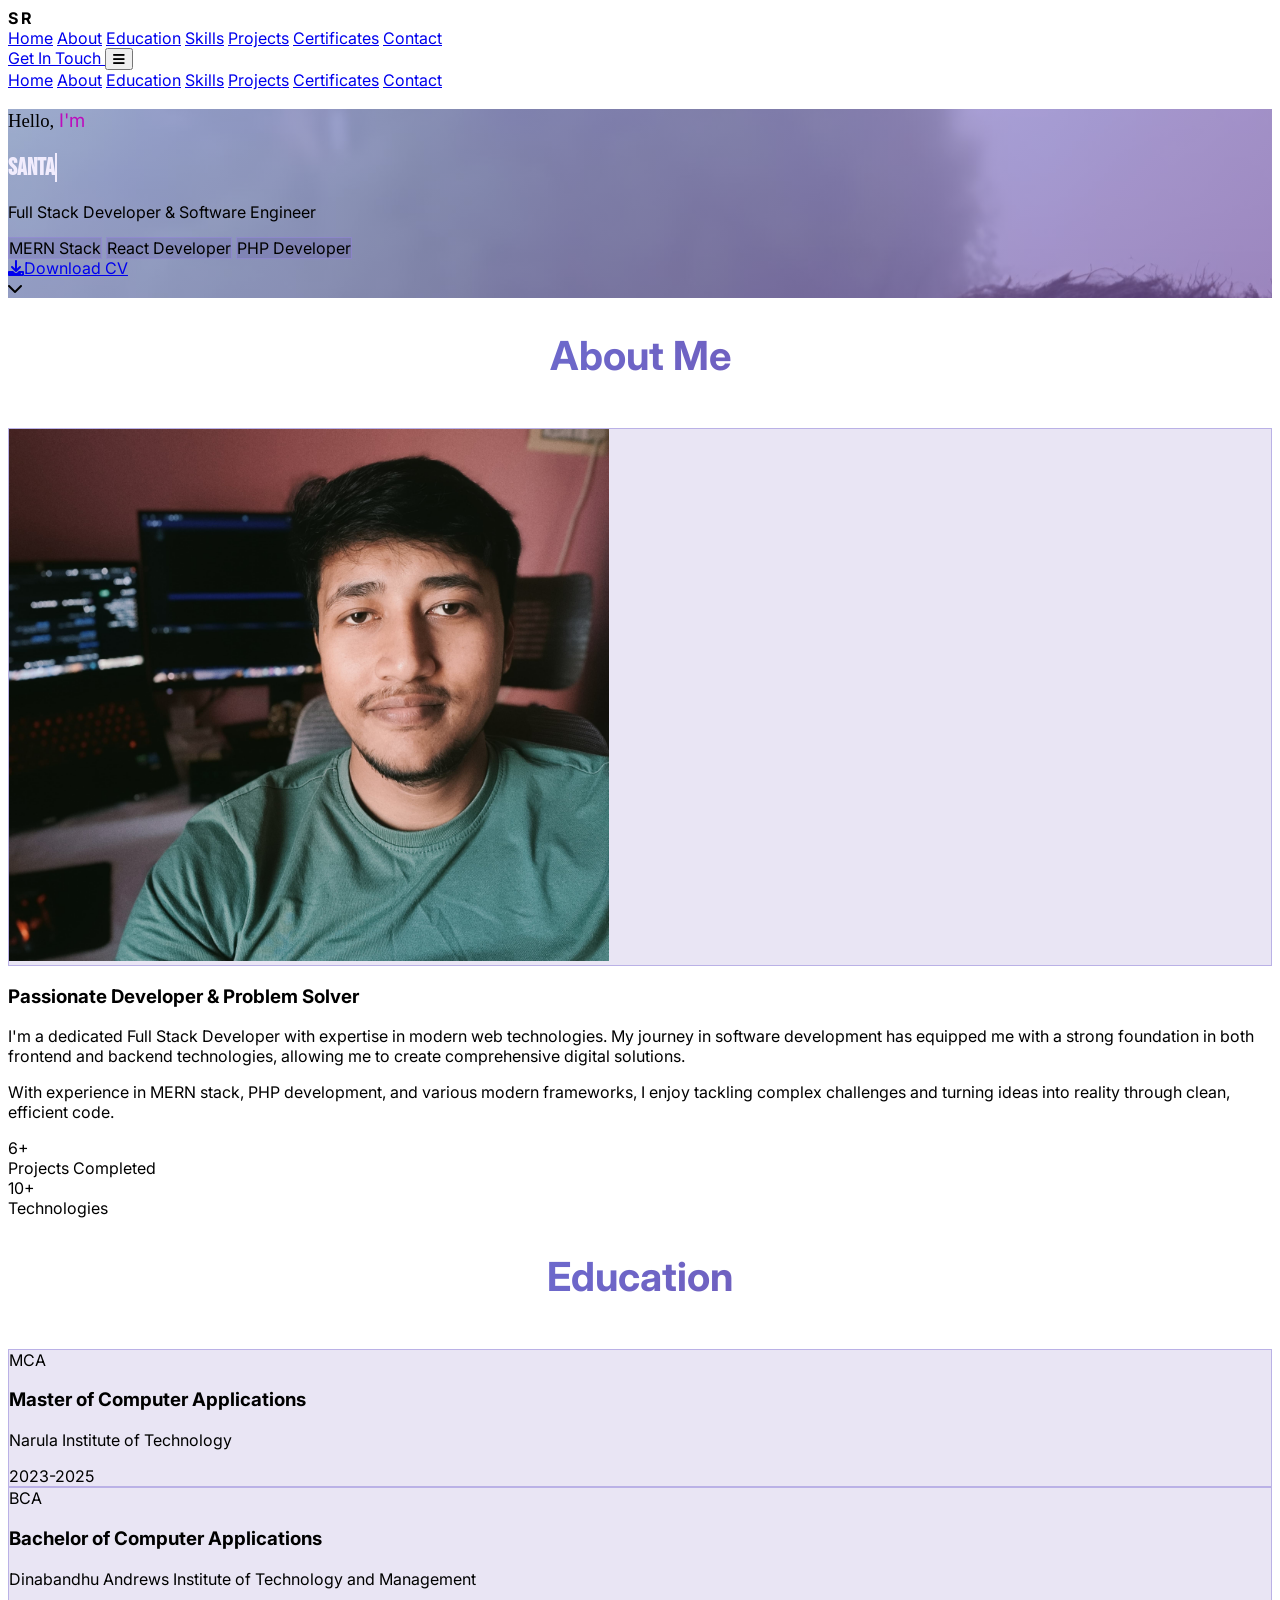
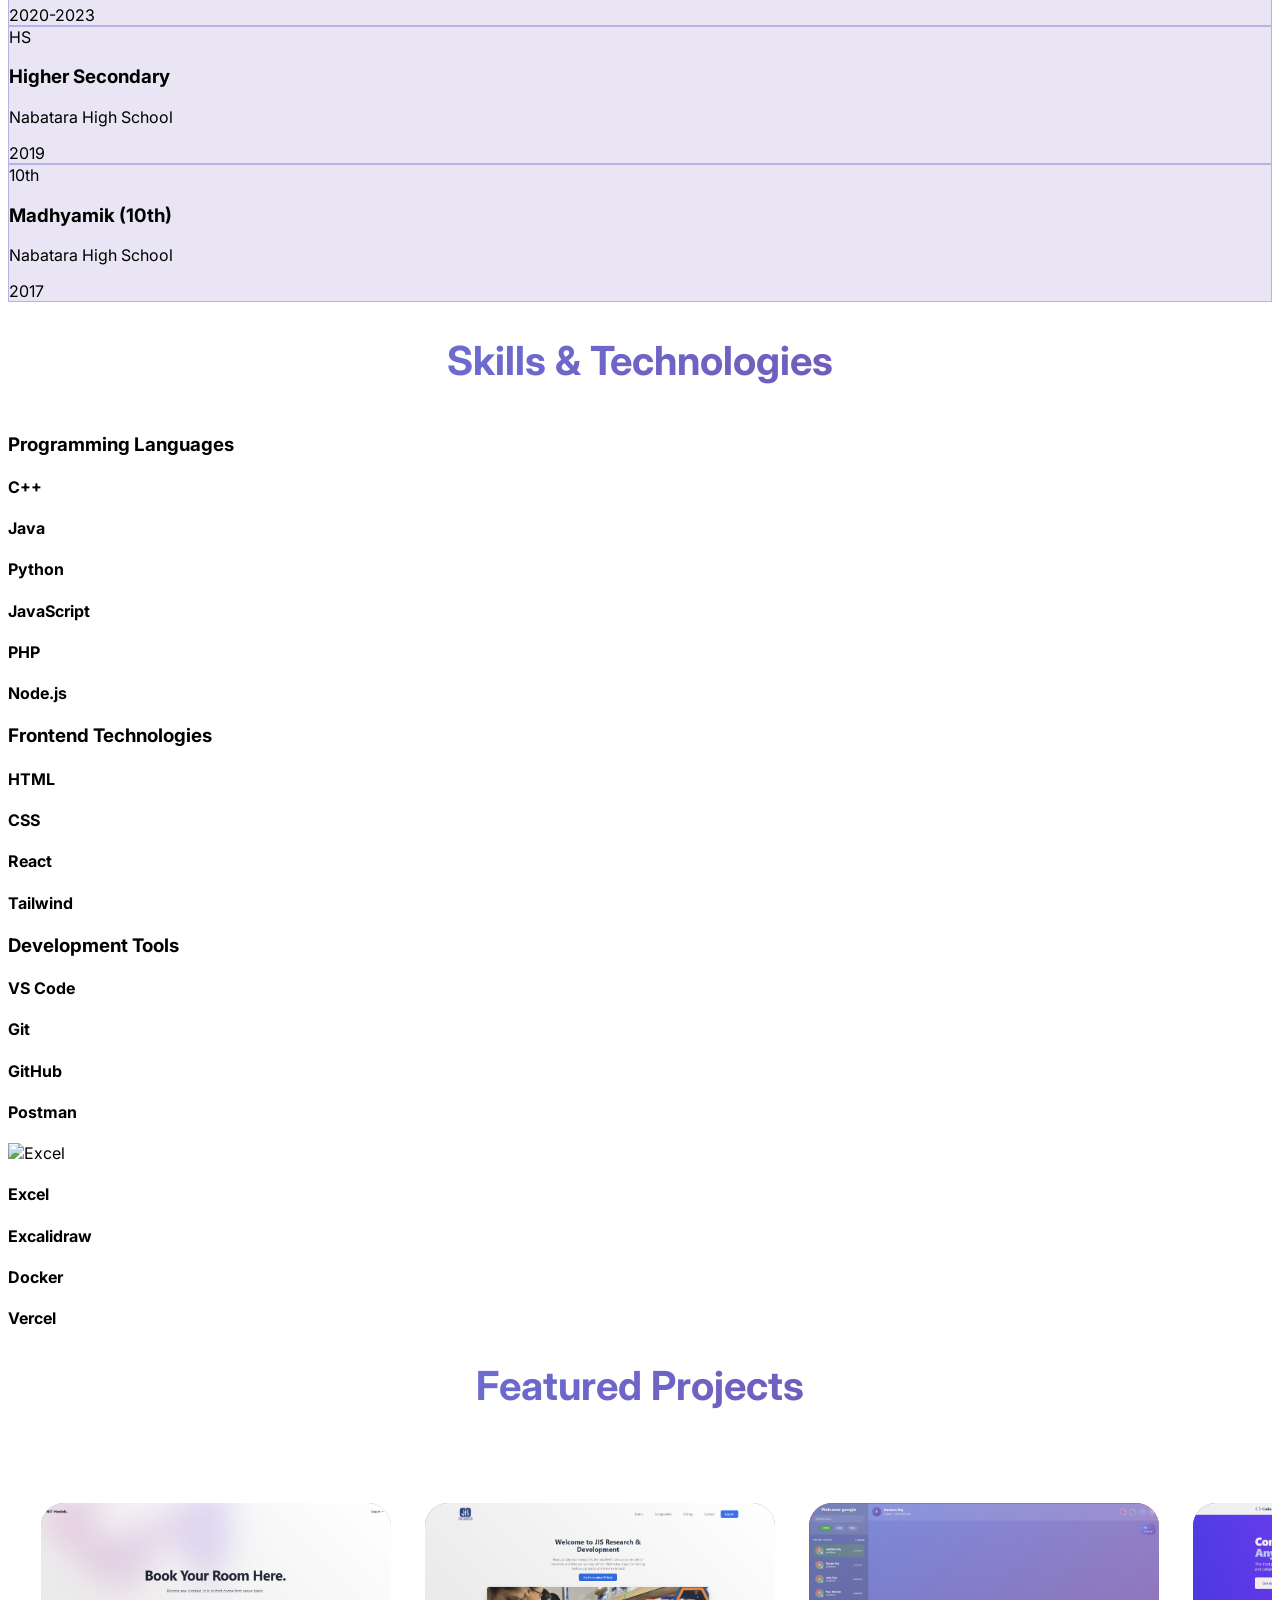
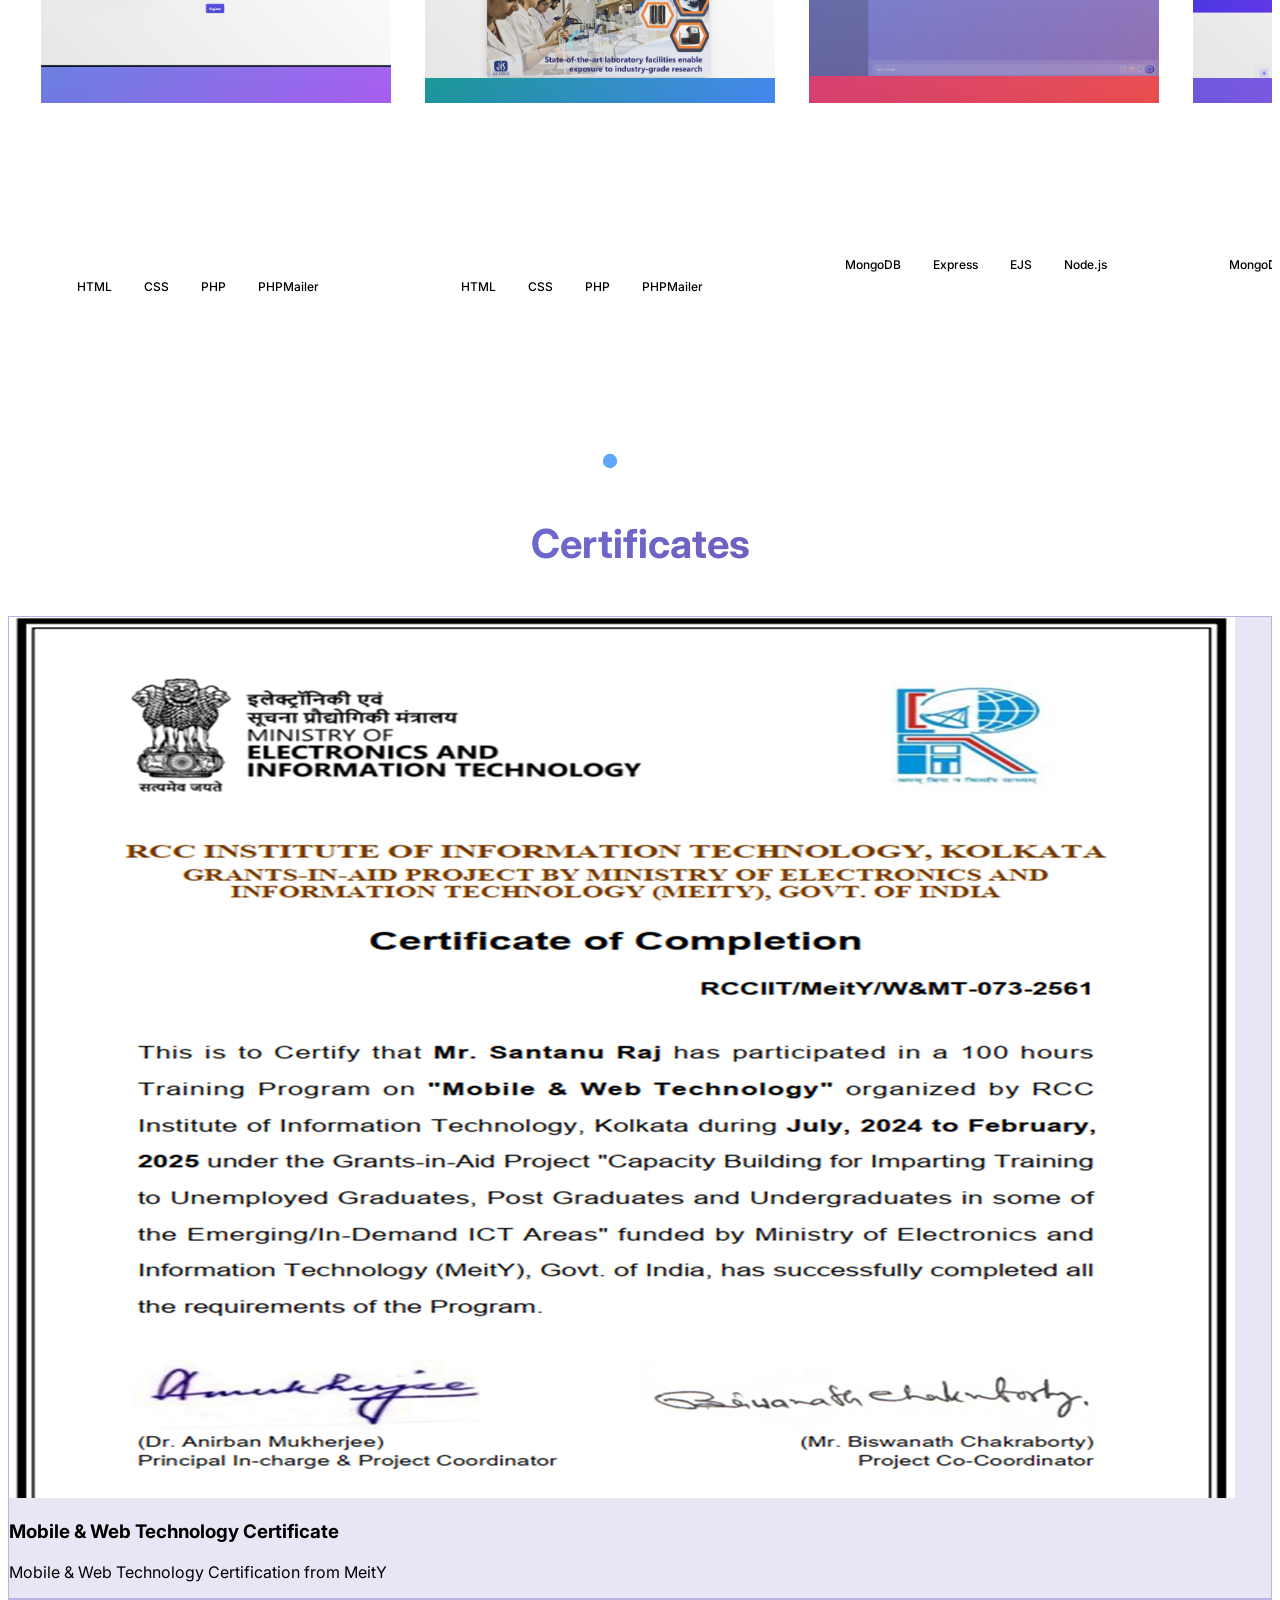
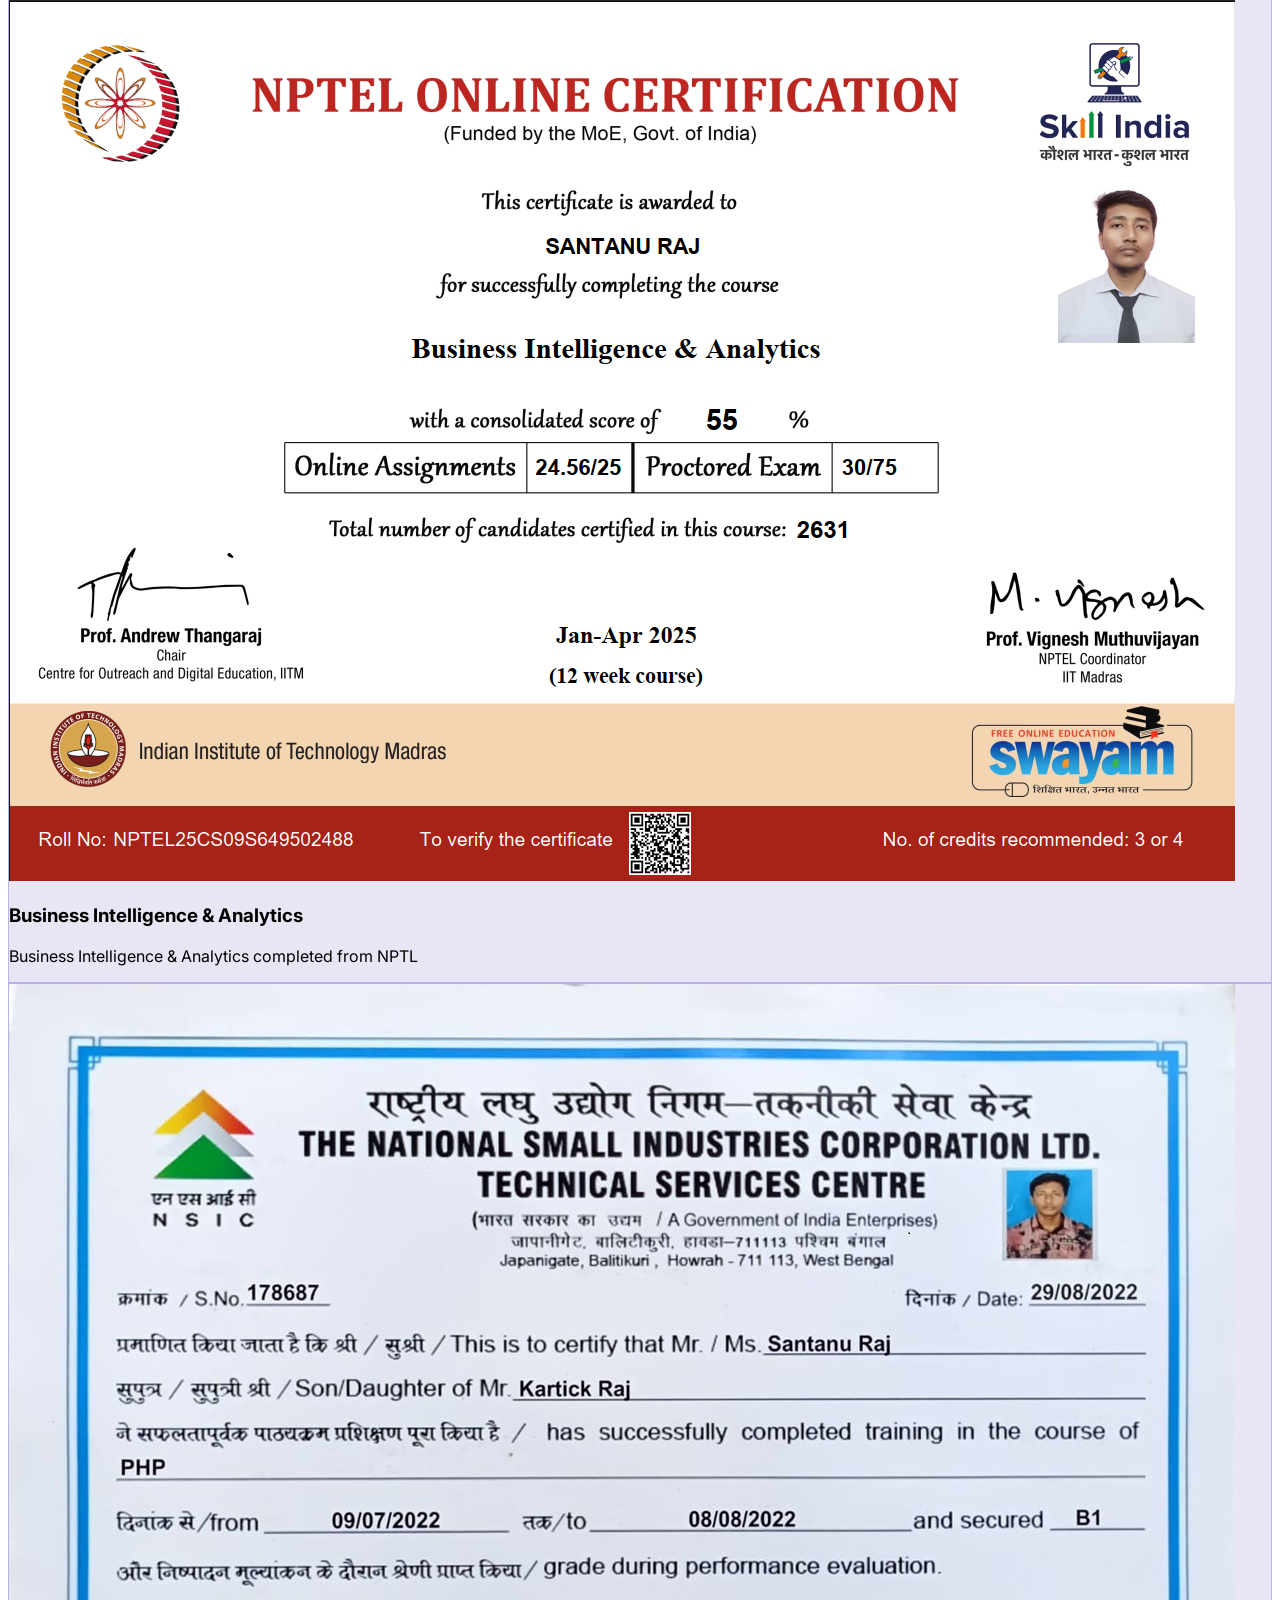
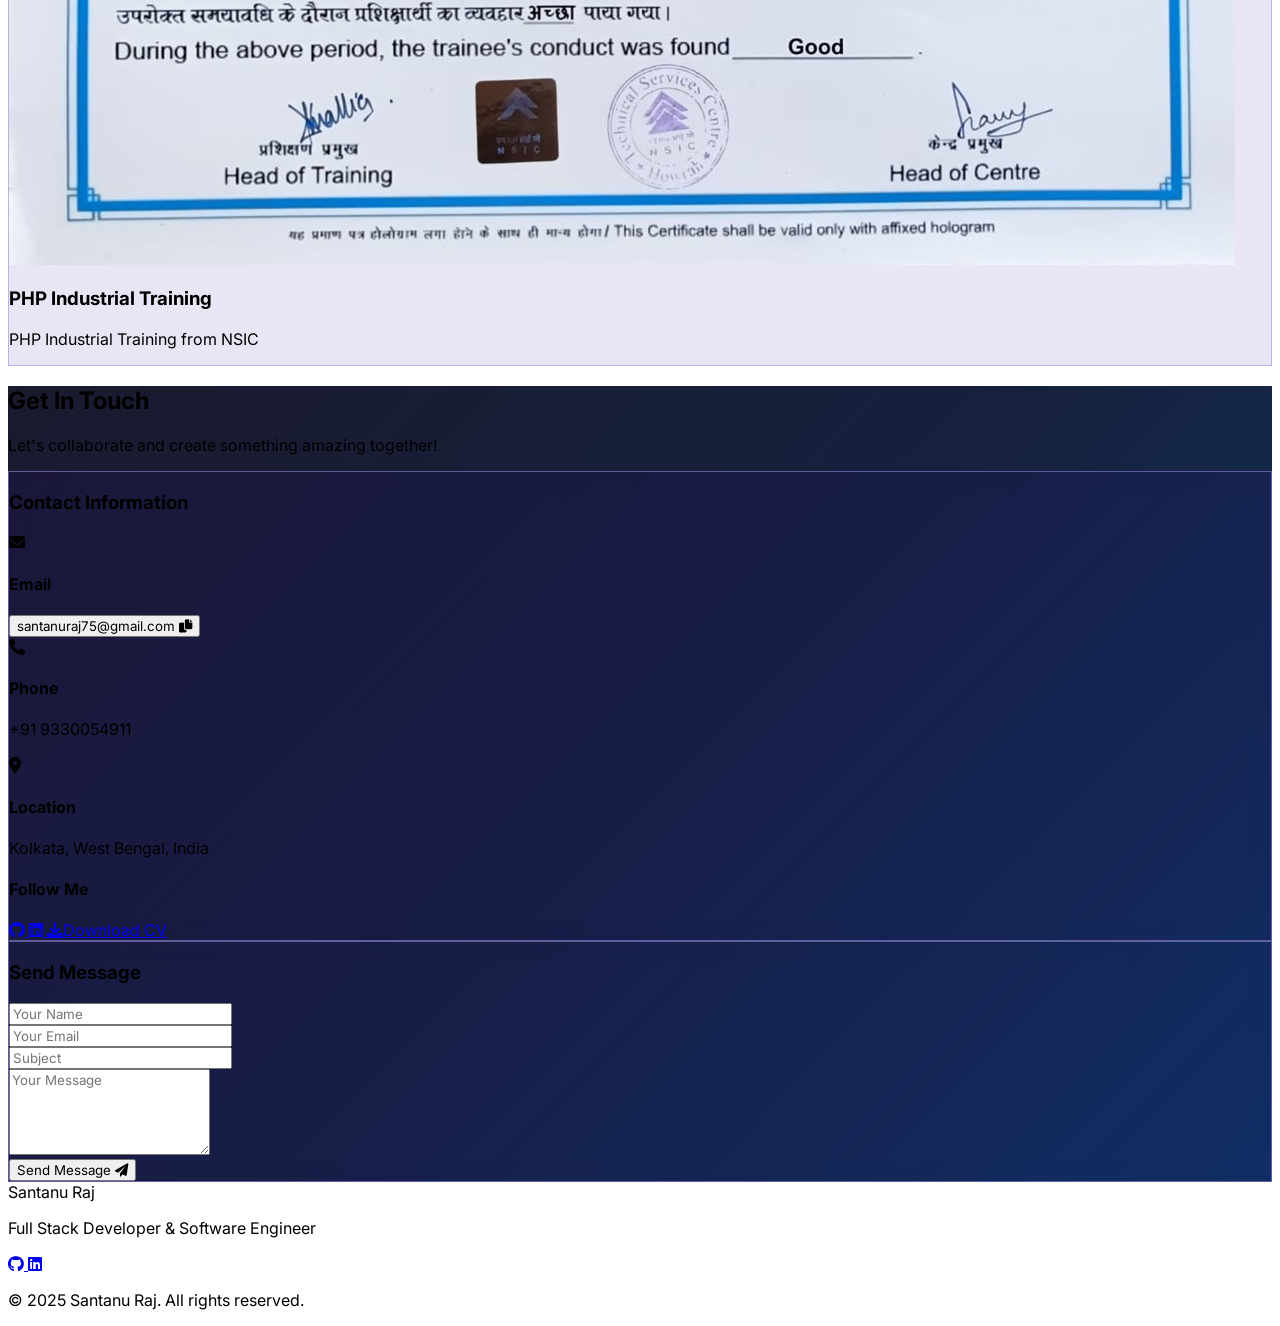
==== index.html @ 1b74f4d1 ".." ====
<!DOCTYPE html>
<html lang="en">
  <head>
    <meta charset="UTF-8" />
    <meta name="viewport" content="width=device-width, initial-scale=1.0" />
    <title>Santanu Raj - Portfolio</title>
    <script src="https://cdn.tailwindcss.com"></script>
    <link
      href="https://cdnjs.cloudflare.com/ajax/libs/font-awesome/6.0.0/css/all.min.css"
      rel="stylesheet" />
    <script src="https://code.iconify.design/iconify-icon/1.0.7/iconify-icon.min.js"></script>
    <link rel="preconnect" href="https://fonts.googleapis.com" />
    <link rel="preconnect" href="https://fonts.gstatic.com" crossorigin />
    <link
      href="https://fonts.googleapis.com/css2?family=Bebas+Neue&family=Jacquarda+Bastarda+9&family=Orbitron:wght@400..900&display=swap"
      rel="stylesheet" />
    <style>
      @import url("https://fonts.googleapis.com/css2?family=Inter:wght@300;400;500;600;700&display=swap");

      * {
        font-family: "Inter", sans-serif;
      }

      /*.gradient-bg {
        background: linear-gradient(135deg, #667eea 0%, #764ba2 100%);
      }*/

      .gradient-bg {
        background: linear-gradient(
          135deg,
          #1a1a2e 0%,
          #16213e 50%,
          #0f3460 100%
        );
      }

      .glass-effect {
        backdrop-filter: blur(10px);
        background: rgba(38, 7, 150, 0.1);
        border: 1px solid rgba(152, 140, 221, 0.575);
      }

      /*.dark .glass-effect {
        background: rgba(172, 17, 192, 0.3);
        border: 1px solid rgba(154, 164, 247, 0.1);
      }*/

      .floating {
        animation: floating 3s ease-in-out infinite;
      }

      @keyframes floating {
        0%,
        100% {
          transform: translateY(0px);
        }
        50% {
          transform: translateY(-10px);
        }
      }

      .fade-in {
        animation: fadeIn 0.8s ease-out;
      }

      @keyframes fadeIn {
        from {
          opacity: 0;
          transform: translateY(30px);
        }
        to {
          opacity: 1;
          transform: translateY(0);
        }
      }

      .slide-in-left {
        animation: slideInLeft 0.8s ease-out;
      }

      @keyframes slideInLeft {
        from {
          opacity: 0;
          transform: translateX(-50px);
        }
        to {
          opacity: 1;
          transform: translateX(0);
        }
      }

      .slide-in-right {
        animation: slideInRight 0.8s ease-out;
      }

      @keyframes slideInRight {
        from {
          opacity: 0;
          transform: translateX(50px);
        }
        to {
          opacity: 1;
          transform: translateX(0);
        }
      }

      .hover-scale {
        transition: transform 0.3s ease;
      }

      .hover-scale:hover {
        transform: scale(1.05);
      }

      .skill-card {
        transition: all 0.3s ease;
      }

      .skill-card:hover {
        transform: translateY(-5px);
        box-shadow: 0 20px 40px rgba(0, 0, 0, 0.2);
      }

      .dark .skill-card:hover {
        box-shadow: 0 20px 40px rgba(255, 255, 255, 0.1);
      }

      .project-card {
        transition: all 0.3s ease;
        overflow: hidden;
      }

      .project-card:hover {
        transform: translateY(-8px);
      }

      .project-card::before {
        content: "";
        position: absolute;
        top: 0;
        left: -100%;
        width: 100%;
        height: 100%;
        background: linear-gradient(
          90deg,
          transparent,
          rgba(255, 255, 255, 0.2),
          transparent
        );
        transition: left 0.5s;
      }

      .project-card:hover::before {
        left: 100%;
      }

      .typing-animation {
        overflow: hidden;
        border-right: 2px solid;
        white-space: nowrap;
        animation: typing 3s steps(40, end), blink-caret 0.75s step-end infinite;
      }
      .active {
        color: #2563eb; /* Tailwind's blue-600 */
        font-weight: 600;
      }

      @keyframes typing {
        from {
          width: 0;
        }
        to {
          width: 100%;
        }
      }

      @keyframes blink-caret {
        from,
        to {
          border-color: transparent;
        }
        50% {
          border-color: currentColor;
        }
      }

      .tech-icon {
        transition: all 0.3s ease;
      }

      .tech-icon:hover {
        transform: rotate(360deg) scale(1.2);
      }

      .navbar {
        transition: all 0.3s ease;
      }

      
      .navbar.scrolled {
        background: rgba(0, 0, 0, 0.9);
      }

      .copy-notification {
        position: fixed;
        top: 20px;
        right: 20px;
        background: #10b981;
        color: white;
        padding: 12px 24px;
        border-radius: 8px;
        transform: translateX(400px);
        transition: transform 0.3s ease;
        z-index: 1000;
      }

      .copy-notification.show {
        transform: translateX(0);
      }

      .scroll-indicator {
        position: fixed;
        top: 0;
        left: 0;
        width: 0%;
        height: 4px;
        background: linear-gradient(90deg, #667eea, #764ba2);
        z-index: 1000;
        transition: width 0.3s ease;
      }

      .carousel-container {
        perspective: 1000px;
        overflow: hidden;
      }

      .carousel-track {
        display: flex;
        transition: transform 0.6s cubic-bezier(0.4, 0, 0.2, 1);
        gap: 2rem;
        padding: 0 2rem;
      }

      .project-card {
        min-width: 350px;
        height: 500px;
        background: rgba(255, 255, 255, 0.1);
        backdrop-filter: blur(20px);
        border: 1px solid rgba(255, 255, 255, 0.2);
        border-radius: 24px;
        overflow: hidden;
        transition: all 0.4s cubic-bezier(0.4, 0, 0.2, 1);
        position: relative;
      }

      @media (max-width: 768px) {
        .project-card {
          min-width: 280px;
          height: 450px;
        }
      }

      @media (max-width: 480px) {
        .project-card {
          min-width: calc(100vw - 4rem);
          height: 420px;
        }
      }

      .project-card:hover {
        transform: translateY(-10px) scale(1.02);
        box-shadow: 0 25px 50px rgba(0, 0, 0, 0.3);
      }

      .project-image {
        height: 200px;
        position: relative;
        overflow: hidden;
      }

      @media (max-width: 480px) {
        .project-image {
          height: 180px;
        }
      }

      .project-image::before {
        content: "";
        position: absolute;
        top: 0;
        left: 0;
        right: 0;
        bottom: 0;
        background: linear-gradient(
          45deg,
          rgba(0, 0, 0, 0.1),
          rgba(255, 255, 255, 0.1)
        );
        z-index: 1;
      }

      .project-image img {
        width: 100%;
        height: 100%;
        object-fit: cover;
        transition: transform 0.4s ease;
      }

      .project-card:hover .project-image img {
        transform: scale(1.1);
      }

      .project-content {
        padding: 1.5rem;
        height: calc(100% - 200px);
        display: flex;
        flex-direction: column;
        justify-content: space-between;
      }

      @media (max-width: 480px) {
        .project-content {
          padding: 1rem;
          height: calc(100% - 180px);
        }
      }

      .project-title {
        font-size: 1.5rem;
        font-weight: bold;
        color: white;
        margin-bottom: 0.75rem;
      }

      .project-description {
        color: rgba(255, 255, 255, 0.8);
        font-size: 0.9rem;
        line-height: 1.5;
        margin-bottom: 1rem;
      }

      .tech-tags {
        display: flex;
        flex-wrap: wrap;
        gap: 0.5rem;
        margin-bottom: 1.5rem;
      }

      .tech-tag {
        padding: 0.25rem 0.75rem;
        border-radius: 12px;
        font-size: 0.75rem;
        font-weight: 500;
        backdrop-filter: blur(10px);
      }

      .project-links {
        display: flex;
        gap: 1rem;
      }

      .project-link {
        color: rgba(255, 255, 255, 0.8);
        text-decoration: none;
        font-size: 0.9rem;
        transition: color 0.3s ease;
        display: flex;
        align-items: center;
        gap: 0.5rem;
      }

      .project-link:hover {
        color: #60a5fa;
      }

      .carousel-controls {
        display: flex;
        justify-content: center;
        align-items: center;
        gap: 1rem;
        margin-top: 2rem;
        padding: 0 1rem;
      }

      @media (max-width: 480px) {
        .carousel-controls {
          gap: 0.5rem;
          margin-top: 1.5rem;
        }
      }

      .carousel-btn {
        width: 50px;
        height: 50px;
        border-radius: 50%;
        background: rgba(255, 255, 255, 0.1);
        backdrop-filter: blur(20px);
        border: 1px solid rgba(255, 255, 255, 0.2);
        color: white;
        cursor: pointer;
        transition: all 0.3s ease;
        display: flex;
        align-items: center;
        justify-content: center;
      }

      .carousel-btn:hover {
        background: rgba(255, 255, 255, 0.2);
        transform: scale(1.1);
      }

      .carousel-indicators {
        display: flex;
        gap: 0.5rem;
      }

      .indicator {
        width: 12px;
        height: 12px;
        border-radius: 50%;
        background: rgba(255, 255, 255, 0.3);
        cursor: pointer;
        transition: all 0.3s ease;
      }

      .indicator.active {
        background: #60a5fa;
        transform: scale(1.2);
      }

      .carousel-header {
        text-align: center;
        margin-bottom: 3rem;
      }

      .carousel-title {
        font-size: 3rem;
        font-weight: bold;
        color: white;
        margin-bottom: 1rem;
        background: linear-gradient(135deg, #60a5fa, #eedffc);
        -webkit-background-clip: text;
        -webkit-text-fill-color: transparent;
        background-clip: text;
      }

      @media (max-width: 768px) {
        .carousel-title {
          font-size: 2.5rem;
        }
      }

      @media (max-width: 480px) {
        .carousel-title {
          font-size: 2rem;
        }
      }

      .carousel-subtitle {
        color: rgba(255, 255, 255, 0.7);
        font-size: 1.2rem;
      }

      @media (max-width: 480px) {
        .carousel-subtitle {
          font-size: 1rem;
        }
      }

      .latest-badge {
        display: inline-flex;
        align-items: center;
        gap: 0.5rem;
        background: rgba(96, 165, 250, 0.2);
        border: 1px solid rgba(96, 165, 250, 0.3);
        color: #60a5fa;
        padding: 0.5rem 1rem;
        border-radius: 20px;
        font-size: 0.9rem;
        margin-bottom: 2rem;
      }

      /*certificat*/
      .hover-scale {
        transition: transform 0.3s ease, box-shadow 0.3s ease;
        cursor: pointer;
      }

      .hover-scale:hover {
        transform: translateY(-5px) scale(1.02);
        box-shadow: 0 20px 40px rgba(0, 0, 0, 0.2);
      }

      .carousel-header {
        text-align: center;
        margin-bottom: 3rem;
      }

      .carousel-title {
        font-size: 2.5rem;
        font-weight: 700;
        margin-bottom: 1rem;
        background: linear-gradient(135deg, #667eea 0%, #764ba2 100%);
        -webkit-background-clip: text;
        -webkit-text-fill-color: transparent;
        background-clip: text;
      }

      /* Modal styles */
      .modal {
        display: none;
        position: fixed;
        z-index: 1000;
        left: 0;
        top: 0;
        width: 100%;
        height: 100%;
        background-color: rgba(0, 0, 0, 0.8);
        opacity: 0;
        transition: opacity 0.3s ease;
      }

      .modal.show {
        display: flex;
        opacity: 1;
        align-items: center;
        justify-content: center;
      }

      .modal-content {
        position: relative;
        max-width: 90%;
        max-height: 90%;
        background: white;
        border-radius: 15px;
        padding: 20px;
        box-shadow: 0 25px 50px rgba(0, 0, 0, 0.5);
        transform: scale(0.7);
        transition: transform 0.3s ease;
      }

      .modal.show .modal-content {
        transform: scale(1);
      }

      .modal-image {
        width: 100%;
        height: auto;
        max-height: 70vh;
        object-fit: contain;
        border-radius: 10px;
      }

      .close {
        position: absolute;
        top: 10px;
        right: 15px;
        color: #aaa;
        font-size: 28px;
        font-weight: bold;
        cursor: pointer;
        z-index: 1001;
        background: rgba(0, 0, 0, 0.5);
        color: white;
        width: 35px;
        height: 35px;
        border-radius: 50%;
        display: flex;
        align-items: center;
        justify-content: center;
        transition: background-color 0.3s ease;
      }

      .close:hover {
        background-color: rgba(255, 0, 0, 0.7);
      }

      .modal-title {
        text-align: center;
        margin-bottom: 15px;
        font-size: 1.5rem;
        font-weight: 600;
        color: #333;
      }
    </style>
  </head>
  <body
    class="bg-gray-900 text-white transition-colors duration-300 custom-scrollbar">
    <div class="scroll-indicator" id="scrollIndicator"></div>
    <div class="copy-notification" id="copyNotification">
      <i class="fas fa-check mr-2"></i>Email copied to clipboard!
    </div>

    <!-- Navigation -->
    <!-- <nav class="navbar fixed top-0 w-full z-50 px-6 py-4"> -->
    <nav
      class="navbar fixed top-0 w-full z-50 px-6 py-4 bg-gray-900 backdrop-blur-md shadow-sm">
      <div class="max-w-7xl mx-auto flex justify-between items-center">
        <div class="text-4xl font-bold gradient-text">
          <span
            class="text-transparent bg-clip-text bg-gradient-to-r from-blue-600 to-purple-600"
            style="
              font-weight: 700;
              font-style: normal;
              letter-spacing: 3px;
            "
            >SR</span
          >
        </div>

        <div class="hidden md:flex space-x-8">
          <a href="#hero" class="hover:text-blue-600 transition-colors">Home</a>
          <a href="#about" class="hover:text-blue-600 transition-colors"
            >About</a
          >
          <a href="#education" class="hover:text-blue-600 transition-colors"
            >Education</a
          >
          <a href="#skills" class="hover:text-blue-600 transition-colors"
            >Skills</a
          >
          <a href="#projects" class="hover:text-blue-600 transition-colors"
            >Projects</a
          >
          <a href="#certificates" class="hover:text-blue-600 transition-colors"
            >Certificates</a
          >
          <a href="#contact" class="hover:text-blue-600 transition-colors"
            >Contact</a
          >
        </div>

        <div class="flex items-center space-x-4">
          <!-- <button
            id="darkModeToggle"
            class="p-2 rounded-lg bg-gray-200 dark:bg-gray-700 hover:bg-gray-300 dark:hover:bg-gray-600 transition-colors">
            <i class="fas fa-moon dark:hidden"></i>
            <i class="fas fa-sun hidden dark:block"></i>
          </button> -->
          <a
            href="#contact"
            class="bg-white text-gray-800 px-3 py-3 rounded-full font-semibold hover:bg-gray-100 transition-all transform hover:scale-105 shadow-lg">
            Get In Touch
          </a>

          <button id="mobileMenuToggle" class="md:hidden p-2">
            <i class="fas fa-bars"></i>
          </button>
        </div>
      </div>

      <!-- Mobile Menu -->
      <div id="mobileMenu" class="md:hidden hidden mt-4 pb-4">
        <div class="flex flex-col space-y-2">
          <a href="#hero" class="hover:text-blue-600 transition-colors py-2"
            >Home</a
          >
          <a href="#about" class="hover:text-blue-600 transition-colors py-2"
            >About</a
          >
          <a
            href="#education"
            class="hover:text-blue-600 transition-colors py-2"
            >Education</a
          >
          <a href="#skills" class="hover:text-blue-600 transition-colors py-2"
            >Skills</a
          >
          <a href="#projects" class="hover:text-blue-600 transition-colors py-2"
            >Projects</a
          >
          <a
            href="#certificates"
            class="hover:text-blue-600 transition-colors py-2"
            >Certificates</a
          >
          <a href="#contact" class="hover:text-blue-600 transition-colors py-2"
            >Contact</a
          >
        </div>
      </div>
    </nav>

    <!-- Hero Section -->
    <section
      id="hero"
      class="min-h-screen bg-cover bg-center bg-no-repeat flex items-center justify-start relative overflow-hidden"
      style="
        background-image: linear-gradient(
            135deg,
            rgba(166, 181, 247, 0.6) 0%,
            rgba(118, 75, 162, 0.6) 100%
          ),
          url('./ss/photo_PhotoGrid.png');
      ">
      <!-- Floating Blur Elements (Optional) -->
      <!-- <div class="absolute inset-0 opacity-20">
        <div
          class="floating absolute top-20 left-20 w-72 h-72 bg-white rounded-full blur-xl"></div>
        <div
          class="floating absolute top-40 right-32 w-96 h-96 bg-purple-300 rounded-full blur-xl"
          style="animation-delay: -2s"></div>
        <div
          class="floating absolute bottom-20 left-1/3 w-80 h-80 bg-blue-300 rounded-full blur-xl"
          style="animation-delay: -1s"></div>
      </div> -->

      <div class="max-w-5xl px-6 md:px-24 py-24 text-left relative z-10">
        <div class="fade-in">
          <h3
            class="text-6xl md:text-6xl font-bold md-4"
            style="
              font-family: 'Kaushan Script';
              font-style: normal;
              font-weight: 400;
              font-display: swap;
              src: url(https://fonts.gstatic.com/s/kaushanscript/v18/vm8vdRfvXFLG3OLnsO15WYS5DG72wNJHMw.woff2)
                format('woff2');
              unicode-range: U+0100-02BA, U+02BD-02C5, U+02C7-02CC, U+02CE-02D7,
                U+02DD-02FF, U+0304, U+0308, U+0329, U+1D00-1DBF, U+1E00-1E9F,
                U+1EF2-1EFF, U+2020, U+20A0-20AB, U+20AD-20C0, U+2113,
                U+2C60-2C7F, U+A720-A7FF;
            ">
            Hello,<span style="color: #bd0bbd"> I'm</span>
          </h3>
          <!-- <h1
            class="text-5xl md:text-8xl font-bold mb-6 text-transparent bg-clip-text bg-gradient-to-r from-blue-400 to-purple-100"> -->
          <h1
            class="text-6xl md:text-8xl font-bold mb-2 text-transparent bg-clip-text bg-gradient-to-r text-yellow-400">
            <span
              class="typing-animation tracking-widest"
              style="
                font-family: 'Bebas Neue', sans-serif;
                font-weight: 700;
                font-style: normal;
                color: #f1ecfd;
              ">
              Santanu Raj
            </span>
          </h1>

          <p class="text-xl md:text-2xl text-white mb-8 opacity-90">
            Full Stack Developer & Software Engineer
          </p>

          <div class="flex flex-wrap justify-left gap-4 mb-12">
            <span class="glass-effect px-6 py-3 rounded-full text-white text-sm"
              >MERN Stack</span
            >
            <span class="glass-effect px-6 py-3 rounded-full text-white text-sm"
              >React Developer</span
            >
            <span class="glass-effect px-6 py-3 rounded-full text-white text-sm"
              >PHP Developer</span
            >
          </div>

          <div class="flex flex-wrap justify-left gap-4">
            <!-- <a
              href="#projects"
              class="bg-blue-400 text-white px-4 py-4 rounded-full font-semibold hover:bg-white hover:text-gray-800 transition-all transform hover:scale-105">
              View Projects
            </a> -->
            <a
              href="./Santanu_CV.pdf"
              target="_blank"
              class="bg-blue-500 text-white px-4 py-4 rounded-2xl font-semibold hover:bg-white hover:text-gray-800 transition-all transform hover:scale-105">
              <i class="fas fa-download mr-2"></i>Download CV
            </a>
          </div>
        </div>
      </div>

      <div
        class="absolute bottom-10 left-1/2 transform -translate-x-1/2 animate-bounce">
        <i class="fas fa-chevron-down text-white text-2xl"></i>
      </div>
    </section>

    <!-- About Section -->
    <section id="about" class="py-20 bg-gray-50 dark:bg-gray-800">
      <div class="max-w-7xl mx-auto px-6">
        <div class="carousel-header">
          <h2 class="carousel-title">About Me</h2>
          <div
            class="w-24 h-1 bg-gradient-to-r from-blue-600 to-purple-600 mx-auto mb-8"></div>
        </div>

        <div class="grid md:grid-cols-2 gap-12 items-center">
          <div class="slide-in-left">
            <div class="glass-effect p-8 rounded-2xl">
              <img
                src="./ss/myPhoto.jpg"
                alt=""
                width="600"
                class="h-69 rounded-xl flex items-center justify-center" />
            </div>
          </div>

          <div class="slide-in-right">
            <h3 class="text-2xl font-bold mb-6">
              Passionate Developer & Problem Solver
            </h3>
            <p
              class="text-lg text-gray-600 dark:text-gray-300 mb-6 leading-relaxed">
              I'm a dedicated Full Stack Developer with expertise in modern web
              technologies. My journey in software development has equipped me
              with a strong foundation in both frontend and backend
              technologies, allowing me to create comprehensive digital
              solutions.
            </p>
            <p
              class="text-lg text-gray-600 dark:text-gray-300 mb-8 leading-relaxed">
              With experience in MERN stack, PHP development, and various modern
              frameworks, I enjoy tackling complex challenges and turning ideas
              into reality through clean, efficient code.
            </p>

            <div class="grid grid-cols-2 gap-6">
              <div
                class="text-center p-4 bg-white dark:bg-gray-700 rounded-lg shadow-lg">
                <div class="text-3xl font-bold text-blue-600 mb-2">6+</div>
                <div class="text-sm text-gray-600 dark:text-gray-300">
                  Projects Completed
                </div>
              </div>
              <div
                class="text-center p-4 bg-white dark:bg-gray-700 rounded-lg shadow-lg">
                <div class="text-3xl font-bold text-purple-600 mb-2">10+</div>
                <div class="text-sm text-gray-600 dark:text-gray-300">
                  Technologies
                </div>
              </div>
            </div>
          </div>
        </div>
      </div>
    </section>

    <!-- Education Section -->
    <section id="education" class="py-20">
      <div class="max-w-7xl mx-auto px-6">
        <div class="carousel-header">
          <h2 class="carousel-title">Education</h2>
          <div
            class="w-24 h-1 bg-gradient-to-r from-blue-600 to-purple-600 mx-auto mb-8"></div>
        </div>

        <div class="space-y-8">
          <div class="glass-effect p-8 rounded-2xl hover-scale fade-in">
            <div class="flex items-center justify-between mb-4">
              <div class="flex items-center">
                <div
                  class="w-12 h-12 bg-gradient-to-br from-blue-500 to-purple-600 rounded-full flex items-center justify-center text-white font-bold mr-4">
                  MCA
                </div>
                <div>
                  <h3 class="text-xl font-bold">
                    Master of Computer Applications
                  </h3>
                  <p class="text-gray-600 dark:text-gray-300">
                    Narula Institute of Technology
                  </p>
                </div>
              </div>
              <div class="text-right">
                <span
                  class="bg-blue-100 dark:bg-blue-900 text-blue-800 dark:text-blue-200 px-3 py-1 rounded-full text-sm font-semibold">
                  2023-2025
                </span>
              </div>
            </div>
          </div>

          <div class="glass-effect p-8 rounded-2xl hover-scale fade-in">
            <div class="flex items-center justify-between mb-4">
              <div class="flex items-center">
                <div
                  class="w-12 h-12 bg-gradient-to-br from-green-500 to-blue-600 rounded-full flex items-center justify-center text-white font-bold mr-4">
                  BCA
                </div>
                <div>
                  <h3 class="text-xl font-bold">
                    Bachelor of Computer Applications
                  </h3>
                  <p class="text-gray-600 dark:text-gray-300">
                    Dinabandhu Andrews Institute of Technology and Management
                  </p>
                </div>
              </div>
              <div class="text-right">
                <span
                  class="bg-green-100 dark:bg-green-900 text-green-800 dark:text-green-200 px-3 py-1 rounded-full text-sm font-semibold">
                  2020-2023
                </span>
              </div>
            </div>
          </div>

          <div class="glass-effect p-8 rounded-2xl hover-scale fade-in">
            <div class="flex items-center justify-between mb-4">
              <div class="flex items-center">
                <div
                  class="w-12 h-12 bg-gradient-to-br from-purple-500 to-pink-600 rounded-full flex items-center justify-center text-white font-bold mr-4">
                  HS
                </div>
                <div>
                  <h3 class="text-xl font-bold">Higher Secondary</h3>
                  <p class="text-gray-600 dark:text-gray-300">
                    Nabatara High School
                  </p>
                </div>
              </div>
              <div class="text-right">
                <span
                  class="bg-purple-100 dark:bg-purple-900 text-purple-800 dark:text-purple-200 px-3 py-1 rounded-full text-sm font-semibold">
                  2019
                </span>
              </div>
            </div>
          </div>

          <div class="glass-effect p-8 rounded-2xl hover-scale fade-in">
            <div class="flex items-center justify-between mb-4">
              <div class="flex items-center">
                <div
                  class="w-12 h-12 bg-gradient-to-br from-orange-500 to-red-600 rounded-full flex items-center justify-center text-white font-bold mr-4">
                  10th
                </div>
                <div>
                  <h3 class="text-xl font-bold">Madhyamik (10th)</h3>
                  <p class="text-gray-600 dark:text-gray-300">
                    Nabatara High School
                  </p>
                </div>
              </div>
              <div class="text-right">
                <span
                  class="bg-orange-100 dark:bg-orange-900 text-orange-800 dark:text-orange-200 px-3 py-1 rounded-full text-sm font-semibold">
                  2017
                </span>
              </div>
            </div>
          </div>
        </div>
      </div>
    </section>

    <!-- Skills Section -->
    <section id="skills" class="py-20 bg-gray-50 dark:bg-gray-800">
      <div class="max-w-7xl mx-auto px-6">
        <div class="carousel-header">
          <h2 class="carousel-title">Skills & Technologies</h2>
          <div
            class="w-24 h-1 bg-gradient-to-r from-blue-600 to-purple-600 mx-auto mb-8"></div>
        </div>

        <div class="grid md:grid-cols-2 gap-12">
          <!-- Programming Languages -->
          <div class="slide-in-left">
            <h3 class="text-2xl font-bold mb-8 text-center">
              Programming Languages
            </h3>
            <div class="grid grid-cols-3 gap-6">
              <div
                class="skill-card bg-white dark:bg-gray-700 p-6 rounded-xl shadow-lg text-center">
                <iconify-icon
                  icon="devicon:cplusplus"
                  width="50"
                  height="50"
                  class="tech-icon"></iconify-icon>
                <h4 class="font-semibold">C++</h4>
              </div>
              <div
                class="skill-card bg-white dark:bg-gray-700 p-6 rounded-xl shadow-lg text-center">
                <iconify-icon
                  icon="logos:java"
                  width="50"
                  height="50"
                  class="tech-icon"></iconify-icon>
                <h4 class="font-semibold">Java</h4>
              </div>
              <div
                class="skill-card bg-white dark:bg-gray-700 p-6 rounded-xl shadow-lg text-center">
                <iconify-icon
                  icon="logos:python"
                  width="50"
                  height="50"
                  class="tech-icon"></iconify-icon>
                <h4 class="font-semibold">Python</h4>
              </div>
              <div
                class="skill-card bg-white dark:bg-gray-700 p-6 rounded-xl shadow-lg text-center">
                <iconify-icon
                  icon="logos:javascript"
                  width="50"
                  height="50"
                  class="tech-icon"></iconify-icon>
                <h4 class="font-semibold">JavaScript</h4>
              </div>
              <div
                class="skill-card bg-white dark:bg-gray-700 p-6 rounded-xl shadow-lg text-center">
                <iconify-icon
                  icon="logos:php"
                  width="50"
                  height="50"
                  class="tech-icon"></iconify-icon>
                <h4 class="font-semibold">PHP</h4>
              </div>
              <div
                class="skill-card bg-white dark:bg-gray-700 p-6 rounded-xl shadow-lg text-center">
                <iconify-icon
                  icon="logos:nodejs-icon"
                  width="50"
                  height="50"
                  class="tech-icon"></iconify-icon>
                <h4 class="font-semibold">Node.js</h4>
              </div>
            </div>
          </div>

          <!-- Frontend Technologies -->
          <div class="slide-in-right">
            <h3 class="text-2xl font-bold mb-8 text-center">
              Frontend Technologies
            </h3>
            <div class="grid grid-cols-3 gap-6">
              <div
                class="skill-card bg-white dark:bg-gray-700 p-6 rounded-xl shadow-lg text-center">
                <iconify-icon
                  icon="logos:html-5"
                  width="50"
                  height="50"
                  class="tech-icon"></iconify-icon>
                <h4 class="font-semibold">HTML</h4>
              </div>
              <div
                class="skill-card bg-white dark:bg-gray-700 p-6 rounded-xl shadow-lg text-center">
                <iconify-icon
                  icon="logos:css-3"
                  width="50"
                  height="50"
                  class="tech-icon"></iconify-icon>
                <h4 class="font-semibold">CSS</h4>
              </div>
              <div
                class="skill-card bg-white dark:bg-gray-700 p-6 rounded-xl shadow-lg text-center">
                <iconify-icon
                  icon="logos:react"
                  width="50"
                  height="50"
                  class="tech-icon"></iconify-icon>
                <h4 class="font-semibold">React</h4>
              </div>
              <div
                class="skill-card bg-white dark:bg-gray-700 p-6 rounded-xl shadow-lg text-center">
                <iconify-icon
                  icon="logos:tailwindcss-icon"
                  width="50"
                  height="50"
                  class="tech-icon"></iconify-icon>
                <h4 class="font-semibold">Tailwind</h4>
              </div>
            </div>
          </div>
        </div>

        <!-- Tools -->
        <div class="mt-16 fade-in">
          <h3 class="text-2xl font-bold mb-8 text-center">Development Tools</h3>
          <div class="grid grid-cols-2 md:grid-cols-4 lg:grid-cols-8 gap-6">
            <div
              class="skill-card bg-white dark:bg-gray-700 p-4 rounded-xl shadow-lg text-center">
              <iconify-icon
                icon="devicon:vscode"
                width="36"
                height="36"
                class="tech-icon mb-2"></iconify-icon>
              <h4 class="text-sm font-semibold">VS Code</h4>
            </div>
            <div
              class="skill-card bg-white dark:bg-gray-700 p-4 rounded-xl shadow-lg text-center">
              <iconify-icon
                icon="logos:git-icon"
                width="36"
                height="36"
                class="tech-icon mb-2"></iconify-icon>
              <h4 class="text-sm font-semibold">Git</h4>
            </div>
            <div
              class="skill-card bg-white dark:bg-gray-700 p-4 rounded-xl shadow-lg text-center">
              <iconify-icon
                icon="logos:github-icon"
                width="36"
                height="36"
                class="tech-icon mb-2"></iconify-icon>
              <h4 class="text-sm font-semibold">GitHub</h4>
            </div>
            <div
              class="skill-card bg-white dark:bg-gray-700 p-4 rounded-xl shadow-lg text-center">
              <iconify-icon
                icon="logos:postman-icon"
                width="36"
                height="36"
                class="tech-icon mb-2"></iconify-icon>
              <h4 class="text-sm font-semibold">Postman</h4>
            </div>
            <div
              class="skill-card bg-white dark:bg-gray-700 p-4 rounded-xl shadow-lg flex jutify-center items-center flex-col text-center">
              <img
                src="https://cdn3.iconfinder.com/data/icons/logos-brands-3/24/logo_brand_brands_logos_excel-256.png"
                alt="Excel"
                class="tech-icon mb-2"
                width="40"
                height="40" />
              <h4 class="text-sm font-semibold">Excel</h4>
            </div>
            <div
              class="skill-card bg-white dark:bg-gray-700 p-4 rounded-xl shadow-lg text-center">
              <iconify-icon
                icon="ph:pencil-duotone"
                width="36"
                height="36"
                class="tech-icon mb-2"></iconify-icon>
              <h4 class="text-sm font-semibold">Excalidraw</h4>
            </div>
            <div
              class="skill-card bg-white dark:bg-gray-700 p-4 rounded-xl shadow-lg text-center">
              <iconify-icon
                icon="logos:docker-icon"
                width="36"
                height="36"
                class="tech-icon mb-2"></iconify-icon>
              <h4 class="text-sm font-semibold">Docker</h4>
            </div>
            <div
              class="skill-card bg-white dark:bg-gray-700 p-4 rounded-xl shadow-lg text-center">
              <iconify-icon
                icon="logos:vercel-icon"
                width="36"
                height="36"
                class="tech-icon mb-2"></iconify-icon>
              <h4 class="text-sm font-semibold">Vercel</h4>
            </div>
          </div>
        </div>
      </div>
    </section>

    <!-- Projects Section -->
    <!-- <section id="projects" class="py-20">
      <div class="max-w-7xl mx-auto px-6">
        <div class="text-center mb-16 fade-in">
          <h2 class="text-4xl md:text-5xl font-bold mb-6">Featured Projects</h2>
          <div
            class="w-24 h-1 bg-gradient-to-r from-blue-600 to-purple-600 mx-auto mb-8"></div>
        </div>

        <div class="grid md:grid-cols-2 lg:grid-cols-3 gap-8">
          Hostel Management
          <div
            class="project-card relative bg-white dark:bg-gray-700 rounded-2xl shadow-xl overflow-hidden">
            <div
              class="h-48 bg-gradient-to-br from-blue-400 to-purple-500 flex items-center justify-center">
              
              <img src="./ss/hms.png" alt="" srcset="" />
            </div>
            <div class="p-6">
              <h3 class="text-xl font-bold mb-3">Hostel Management</h3>
              <p class="text-gray-600 dark:text-gray-300 mb-4">
                Complete hostel management system with booking, room allocation,
                and payment tracking.
              </p>
              <div class="flex flex-wrap gap-2 mb-4">
                <span
                  class="bg-blue-100 text-blue-800 text-xs px-2 py-1 rounded"
                  >HTML</span
                >
                <span
                  class="bg-green-100 text-green-800 text-xs px-2 py-1 rounded"
                  >CSS</span
                >
                <span
                  class="bg-purple-100 text-purple-800 text-xs px-2 py-1 rounded"
                  >PHP</span
                >
                <span
                  class="bg-yellow-100 text-yellow-800 text-xs px-2 py-1 rounded"
                  >PHPMailer</span
                >
              </div>
              <div class="flex space-x-4">
                <a
                  href="#"
                  class="text-blue-600 hover:text-blue-800 transition-colors">
                  <i class="fas fa-external-link-alt mr-1"></i>Live Demo
                </a>
                <a
                  href="#"
                  class="text-gray-600 hover:text-gray-800 dark:text-gray-300 dark:hover:text-white transition-colors">
                  <i class="fab fa-github mr-1"></i>Code
                </a>
              </div>
            </div>
          </div>

          R&D Website
          <div
            class="project-card relative bg-white dark:bg-gray-700 rounded-2xl shadow-xl overflow-hidden">
            <div
              class="h-48 bg-gradient-to-br from-green-400 to-blue-500 flex items-center justify-center">
              
              <img src="./ss/RandDwebsite.png" alt="" srcset="" />
            </div>
            <div class="p-6">
              <h3 class="text-xl font-bold mb-3">R&D Website</h3>
              <p class="text-gray-600 dark:text-gray-300 mb-4">
                Research and development portal with project showcases and team
                collaboration features.
              </p>
              <div class="flex flex-wrap gap-2 mb-4">
                <span
                  class="bg-blue-100 text-blue-800 text-xs px-2 py-1 rounded"
                  >HTML</span
                >
                <span
                  class="bg-green-100 text-green-800 text-xs px-2 py-1 rounded"
                  >CSS</span
                >
                <span
                  class="bg-purple-100 text-purple-800 text-xs px-2 py-1 rounded"
                  >PHP</span
                >
                <span
                  class="bg-yellow-100 text-yellow-800 text-xs px-2 py-1 rounded"
                  >PHPMailer</span
                >
              </div>
              <div class="flex space-x-4">
                <a
                  href="#"
                  class="text-blue-600 hover:text-blue-800 transition-colors">
                  <i class="fas fa-external-link-alt mr-1"></i>Live Demo
                </a>
                <a
                  href="#"
                  class="text-gray-600 hover:text-gray-800 dark:text-gray-300 dark:hover:text-white transition-colors">
                  <i class="fab fa-github mr-1"></i>Code
                </a>
              </div>
            </div>
          </div>

          Mini Chat App
          <div
            class="project-card relative bg-white dark:bg-gray-700 rounded-2xl shadow-xl overflow-hidden">
            <div
              class="h-48 bg-gradient-to-br from-pink-400 to-red-500 flex items-center justify-center">
              
              <img src="./ss/chatWebApp.png" alt="" />
            </div>
            <div class="p-6">
              <h3 class="text-xl font-bold mb-3">Mini Chat App</h3>
              <p class="text-gray-600 dark:text-gray-300 mb-9">
                Real-time chat application with user authentication and message
                history.
              </p>
              <div class="flex flex-wrap gap-2 mb-4">
                <span
                  class="bg-blue-100 text-blue-800 text-xs px-2 py-1 rounded"
                  >MongoDB</span
                >
                <span
                  class="bg-green-100 text-green-800 text-xs px-2 py-1 rounded"
                  >Express</span
                >
                <span
                  class="bg-purple-100 text-purple-800 text-xs px-2 py-1 rounded"
                  >ejs</span
                >
                <span
                  class="bg-yellow-100 text-yellow-800 text-xs px-2 py-1 rounded"
                  >Node.js</span
                >
              </div>
              <div class="flex space-x-4">
                <a
                  href="#"
                  class="text-blue-600 hover:text-blue-800 transition-colors">
                  <i class="fas fa-external-link-alt mr-1"></i>Live Demo
                </a>
                <a
                  href="#"
                  class="text-gray-600 hover:text-gray-800 dark:text-gray-300 dark:hover:text-white transition-colors">
                  <i class="fab fa-github mr-1"></i>Code
                </a>
              </div>
            </div>
          </div>

          Code Craft
          <div
            class="project-card relative bg-white dark:bg-gray-700 rounded-2xl shadow-xl overflow-hidden">
            <div
              class="h-48 bg-gradient-to-br from-indigo-400 to-purple-500 flex items-center justify-center">
             
              <img src="./ss/code-craft.png" alt="" />
            </div>
            <div class="p-6">
              <h3 class="text-xl font-bold mb-3">Code Craft</h3>
              <p class="text-gray-600 dark:text-gray-300 mb-4">
                Online code editor and compiler with syntax highlighting and
                multiple language support.
              </p>
              <div class="flex flex-wrap gap-2 mb-4">
                <span
                  class="bg-blue-100 text-blue-800 text-xs px-2 py-1 rounded"
                  >MongoDB</span
                >
                <span
                  class="bg-green-100 text-green-800 text-xs px-2 py-1 rounded"
                  >Express</span
                >
                <span
                  class="bg-purple-100 text-purple-800 text-xs px-2 py-1 rounded"
                  >React</span
                >
                <span
                  class="bg-yellow-100 text-yellow-800 text-xs px-2 py-1 rounded"
                  >Node.js</span
                >
              </div>
              <div class="flex space-x-4">
                <a
                  href="#"
                  class="text-blue-600 hover:text-blue-800 transition-colors">
                  <i class="fas fa-external-link-alt mr-1"></i>Live Demo
                </a>
                <a
                  href="#"
                  class="text-gray-600 hover:text-gray-800 dark:text-gray-300 dark:hover:text-white transition-colors">
                  <i class="fab fa-github mr-1"></i>Code
                </a>
              </div>
            </div>
          </div>

          Todo App
          <div
            class="project-card relative bg-white dark:bg-gray-700 rounded-2xl shadow-xl overflow-hidden">
            <div
              class="h-48 bg-gradient-to-br from-teal-400 to-green-500 flex items-center justify-center">
              <i class="fas fa-tasks text-white text-6xl"></i>
            </div>
            <div class="p-6">
              <h3 class="text-xl font-bold mb-3">Todo Application</h3>
              <p class="text-gray-600 dark:text-gray-300 mb-4">
                Task management app with categories, priorities, and progress
                tracking.
              </p>
              <div class="flex flex-wrap gap-2 mb-4">
                <span
                  class="bg-blue-100 text-blue-800 text-xs px-2 py-1 rounded"
                  >React</span
                >
                <span
                  class="bg-green-100 text-green-800 text-xs px-2 py-1 rounded"
                  >JavaScript</span
                >
                <span
                  class="bg-purple-100 text-purple-800 text-xs px-2 py-1 rounded"
                  >CSS</span
                >
              </div>
              <div class="flex space-x-4">
                <a
                  href="#"
                  class="text-blue-600 hover:text-blue-800 transition-colors">
                  <i class="fas fa-external-link-alt mr-1"></i>Live Demo
                </a>
                <a
                  href="#"
                  class="text-gray-600 hover:text-gray-800 dark:text-gray-300 dark:hover:text-white transition-colors">
                  <i class="fab fa-github mr-1"></i>Code
                </a>
              </div>
            </div>
          </div>

          Currency Converter
          <div
            class="project-card relative bg-white dark:bg-gray-700 rounded-2xl shadow-xl overflow-hidden">
            <div
              class="h-48 bg-gradient-to-br from-orange-400 to-red-500 flex items-center justify-center">
              
              <img src="./ss/currency.png" alt="" />
            </div>
            <div class="p-6">
              <h3 class="text-xl font-bold mb-3">Currency Converter</h3>
              <p class="text-gray-600 dark:text-gray-300 mb-4">
                Real-time currency converter with exchange rates and historical
                data.
              </p>
              <div class="flex flex-wrap gap-2 mb-4">
                <span
                  class="bg-blue-100 text-blue-800 text-xs px-2 py-1 rounded"
                  >React</span
                >
                <span
                  class="bg-green-100 text-green-800 text-xs px-2 py-1 rounded"
                  >API</span
                >
                <span
                  class="bg-purple-100 text-purple-800 text-xs px-2 py-1 rounded"
                  >JavaScript</span
                >
              </div>
              <div class="flex space-x-4">
                <a
                  href="#"
                  class="text-blue-600 hover:text-blue-800 transition-colors">
                  <i class="fas fa-external-link-alt mr-1"></i>Live Demo
                </a>
                <a
                  href="#"
                  class="text-gray-600 hover:text-gray-800 dark:text-gray-300 dark:hover:text-white transition-colors">
                  <i class="fab fa-github mr-1"></i>Code
                </a>
              </div>
            </div>
          </div>
        </div>
      </div>
    </section> -->

    <section id="projects" class="py-20">
      <div class="max-w-7xl mx-auto pt-5">
        <div class="carousel-header">
          <h1 class="carousel-title">Featured Projects</h1>
          <div
            class="w-24 h-1 bg-gradient-to-r from-blue-600 to-purple-600 mx-auto mb-8"></div>
          <p class="carousel-subtitle">
            Seamless project showcase with smooth animations
          </p>
        </div>

        <div class="carousel-container">
          <div class="carousel-track" id="carouselTrack">
            <!-- Hostel Management -->
            <div class="project-card ">
              <div
                class="project-image"
                style="background: linear-gradient(135deg, #60a5fa, #a855f7)">
                <div class="flex items-center justify-center h-full">
                  <img src="./ss/hms.png" alt="" srcset="" />
                </div>
              </div>
              <div class="project-content">
                <div>
                  <h3 class="project-title">Hostel Management</h3>
                  <p class="project-description">
                    Complete hostel management system with booking, room
                    allocation, and payment tracking.
                  </p>
                  <div class="tech-tags">
                    <span class="tech-tag bg-blue-500/20 text-blue-300"
                      >HTML</span
                    >
                    <span class="tech-tag bg-green-500/20 text-green-300"
                      >CSS</span
                    >
                    <span class="tech-tag bg-purple-500/20 text-purple-300"
                      >PHP</span
                    >
                    <span class="tech-tag bg-yellow-500/20 text-yellow-300"
                      >PHPMailer</span
                    >
                  </div>
                </div>
                <div class="project-links">
                  <a href="https://hostel-management-sys.page.gd/" target="_blank" class="project-link">
                    <i class="fas fa-external-link-alt"></i>Live Demo
                  </a>
                  <a href="https://github.com/santanu0101/hostel-management-system" target="_blank" class="project-link">
                    <i class="fab fa-github"></i>Code
                  </a>
                </div>
              </div>
            </div>

            <!-- R&D Website -->
            <div class="project-card">
              <div
                class="project-image"
                style="background: linear-gradient(135deg, #10b981, #3b82f6)">
                <div class="flex items-center justify-center h-full">
                  <img src="./ss/RandDwebsite.png" alt="" srcset="" />
                </div>
              </div>
              <div class="project-content">
                <div>
                  <h3 class="project-title">R&D Website</h3>
                  <p class="project-description">
                    Research and development portal with project showcases and
                    team collaboration features.
                  </p>
                  <div class="tech-tags">
                    <span class="tech-tag bg-blue-500/20 text-blue-300"
                      >HTML</span
                    >
                    <span class="tech-tag bg-green-500/20 text-green-300"
                      >CSS</span
                    >
                    <span class="tech-tag bg-purple-500/20 text-purple-300"
                      >PHP</span
                    >
                    <span class="tech-tag bg-yellow-500/20 text-yellow-300"
                      >PHPMailer</span
                    >
                  </div>
                </div>
                <div class="project-links">
                  <!-- <a href="#" class="project-link">
                    <i class="fas fa-external-link-alt"></i>Live Demo
                  </a> -->
                  <a href="https://github.com/santanu0101/JIS_R-D_Website" target="_blank" class="project-link">
                    <i class="fab fa-github"></i>Code
                  </a>
                </div>
              </div>
            </div>

            <!-- Mini Chat App -->
            <div class="project-card">
              <div
                class="project-image"
                style="background: linear-gradient(135deg, #ec4899, #ef4444)">
                <div class="flex items-center justify-center h-full">
                  <img src="./ss/chatWebApp.png" alt="" />
                </div>
              </div>
              <div class="project-content">
                <div>
                  <h3 class="project-title">Mini Chat App</h3>
                  <p class="project-description">
                    Real-time chat application with user authentication and
                    message history.
                  </p>
                  <div class="tech-tags">
                    <span class="tech-tag bg-blue-500/20 text-blue-300"
                      >MongoDB</span
                    >
                    <span class="tech-tag bg-green-500/20 text-green-300"
                      >Express</span
                    >
                    <span class="tech-tag bg-purple-500/20 text-purple-300"
                      >EJS</span
                    >
                    <span class="tech-tag bg-yellow-500/20 text-yellow-300"
                      >Node.js</span
                    >
                  </div>
                </div>
                <div class="project-links">
                  <!-- <a href="#" class="project-link">
                    <i class="fas fa-external-link-alt"></i>Live Demo
                  </a> -->
                  <a href="#" class="project-link">
                    <i class="fab fa-github"></i>Code
                  </a>
                </div>
              </div>
            </div>

            <!-- Code Craft -->
            <div class="project-card">
              <div
                class="project-image"
                style="background: linear-gradient(135deg, #6366f1, #a855f7)">
                <div class="flex items-center justify-center h-full">
                  <img src="./ss/code-craft.png" alt="" />
                </div>
              </div>
              <div class="project-content">
                <div>
                  <h3 class="project-title">Code Craft</h3>
                  <p class="project-description">
                    Online code editor and compiler with syntax highlighting and
                    multiple language support.
                  </p>
                  <div class="tech-tags">
                    <span class="tech-tag bg-blue-500/20 text-blue-300"
                      >MongoDB</span
                    >
                    <span class="tech-tag bg-green-500/20 text-green-300"
                      >Express</span
                    >
                    <span class="tech-tag bg-purple-500/20 text-purple-300"
                      >React</span
                    >
                    <span class="tech-tag bg-yellow-500/20 text-yellow-300"
                      >Node.js</span
                    >
                  </div>
                </div>
                <div class="project-links">
                  <!-- <a href="#" class="project-link">
                    <i class="fas fa-external-link-alt"></i>Live Demo
                  </a> -->
                  <a href="https://github.com/santanu0101/Code-Craft" target="_blank" class="project-link">
                    <i class="fab fa-github"></i>Code
                  </a>
                </div>
              </div>
            </div>

            <!-- Todo App -->
            <div class="project-card">
              <div
                class="project-image"
                style="background: linear-gradient(135deg, #14b8a6, #10b981)">
                <div class="flex items-center justify-center h-full">
                  <img src="./ss/weather.png" alt="" srcset="">
                </div>
              </div>
              <div class="project-content">
                <div>
                  <h3 class="project-title">Weather App</h3>
                  <p class="project-description">
                    This weather app show real time temperature different city
                  </p>
                  <div class="tech-tags">
                    <span class="tech-tag bg-blue-500/20 text-blue-300"
                      >React</span
                    >
                    <span class="tech-tag bg-green-500/20 text-green-300"
                      >JavaScript</span
                    >
                    <span class="tech-tag bg-purple-500/20 text-purple-300"
                      >CSS</span
                    >
                    <span class="tech-tag bg-green-500/20 text-green-300"
                      >API</span
                    >
                  </div>
                </div>
                <div class="project-links">
                  <a href="https://weather-app-beta-mauve-86.vercel.app/" target="_blank" class="project-link">
                    <i class="fas fa-external-link-alt"></i>Live Demo
                  </a>
                  <a href="https://github.com/santanu0101/Weather_app" target="_blank" class="project-link">
                    <i class="fab fa-github"></i>Code
                  </a>
                </div>
              </div>
            </div>

            <!-- Currency Converter -->
            <div class="project-card">
              <div
                class="project-image"
                style="background: linear-gradient(135deg, #f97316, #ef4444)">
                <div class="flex items-center justify-center h-full">
                  <img src="./ss/currency.png" alt="" />
                </div>
              </div>
              <div class="project-content">
                <div>
                  <h3 class="project-title">Currency Converter</h3>
                  <p class="project-description">
                    Real-time currency converter with exchange rates and
                    historical data.
                  </p>
                  <div class="tech-tags">
                    <span class="tech-tag bg-blue-500/20 text-blue-300"
                      >React</span
                    >
                    <span class="tech-tag bg-green-500/20 text-green-300"
                      >API</span
                    >
                    <span class="tech-tag bg-purple-500/20 text-purple-300"
                      >JavaScript</span
                    >
                  </div>
                </div>
                <div class="project-links">
                  <a href="https://weather-app-beta-mauve-86.vercel.app/about" target="_blank" class="project-link">
                    <i class="fas fa-external-link-alt"></i>Live Demo
                  </a>
                  <a href="https://github.com/santanu0101/Currency_Convater" target="_blank" class="project-link">
                    <i class="fab fa-github"></i>Code
                  </a>
                </div>
              </div>
            </div>
          </div>
        </div>

        <div class="carousel-controls pb-5">
          <button class="carousel-btn" onclick="previousSlide()">
            <i class="fas fa-chevron-left"></i>
          </button>
          <div class="carousel-indicators" id="indicators"></div>
          <button class="carousel-btn" onclick="nextSlide()">
            <i class="fas fa-chevron-right"></i>
          </button>
        </div>
      </div>
    </section>

    <!-- Certificates Section -->
    <section id="certificates" class="py-20 bg-gray-50 dark:bg-gray-800">
      <div class="max-w-7xl mx-auto px-6">
        <div class="carousel-header">
          <h2 class="carousel-title">Certificates</h2>
          <div
            class="w-24 h-1 bg-gradient-to-r from-blue-600 to-purple-600 mx-auto mb-8"></div>
        </div>

        <div class="grid md:grid-cols-2 lg:grid-cols-3 gap-8">
          <!-- Certificate placeholders -->
          <div
            class="glass-effect p-6 rounded-2xl hover-scale certificate-card"
            data-image="./ss/WEB-AND_MOBILE.png"
            data-title="Mobile & Web Technology Certificate">
            <!-- <div
              class="h-48 bg-gradient-to-br from-blue-400 to-purple-500 rounded-xl flex items-center justify-center mb-4"> -->
            <!-- <i class="fas fa-certificate text-white text-6xl"></i> -->
            <img src="./ss/WEB-AND_MOBILE.png" alt="Mobile & Web Technology Certificate" class="w-full h-48 object-cover rounded-xl mb-4" />
            <!-- </div> -->
            <h3 class="text-lg font-bold mb-2 mt-3">
              Mobile & Web Technology Certificate
            </h3>
            <p class="text-gray-600 dark:text-gray-300 text-sm">
              Mobile & Web Technology Certification from MeitY
            </p>
          </div>

          <div
            class="glass-effect p-6 rounded-2xl hover-scale certificate-card"
            data-image="./ss/NPTL.png"
            data-title="Business Intelligence & Analytics">
            <!-- <div
              class="h-48 bg-gradient-to-br from-green-400 to-blue-500 rounded-xl flex items-center justify-center mb-4"> -->
            <!-- <i class="fas fa-award text-white text-6xl"></i> -->
            <img src="./ss/NPTL.png" alt="Business Intelligence & Analytics" class="w-full h-48 object-cover rounded-xl mb-4" />
            <!-- </div> -->
            <h3 class="text-lg font-bold mb-2 mt-3">
              Business Intelligence & Analytics
            </h3>
            <p class="text-gray-600 dark:text-gray-300 text-sm">
              Business Intelligence & Analytics completed from NPTL
            </p>
          </div>

          <div
            class="glass-effect p-6 rounded-2xl hover-scale certificate-card"
            data-image="./ss/php.png"
            data-title="PHP Industrial Training">
            <!-- <div
              class="h-48 bg-gradient-to-br from-purple-400 to-pink-500 rounded-xl flex items-center justify-center mb-4"> -->
            <img src="./ss/php.png" alt="PHP Industrial Training" class="w-full h-48 object-cover rounded-xl mb-4" />
            <!-- </div> -->
            <h3 class="text-lg font-bold mb-2 mt-3">PHP Industrial Training</h3>
            <p class="text-gray-600 dark:text-gray-300 text-sm">
              PHP Industrial Training from NSIC
            </p>
          </div>
        </div>
      </div>
    </section>

    <!-- Modal -->
    <div id="certificateModal" class="modal">
        <div class="modal-content">
            <span class="close">&times;</span>
            <h3 id="modalTitle" class="modal-title"></h3>
            <img id="modalImage" class="modal-image" src="" alt="">
        </div>
    </div>

    <!-- Contact Section -->
    <section id="contact" class="py-20 gradient-bg relative overflow-hidden">
      <div class="absolute inset-0 opacity-10">
        <div
          class="floating absolute top-20 left-20 w-72 h-72 bg-white rounded-full blur-xl"></div>
        <div
          class="floating absolute bottom-20 right-32 w-96 h-96 bg-purple-300 rounded-full blur-xl"
          style="animation-delay: -2s"></div>
      </div>

      <div class="max-w-7xl mx-auto px-6 relative z-10">
        <div class="text-center mb-16 fade-in">
          <h2 class="text-4xl md:text-5xl font-bold mb-6 text-white">
            Get In Touch
          </h2>
          <div class="w-24 h-1 bg-white mx-auto mb-8"></div>
          <p class="text-xl text-white opacity-90">
            Let's collaborate and create something amazing together!
          </p>
        </div>

        <div class="grid md:grid-cols-2 gap-12">
          <div class="slide-in-left">
            <div class="glass-effect p-8 rounded-2xl">
              <h3 class="text-2xl font-bold mb-6 text-white">
                Contact Information
              </h3>

              <div class="space-y-6">
                <div class="flex items-center">
                  <div
                    class="w-12 h-12 bg-white bg-opacity-20 rounded-full flex items-center justify-center mr-4">
                    <i class="fas fa-envelope text-white"></i>
                  </div>
                  <div>
                    <h4 class="text-white font-semibold">Email</h4>
                    <button
                      onclick="copyEmail()"
                      class="text-white opacity-80 hover:opacity-100 transition-opacity">
                      santanuraj75@gmail.com
                      <i class="fas fa-copy ml-2"></i>
                    </button>
                  </div>
                </div>

                <div class="flex items-center">
                  <div
                    class="w-12 h-12 bg-white bg-opacity-20 rounded-full flex items-center justify-center mr-4">
                    <i class="fas fa-phone text-white"></i>
                  </div>
                  <div>
                    <h4 class="text-white font-semibold">Phone</h4>
                    <p class="text-white opacity-80">+91 9330054911</p>
                  </div>
                </div>

                <div class="flex items-center">
                  <div
                    class="w-12 h-12 bg-white bg-opacity-20 rounded-full flex items-center justify-center mr-4">
                    <i class="fas fa-map-marker-alt text-white"></i>
                  </div>
                  <div>
                    <h4 class="text-white font-semibold">Location</h4>
                    <p class="text-white opacity-80">
                      Kolkata, West Bengal, India
                    </p>
                  </div>
                </div>
              </div>

              <div class="mt-8">
                <h4 class="text-white font-semibold mb-4">Follow Me</h4>
                <div class="flex flex-wrap items-center gap-4">
                  <a
                    href="https://github.com/santanu0101"
                    target="_blank"
                    class="w-10 h-10 bg-white bg-opacity-20 rounded-full flex items-center justify-center text-white hover:bg-opacity-30 transition-all">
                    <i class="fab fa-github"></i>
                  </a>
                  <a
                    href="https://www.linkedin.com/in/santanu-raj/"
                    target="_blank"
                    class="w-10 h-10 bg-white bg-opacity-20 rounded-full flex items-center justify-center text-white hover:bg-opacity-30 transition-all">
                    <i class="fab fa-linkedin"></i>
                  </a>
                  <!-- <a
                    href="#"
                    class="w-10 h-10 bg-white bg-opacity-20 rounded-full flex items-center justify-center text-white hover:bg-opacity-30 transition-all">
                    <i class="fab fa-twitter"></i>
                  </a>
                  <a
                    href="#"
                    class="w-10 h-10 bg-white bg-opacity-20 rounded-full flex items-center justify-center text-white hover:bg-opacity-30 transition-all">
                    <i class="fab fa-instagram"></i>
                  </a> -->
                  <a
                    href="./Santanu_CV.pdf"
                    target="_blank"
                    class="bg-white bg-opacity-20 text-white px-4 py-2 rounded-full font-semibold hover:bg-opacity-30 transition-all text-sm">
                    <i class="fas fa-download mr-2"></i>Download CV
                  </a>
                </div>
              </div>
            </div>
          </div>

          <div class="slide-in-right">
            <div class="glass-effect p-8 rounded-2xl">
              <h3 class="text-2xl font-bold mb-6 text-white">Send Message</h3>

              <form class="space-y-6">
                <div>
                  <input
                    type="text"
                    placeholder="Your Name"
                    class="w-full p-4 rounded-lg bg-white bg-opacity-20 text-white placeholder-white placeholder-opacity-70 border border-white border-opacity-30 focus:border-opacity-50 focus:outline-none transition-all" />
                </div>
                <div>
                  <input
                    type="email"
                    placeholder="Your Email"
                    class="w-full p-4 rounded-lg bg-white bg-opacity-20 text-white placeholder-white placeholder-opacity-70 border border-white border-opacity-30 focus:border-opacity-50 focus:outline-none transition-all" />
                </div>
                <div>
                  <input
                    type="text"
                    placeholder="Subject"
                    class="w-full p-4 rounded-lg bg-white bg-opacity-20 text-white placeholder-white placeholder-opacity-70 border border-white border-opacity-30 focus:border-opacity-50 focus:outline-none transition-all" />
                </div>
                <div>
                  <textarea
                    rows="5"
                    placeholder="Your Message"
                    class="w-full p-4 rounded-lg bg-white bg-opacity-20 text-white placeholder-white placeholder-opacity-70 border border-white border-opacity-30 focus:border-opacity-50 focus:outline-none transition-all resize-none"></textarea>
                </div>
                <button
                  type="submit"
                  class="w-full bg-white text-gray-800 py-4 rounded-lg font-semibold hover:bg-gray-100 transition-all transform hover:scale-105">
                  Send Message
                  <i class="fas fa-paper-plane ml-2"></i>
                </button>
              </form>
            </div>
          </div>
        </div>
      </div>
    </section>

    <!-- Footer -->
    <footer class="py-12 bg-gray-900 text-white">
      <div class="max-w-7xl mx-auto px-6 text-center">
        <div class="mb-8">
          <div class="text-3xl font-bold mb-4">
            <span
              class="text-transparent bg-clip-text bg-gradient-to-r from-blue-400 to-purple-500"
              >Santanu Raj</span
            >
          </div>
          <p class="text-gray-400">Full Stack Developer & Software Engineer</p>
        </div>

        <div class="flex justify-center space-x-6 mb-8">
          <a href="https://github.com/santanu0101" target="_blank" class="text-gray-400 hover:text-white transition-colors">
            <i class="fab fa-github text-2xl"></i>
          </a>
          <a href="https://www.linkedin.com/in/santanu-raj/" target="_blank" class="text-gray-400 hover:text-white transition-colors">
            <i class="fab fa-linkedin text-2xl"></i>
          </a>
          <!-- <a href="#" class="text-gray-400 hover:text-white transition-colors">
            <i class="fab fa-twitter text-2xl"></i>
          </a>
          <a href="#" class="text-gray-400 hover:text-white transition-colors">
            <i class="fab fa-instagram text-2xl"></i>
          </a> -->
        </div>

        <div class="border-t border-gray-800 pt-8">
          <p class="text-gray-400">
            &copy; 2025 Santanu Raj. All rights reserved.
          </p>
        </div>
      </div>
    </footer>

    <script>
      // Dark mode toggle
      const darkModeToggle = document.getElementById("darkModeToggle");
      const html = document.documentElement;

      // Check for saved theme preference or default to light mode
      const currentTheme = localStorage.getItem("theme") || "light";
      if (currentTheme === "dark") {
        html.classList.add("dark");
      }

      darkModeToggle?.addEventListener("click", () => {
        html.classList.toggle("dark");
        const theme = html.classList.contains("dark") ? "dark" : "light";
        localStorage.setItem("theme", theme);
      });

      // Mobile menu toggle
      const mobileMenuToggle = document.getElementById("mobileMenuToggle");
      const mobileMenu = document.getElementById("mobileMenu");

      mobileMenuToggle.addEventListener("click", () => {
        mobileMenu.classList.toggle("hidden");
      });

      // Smooth scrolling for navigation links
      document.querySelectorAll('a[href^="#"]').forEach((anchor) => {
        anchor.addEventListener("click", function (e) {
          e.preventDefault();
          const target = document.querySelector(this.getAttribute("href"));
          if (target) {
            target.scrollIntoView({
              behavior: "smooth",
              block: "start",
            });
            // Close mobile menu if open
            mobileMenu.classList.add("hidden");
          }
        });
      });

      document.addEventListener("DOMContentLoaded", () => {
        const navLinks = document.querySelectorAll("nav a[href^='#']");
        const sections = Array.from(navLinks).map((link) =>
          document.querySelector(link.getAttribute("href"))
        );

        function setActiveLink() {
          let scrollY = window.scrollY;

          sections.forEach((section, index) => {
            if (!section) return;

            const offsetTop = section.offsetTop - 100; // offset for fixed navbar
            const offsetBottom = offsetTop + section.offsetHeight;

            const link = navLinks[index];

            if (scrollY >= offsetTop && scrollY < offsetBottom) {
              link.classList.add("active");
            } else {
              link.classList.remove("active");
            }
          });
        }

        window.addEventListener("scroll", setActiveLink);
        setActiveLink(); // run once on load
      });

      // Navbar scroll effect
      const navbar = document.querySelector(".navbar");
      window.addEventListener("scroll", () => {
        if (window.scrollY > 100) {
          navbar.classList.add("scrolled");
        } else {
          navbar.classList.remove("scrolled");
        }
      });

      // Scroll progress indicator
      const scrollIndicator = document.getElementById("scrollIndicator");
      window.addEventListener("scroll", () => {
        const scrollTop = window.pageYOffset;
        const docHeight = document.body.scrollHeight - window.innerHeight;
        const scrollPercent = (scrollTop / docHeight) * 100;
        scrollIndicator.style.width = scrollPercent + "%";
      });

      // Download CV function
      /*  function downloadCV() {
        // Create a simple CV content for demo
        const cvContent = `
SANTANU RAJ
Full Stack Developer & Software Engineer

CONTACT:
Email: santanu.raj@example.com
Phone: +91 9876543210
Location: Bankra, West Bengal, India

EDUCATION:
• Master of Computer Applications (MCA) - Narula Institute of Technology (2023-2025)
• Bachelor of Computer Applications (BCA) - Dinabandhu Andrews Institute of Technology and Management (2020-2023)
• Higher Secondary - Nabatara High School (2018-2020)
• Madhyamik (10th) - Nabatara High School (2017-2018)

TECHNICAL SKILLS:
Programming Languages: C++, Java, Python, JavaScript, PHP, Node.js
Frontend Technologies: HTML, CSS, React, Tailwind CSS
Development Tools: VS Code, Git, GitHub, Postman, Excel, Excalidraw, Docker, Vercel

PROJECTS:
1. Hostel Management System - HTML, CSS, PHP, PHPMailer
2. R&D Website - HTML, CSS, PHP, PHPMailer
3. Mini Chat App - MERN Stack
4. Code Craft - MERN Stack
5. Todo Application - React
6. Currency Converter - React

CERTIFICATIONS:
• Web Development Certificate
• React Specialization
• Database Management
            `.trim();

        // Create and download the CV as a text file
        const blob = new Blob([cvContent], { type: "text/plain" });
        const url = window.URL.createObjectURL(blob);
        const a = document.createElement("a");
        a.href = url;
        a.download = "Santanu_Raj_CV.pdf";
        document.body.appendChild(a);
        a.click();
        document.body.removeChild(a);
        window.URL.revokeObjectURL(url);

        // Show notification
        const notification = document.getElementById("copyNotification");
        notification.innerHTML =
          '<i class="fas fa-check mr-2"></i>CV downloaded successfully!';
        notification.classList.add("show");
        setTimeout(() => {
          notification.classList.remove("show");
          notification.innerHTML =
            '<i class="fas fa-check mr-2"></i>Email copied to clipboard!';
        }, 3000);
      }*/

      // Copy email function
      function copyEmail() {
        const email = "santanuraj75@gmail.com";
        navigator.clipboard.writeText(email).then(() => {
          const notification = document.getElementById("copyNotification");
          notification.classList.add("show");
          setTimeout(() => {
            notification.classList.remove("show");
          }, 3000);
        });
      }

      // Intersection Observer for animations
      const observerOptions = {
        threshold: 0.1,
        rootMargin: "0px 0px -50px 0px",
      };

      const observer = new IntersectionObserver((entries) => {
        entries.forEach((entry) => {
          if (entry.isIntersecting) {
            entry.target.style.opacity = "1";
            entry.target.style.transform = "translateY(0)";
          }
        });
      }, observerOptions);

      // Observe all animated elements
      document
        .querySelectorAll(".fade-in, .slide-in-left, .slide-in-right")
        .forEach((el) => {
          el.style.opacity = "0";
          el.style.transform = "translateY(30px)";
          observer.observe(el);
        });

      // Typing animation
      const typingElement = document.querySelector(".typing-animation");
      if (typingElement) {
        const text = typingElement.textContent;
        typingElement.textContent = "";
        let i = 0;

        function typeWriter() {
          if (i < text.length) {
            typingElement.textContent += text.charAt(i);
            i++;
            setTimeout(typeWriter, 100);
          }
        }

        setTimeout(typeWriter, 1000);
      }

      // Parallax effect for hero section
      window.addEventListener("scroll", () => {
        const scrolled = window.pageYOffset;
        const hero = document.getElementById("hero");
        if (hero) {
          const rate = scrolled * -0.5;
          hero.style.transform = `translateY(${rate}px)`;
        }
      });

      // Form submission
      document.querySelector("form").addEventListener("submit", (e) => {
        e.preventDefault();
        alert("Thank you for your message! I will get back to you soon.");
      });

      let currentIndex = 0;
      const cards = document.querySelectorAll(".project-card");
      const track = document.getElementById("carouselTrack");
      const indicatorsContainer = document.getElementById("indicators");
      const totalCards = cards.length;

      // Responsive cards to show
      let cardsToShow = 3;
      let cardWidth = 350;
      let gap = 32;

      function updateResponsiveSettings() {
        if (window.innerWidth <= 480) {
          cardsToShow = 1;
          cardWidth = window.innerWidth - 64; // Account for padding
          gap = 32;
        } else if (window.innerWidth <= 768) {
          cardsToShow = 1;
          cardWidth = 280;
          gap = 32;
        } else if (window.innerWidth <= 1024) {
          cardsToShow = 2;
          cardWidth = 350;
          gap = 32;
        } else {
          cardsToShow = 3;
          cardWidth = 350;
          gap = 32;
        }
      }

      updateResponsiveSettings();
      const maxIndex = totalCards - cardsToShow;

      // Create indicators
      function createIndicators() {
        indicatorsContainer.innerHTML = "";
        const indicatorCount = totalCards - cardsToShow + 1;
        for (let i = 0; i < indicatorCount; i++) {
          const indicator = document.createElement("div");
          indicator.className = "indicator";
          if (i === 0) indicator.classList.add("active");
          indicator.addEventListener("click", () => goToSlide(i));
          indicatorsContainer.appendChild(indicator);
        }
      }

      createIndicators();

      function updateCarousel() {
        const translateX = -currentIndex * (cardWidth + gap);
        track.style.transform = `translateX(${translateX}px)`;

        // Update indicators
        document.querySelectorAll(".indicator").forEach((indicator, index) => {
          indicator.classList.toggle("active", index === currentIndex);
        });
      }

      function nextSlide() {
        const maxIdx = totalCards - cardsToShow;
        currentIndex = currentIndex + 1 > maxIdx ? 0 : currentIndex + 1;
        updateCarousel();
      }

      function previousSlide() {
        const maxIdx = totalCards - cardsToShow;
        currentIndex = currentIndex - 1 < 0 ? maxIdx : currentIndex - 1;
        updateCarousel();
      }

      function goToSlide(index) {
        const maxIdx = totalCards - cardsToShow;
        currentIndex = Math.min(index, maxIdx);
        updateCarousel();
      }

      // Handle window resize
      window.addEventListener("resize", () => {
        updateResponsiveSettings();
        currentIndex = Math.min(currentIndex, totalCards - cardsToShow);
        createIndicators();
        updateCarousel();
      });

      // Auto-play functionality
      setInterval(nextSlide, 4000);

      // Touch/swipe functionality for mobile
      let startX = 0;
      let isDragging = false;

      track.addEventListener("touchstart", (e) => {
        startX = e.touches[0].clientX;
        isDragging = true;
      });

      track.addEventListener("touchmove", (e) => {
        if (!isDragging) return;
        e.preventDefault();
      });

      track.addEventListener("touchend", (e) => {
        if (!isDragging) return;
        isDragging = false;

        const endX = e.changedTouches[0].clientX;
        const diff = startX - endX;

        if (Math.abs(diff) > 50) {
          if (diff > 0) {
            nextSlide();
          } else {
            previousSlide();
          }
        }
      });

      // Keyboard navigation
      document.addEventListener("keydown", (e) => {
        if (e.key === "ArrowLeft") previousSlide();
        if (e.key === "ArrowRight") nextSlide();
      });


      // Get modal elements
        const modal = document.getElementById('certificateModal');
        const modalImage = document.getElementById('modalImage');
        const modalTitle = document.getElementById('modalTitle');
        const closeBtn = document.querySelector('.close');
        const certificateCards = document.querySelectorAll('.certificate-card');

        // Add click event to each certificate card
        certificateCards.forEach(card => {
            card.addEventListener('click', function() {
                const imageSrc = this.getAttribute('data-image');
                const title = this.getAttribute('data-title');
                
                modalImage.src = imageSrc;
                modalTitle.textContent = title;
                
                modal.classList.add('show');
                document.body.style.overflow = 'hidden'; // Prevent background scrolling
            });
        });

        // Close modal when clicking the close button
        closeBtn.addEventListener('click', closeModal);

        // Close modal when clicking outside the modal content
        modal.addEventListener('click', function(e) {
            if (e.target === modal) {
                closeModal();
            }
        });

        // Close modal when pressing Escape key
        document.addEventListener('keydown', function(e) {
            if (e.key === 'Escape' && modal.classList.contains('show')) {
                closeModal();
            }
        });

        function closeModal() {
            modal.classList.remove('show');
            document.body.style.overflow = 'auto'; // Restore background scrolling
            
            // Clear the image source after animation completes
            setTimeout(() => {
                if (!modal.classList.contains('show')) {
                    modalImage.src = '';
                    modalTitle.textContent = '';
                }
            }, 300);
        }
    </script>
  </body>
</html>
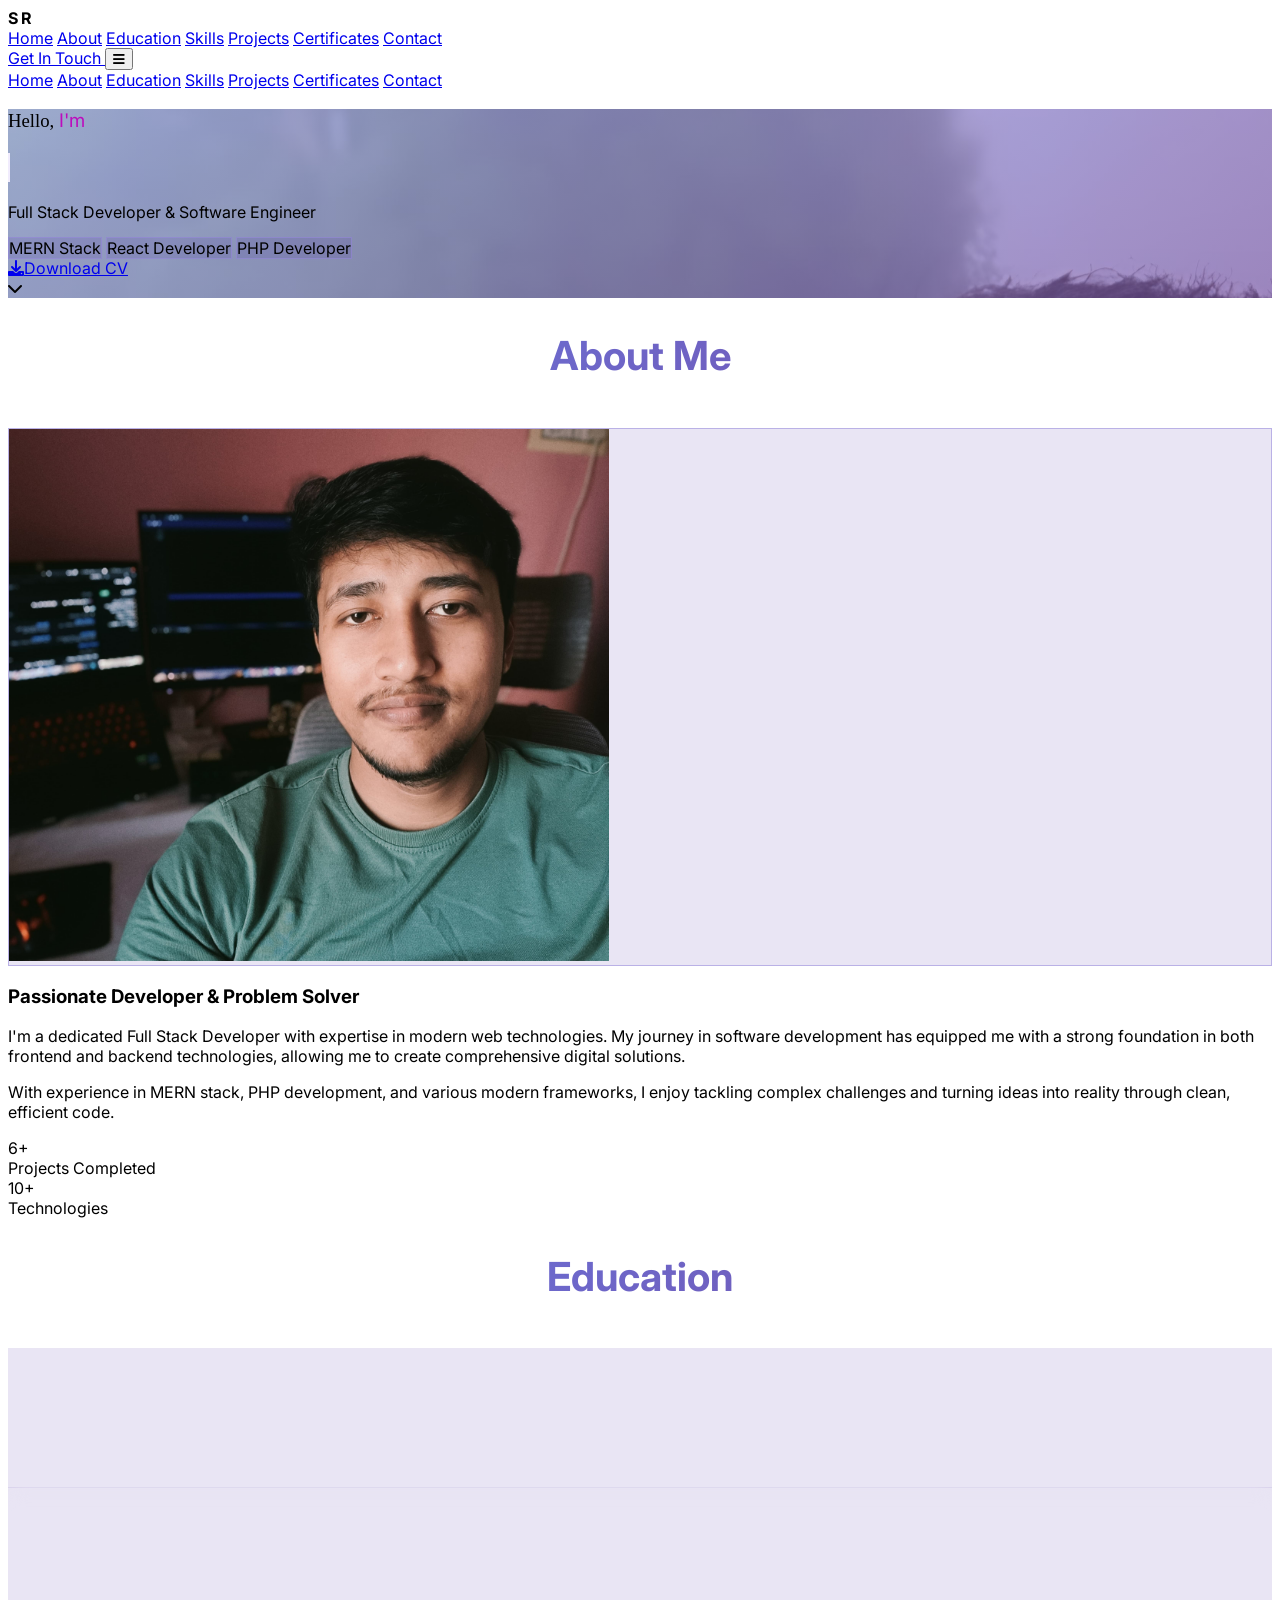
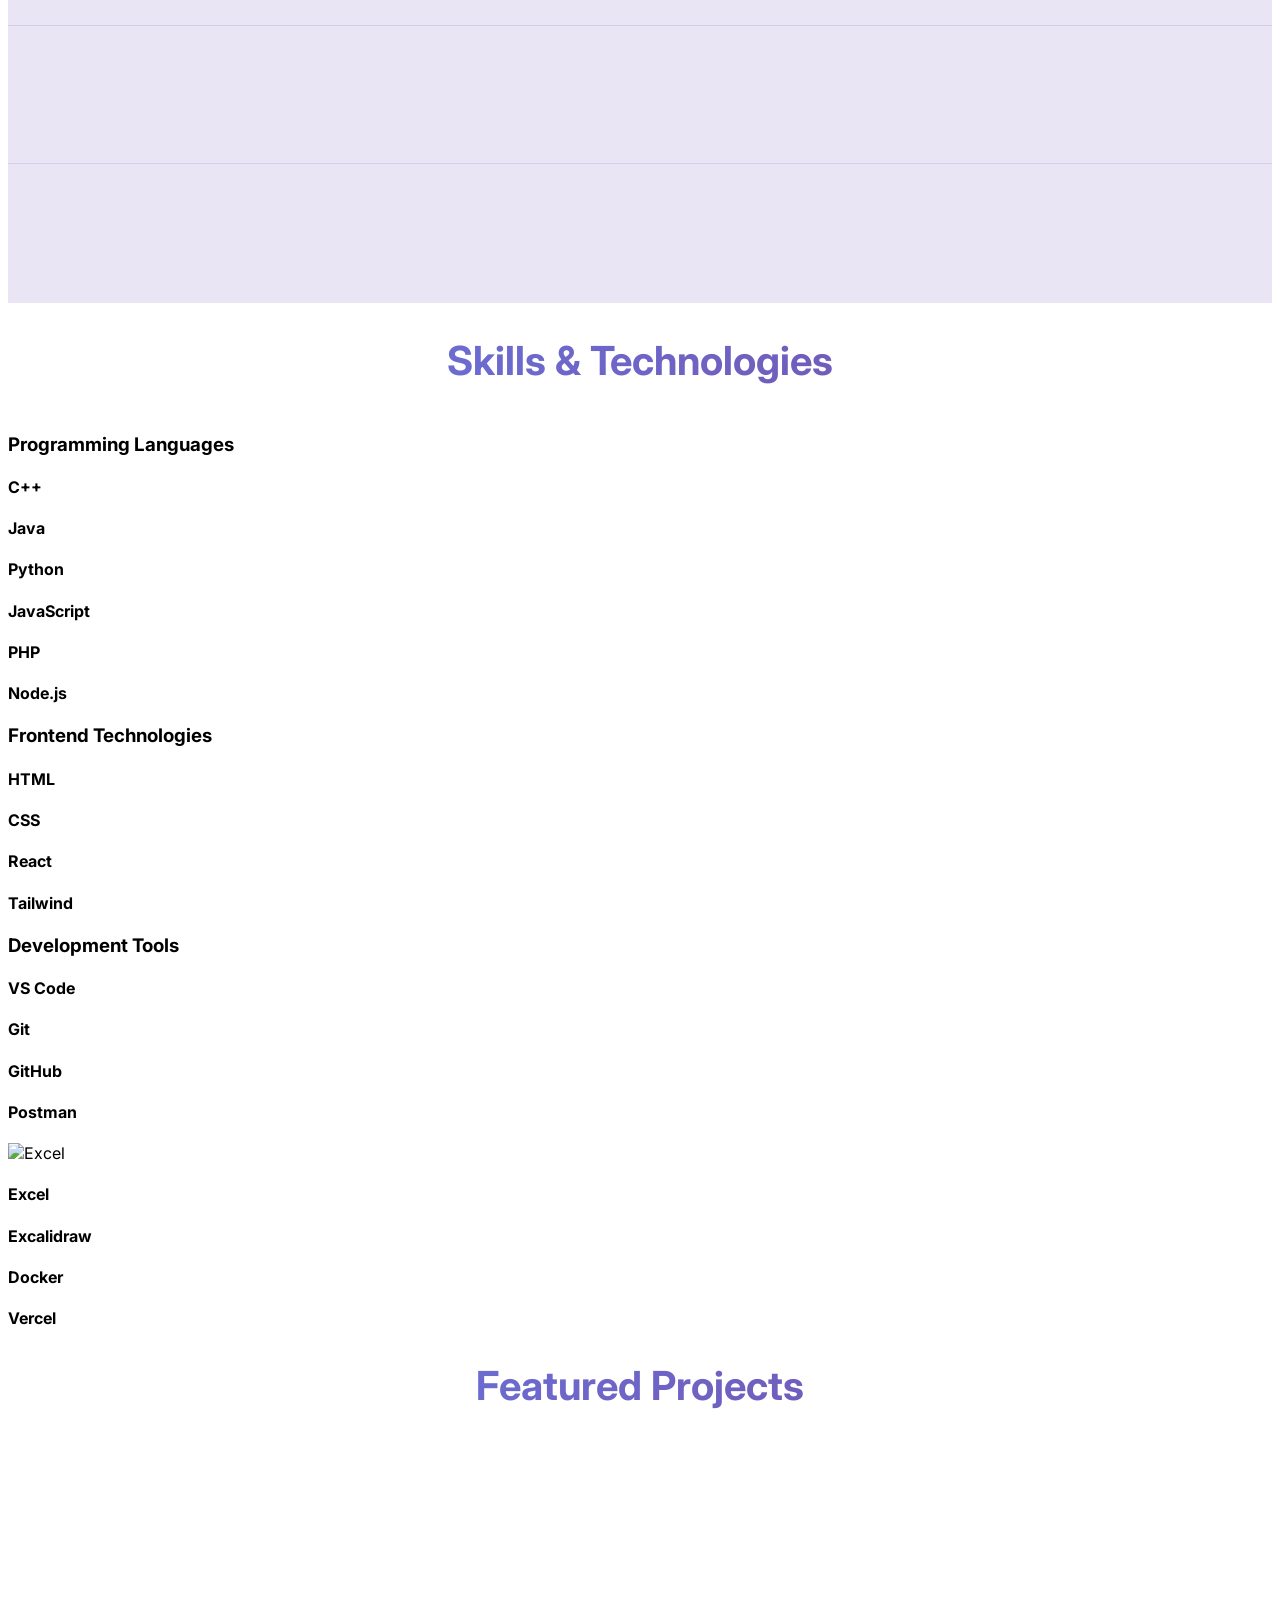
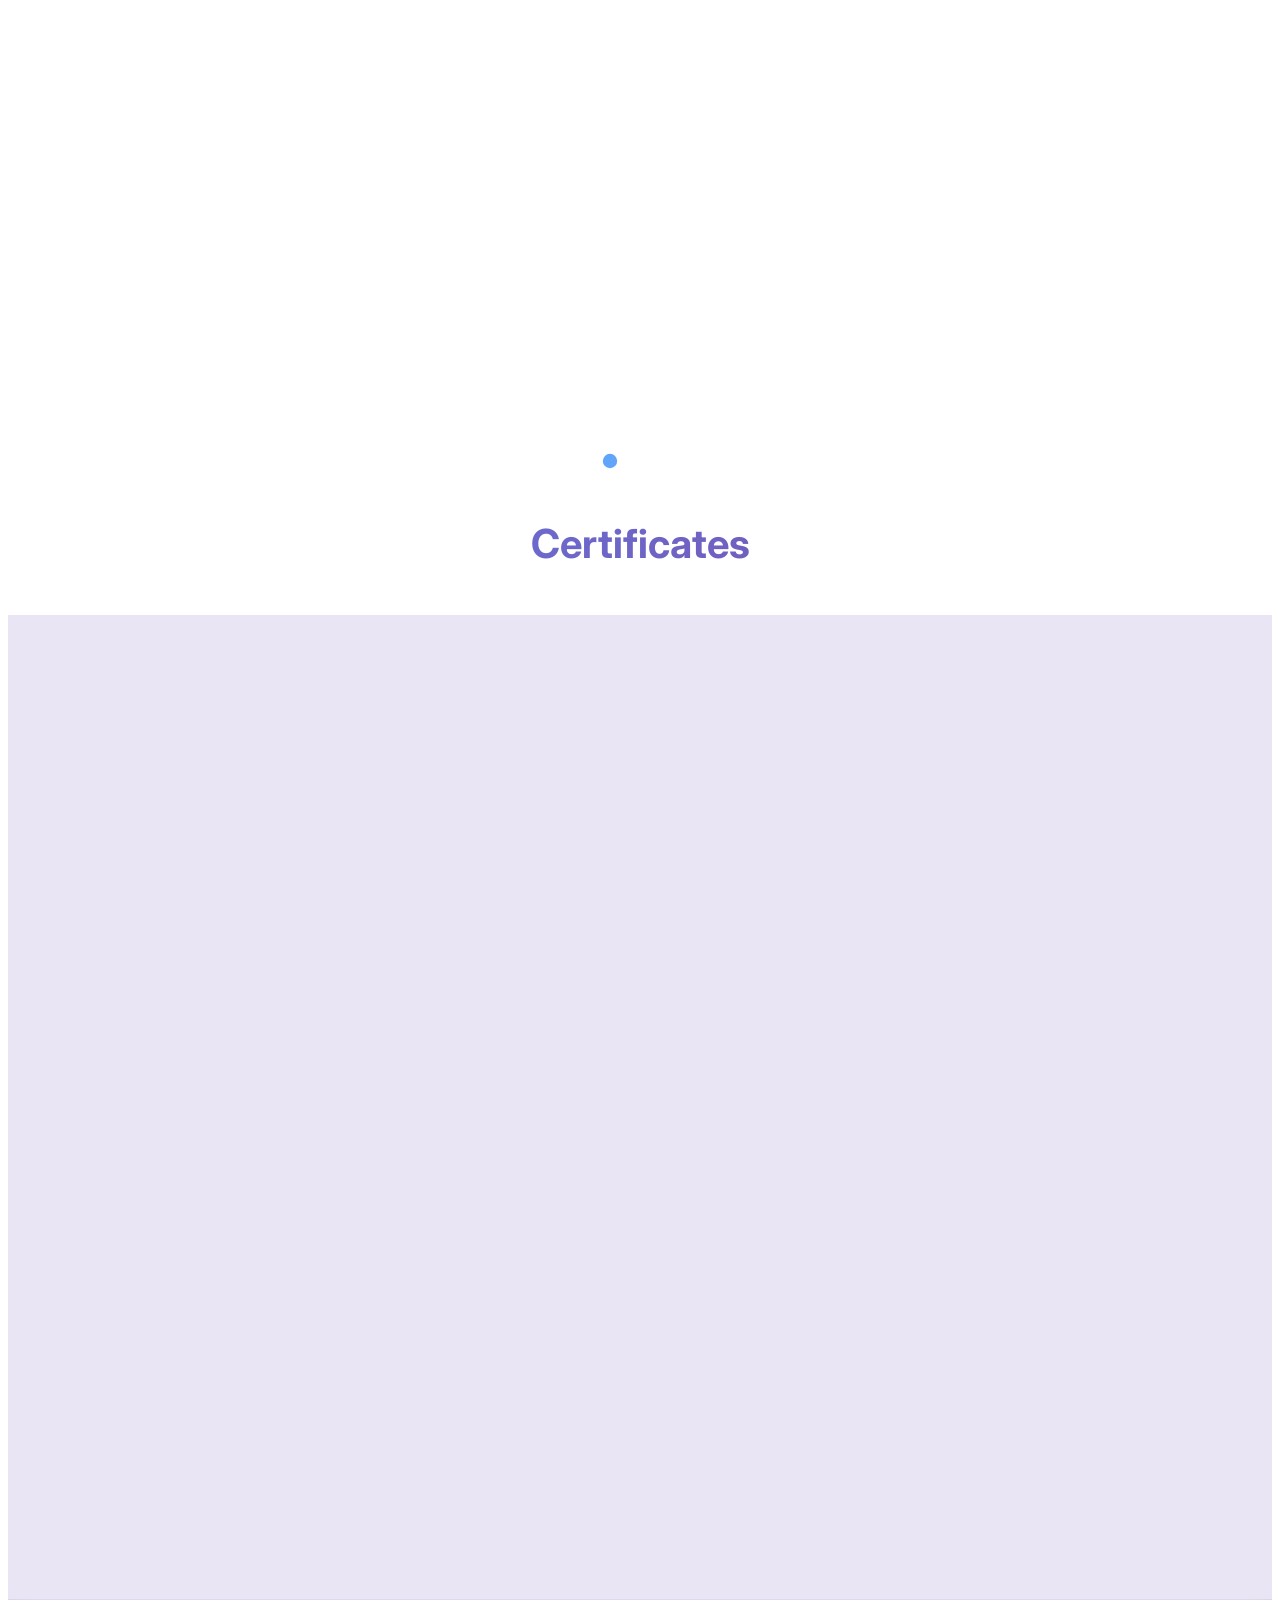
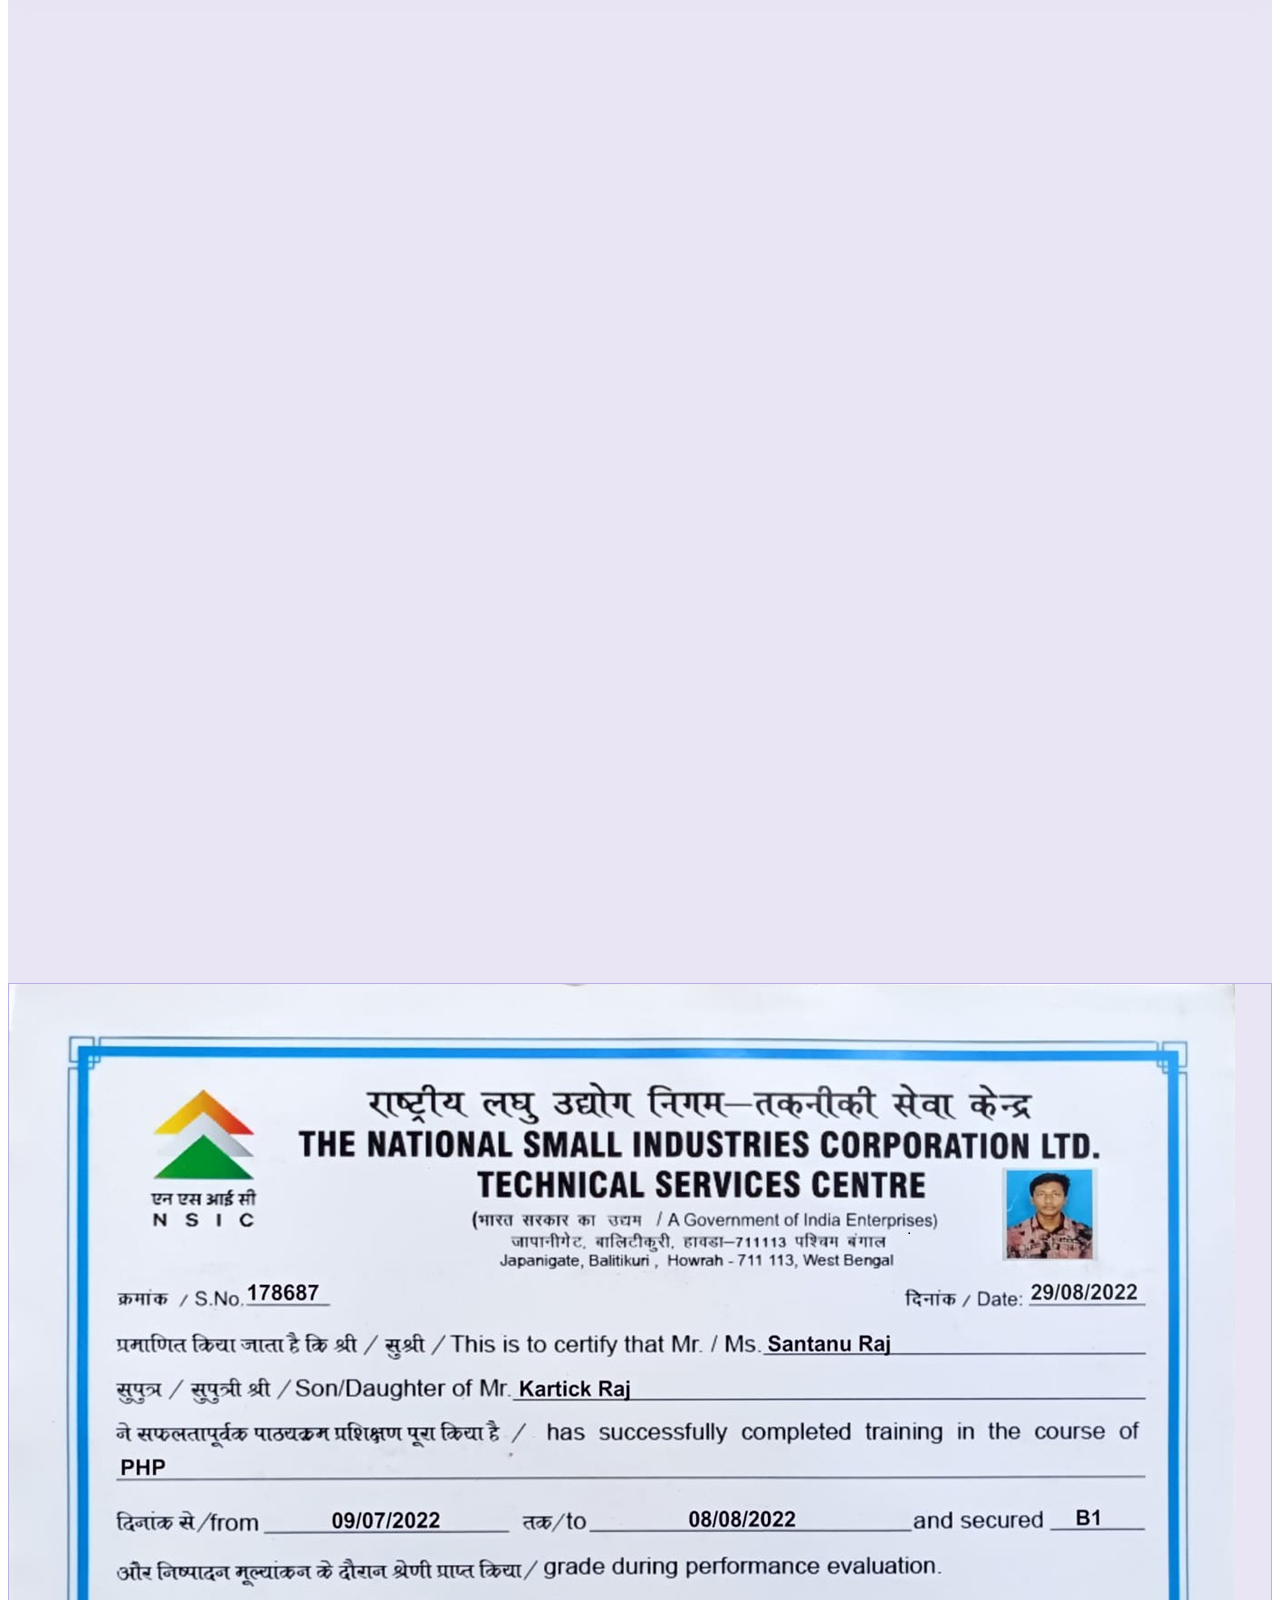
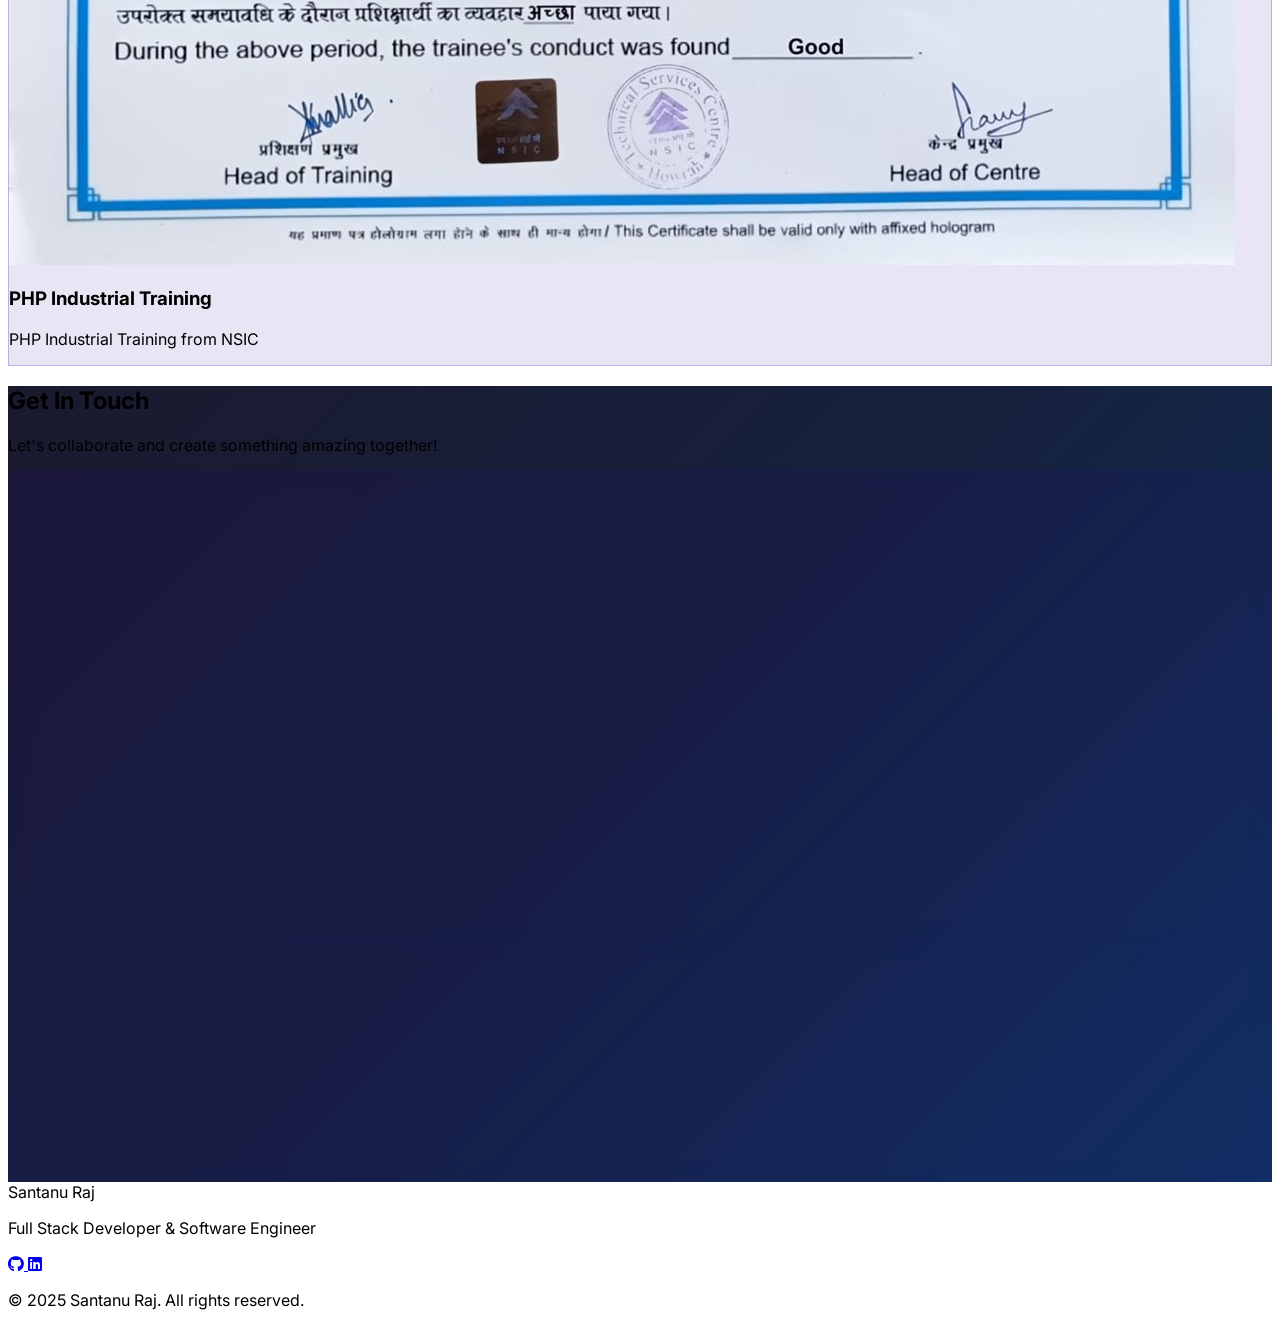
==== commit 099b600e: ".." ====
--- a/index.html
+++ b/index.html
@@ -196,8 +196,8 @@
         transition: all 0.3s ease;
       }
 
-      
       .navbar.scrolled {
+        backdrop-filter: blur(20px);
         background: rgba(0, 0, 0, 0.9);
       }
 
@@ -599,11 +599,7 @@
         <div class="text-4xl font-bold gradient-text">
           <span
             class="text-transparent bg-clip-text bg-gradient-to-r from-blue-600 to-purple-600"
-            style="
-              font-weight: 700;
-              font-style: normal;
-              letter-spacing: 3px;
-            "
+            style="font-weight: 700; font-style: normal; letter-spacing: 3px"
             >SR</span
           >
         </div>
@@ -1447,7 +1443,7 @@
         <div class="carousel-container">
           <div class="carousel-track" id="carouselTrack">
             <!-- Hostel Management -->
-            <div class="project-card ">
+            <div class="project-card">
               <div
                 class="project-image"
                 style="background: linear-gradient(135deg, #60a5fa, #a855f7)">
@@ -1478,10 +1474,16 @@
                   </div>
                 </div>
                 <div class="project-links">
-                  <a href="https://hostel-management-sys.page.gd/" target="_blank" class="project-link">
+                  <a
+                    href="https://hostel-management-sys.page.gd/"
+                    target="_blank"
+                    class="project-link">
                     <i class="fas fa-external-link-alt"></i>Live Demo
                   </a>
-                  <a href="https://github.com/santanu0101/hostel-management-system" target="_blank" class="project-link">
+                  <a
+                    href="https://github.com/santanu0101/hostel-management-system"
+                    target="_blank"
+                    class="project-link">
                     <i class="fab fa-github"></i>Code
                   </a>
                 </div>
@@ -1523,7 +1525,10 @@
                   <!-- <a href="#" class="project-link">
                     <i class="fas fa-external-link-alt"></i>Live Demo
                   </a> -->
-                  <a href="https://github.com/santanu0101/JIS_R-D_Website" target="_blank" class="project-link">
+                  <a
+                    href="https://github.com/santanu0101/JIS_R-D_Website"
+                    target="_blank"
+                    class="project-link">
                     <i class="fab fa-github"></i>Code
                   </a>
                 </div>
@@ -1607,7 +1612,10 @@
                   <!-- <a href="#" class="project-link">
                     <i class="fas fa-external-link-alt"></i>Live Demo
                   </a> -->
-                  <a href="https://github.com/santanu0101/Code-Craft" target="_blank" class="project-link">
+                  <a
+                    href="https://github.com/santanu0101/Code-Craft"
+                    target="_blank"
+                    class="project-link">
                     <i class="fab fa-github"></i>Code
                   </a>
                 </div>
@@ -1620,7 +1628,7 @@
                 class="project-image"
                 style="background: linear-gradient(135deg, #14b8a6, #10b981)">
                 <div class="flex items-center justify-center h-full">
-                  <img src="./ss/weather.png" alt="" srcset="">
+                  <img src="./ss/weather.png" alt="" srcset="" />
                 </div>
               </div>
               <div class="project-content">
@@ -1645,10 +1653,16 @@
                   </div>
                 </div>
                 <div class="project-links">
-                  <a href="https://weather-app-beta-mauve-86.vercel.app/" target="_blank" class="project-link">
+                  <a
+                    href="https://weather-app-beta-mauve-86.vercel.app/"
+                    target="_blank"
+                    class="project-link">
                     <i class="fas fa-external-link-alt"></i>Live Demo
                   </a>
-                  <a href="https://github.com/santanu0101/Weather_app" target="_blank" class="project-link">
+                  <a
+                    href="https://github.com/santanu0101/Weather_app"
+                    target="_blank"
+                    class="project-link">
                     <i class="fab fa-github"></i>Code
                   </a>
                 </div>
@@ -1684,10 +1698,16 @@
                   </div>
                 </div>
                 <div class="project-links">
-                  <a href="https://weather-app-beta-mauve-86.vercel.app/about" target="_blank" class="project-link">
+                  <a
+                    href="https://weather-app-beta-mauve-86.vercel.app/about"
+                    target="_blank"
+                    class="project-link">
                     <i class="fas fa-external-link-alt"></i>Live Demo
                   </a>
-                  <a href="https://github.com/santanu0101/Currency_Convater" target="_blank" class="project-link">
+                  <a
+                    href="https://github.com/santanu0101/Currency_Convater"
+                    target="_blank"
+                    class="project-link">
                     <i class="fab fa-github"></i>Code
                   </a>
                 </div>
@@ -1726,7 +1746,10 @@
             <!-- <div
               class="h-48 bg-gradient-to-br from-blue-400 to-purple-500 rounded-xl flex items-center justify-center mb-4"> -->
             <!-- <i class="fas fa-certificate text-white text-6xl"></i> -->
-            <img src="./ss/WEB-AND_MOBILE.png" alt="Mobile & Web Technology Certificate" class="w-full h-48 object-cover rounded-xl mb-4" />
+            <img
+              src="./ss/WEB-AND_MOBILE.png"
+              alt="Mobile & Web Technology Certificate"
+              class="w-full h-48 object-cover rounded-xl mb-4" />
             <!-- </div> -->
             <h3 class="text-lg font-bold mb-2 mt-3">
               Mobile & Web Technology Certificate
@@ -1743,7 +1766,10 @@
             <!-- <div
               class="h-48 bg-gradient-to-br from-green-400 to-blue-500 rounded-xl flex items-center justify-center mb-4"> -->
             <!-- <i class="fas fa-award text-white text-6xl"></i> -->
-            <img src="./ss/NPTL.png" alt="Business Intelligence & Analytics" class="w-full h-48 object-cover rounded-xl mb-4" />
+            <img
+              src="./ss/NPTL.png"
+              alt="Business Intelligence & Analytics"
+              class="w-full h-48 object-cover rounded-xl mb-4" />
             <!-- </div> -->
             <h3 class="text-lg font-bold mb-2 mt-3">
               Business Intelligence & Analytics
@@ -1759,7 +1785,10 @@
             data-title="PHP Industrial Training">
             <!-- <div
               class="h-48 bg-gradient-to-br from-purple-400 to-pink-500 rounded-xl flex items-center justify-center mb-4"> -->
-            <img src="./ss/php.png" alt="PHP Industrial Training" class="w-full h-48 object-cover rounded-xl mb-4" />
+            <img
+              src="./ss/php.png"
+              alt="PHP Industrial Training"
+              class="w-full h-48 object-cover rounded-xl mb-4" />
             <!-- </div> -->
             <h3 class="text-lg font-bold mb-2 mt-3">PHP Industrial Training</h3>
             <p class="text-gray-600 dark:text-gray-300 text-sm">
@@ -1772,11 +1801,11 @@
 
     <!-- Modal -->
     <div id="certificateModal" class="modal">
-        <div class="modal-content">
-            <span class="close">&times;</span>
-            <h3 id="modalTitle" class="modal-title"></h3>
-            <img id="modalImage" class="modal-image" src="" alt="">
-        </div>
+      <div class="modal-content">
+        <span class="close">&times;</span>
+        <h3 id="modalTitle" class="modal-title"></h3>
+        <img id="modalImage" class="modal-image" src="" alt="" />
+      </div>
     </div>
 
     <!-- Contact Section -->
@@ -1941,10 +1970,16 @@
         </div>
 
         <div class="flex justify-center space-x-6 mb-8">
-          <a href="https://github.com/santanu0101" target="_blank" class="text-gray-400 hover:text-white transition-colors">
+          <a
+            href="https://github.com/santanu0101"
+            target="_blank"
+            class="text-gray-400 hover:text-white transition-colors">
             <i class="fab fa-github text-2xl"></i>
           </a>
-          <a href="https://www.linkedin.com/in/santanu-raj/" target="_blank" class="text-gray-400 hover:text-white transition-colors">
+          <a
+            href="https://www.linkedin.com/in/santanu-raj/"
+            target="_blank"
+            class="text-gray-400 hover:text-white transition-colors">
             <i class="fab fa-linkedin text-2xl"></i>
           </a>
           <!-- <a href="#" class="text-gray-400 hover:text-white transition-colors">
@@ -2306,57 +2341,56 @@
         if (e.key === "ArrowRight") nextSlide();
       });
 
-
       // Get modal elements
-        const modal = document.getElementById('certificateModal');
-        const modalImage = document.getElementById('modalImage');
-        const modalTitle = document.getElementById('modalTitle');
-        const closeBtn = document.querySelector('.close');
-        const certificateCards = document.querySelectorAll('.certificate-card');
-
-        // Add click event to each certificate card
-        certificateCards.forEach(card => {
-            card.addEventListener('click', function() {
-                const imageSrc = this.getAttribute('data-image');
-                const title = this.getAttribute('data-title');
-                
-                modalImage.src = imageSrc;
-                modalTitle.textContent = title;
-                
-                modal.classList.add('show');
-                document.body.style.overflow = 'hidden'; // Prevent background scrolling
-            });
+      const modal = document.getElementById("certificateModal");
+      const modalImage = document.getElementById("modalImage");
+      const modalTitle = document.getElementById("modalTitle");
+      const closeBtn = document.querySelector(".close");
+      const certificateCards = document.querySelectorAll(".certificate-card");
+
+      // Add click event to each certificate card
+      certificateCards.forEach((card) => {
+        card.addEventListener("click", function () {
+          const imageSrc = this.getAttribute("data-image");
+          const title = this.getAttribute("data-title");
+
+          modalImage.src = imageSrc;
+          modalTitle.textContent = title;
+
+          modal.classList.add("show");
+          document.body.style.overflow = "hidden"; // Prevent background scrolling
         });
-
-        // Close modal when clicking the close button
-        closeBtn.addEventListener('click', closeModal);
-
-        // Close modal when clicking outside the modal content
-        modal.addEventListener('click', function(e) {
-            if (e.target === modal) {
-                closeModal();
-            }
-        });
-
-        // Close modal when pressing Escape key
-        document.addEventListener('keydown', function(e) {
-            if (e.key === 'Escape' && modal.classList.contains('show')) {
-                closeModal();
-            }
-        });
-
-        function closeModal() {
-            modal.classList.remove('show');
-            document.body.style.overflow = 'auto'; // Restore background scrolling
-            
-            // Clear the image source after animation completes
-            setTimeout(() => {
-                if (!modal.classList.contains('show')) {
-                    modalImage.src = '';
-                    modalTitle.textContent = '';
-                }
-            }, 300);
-        }
+      });
+
+      // Close modal when clicking the close button
+      closeBtn.addEventListener("click", closeModal);
+
+      // Close modal when clicking outside the modal content
+      modal.addEventListener("click", function (e) {
+        if (e.target === modal) {
+          closeModal();
+        }
+      });
+
+      // Close modal when pressing Escape key
+      document.addEventListener("keydown", function (e) {
+        if (e.key === "Escape" && modal.classList.contains("show")) {
+          closeModal();
+        }
+      });
+
+      function closeModal() {
+        modal.classList.remove("show");
+        document.body.style.overflow = "auto"; // Restore background scrolling
+
+        // Clear the image source after animation completes
+        setTimeout(() => {
+          if (!modal.classList.contains("show")) {
+            modalImage.src = "";
+            modalTitle.textContent = "";
+          }
+        }, 300);
+      }
     </script>
   </body>
 </html>
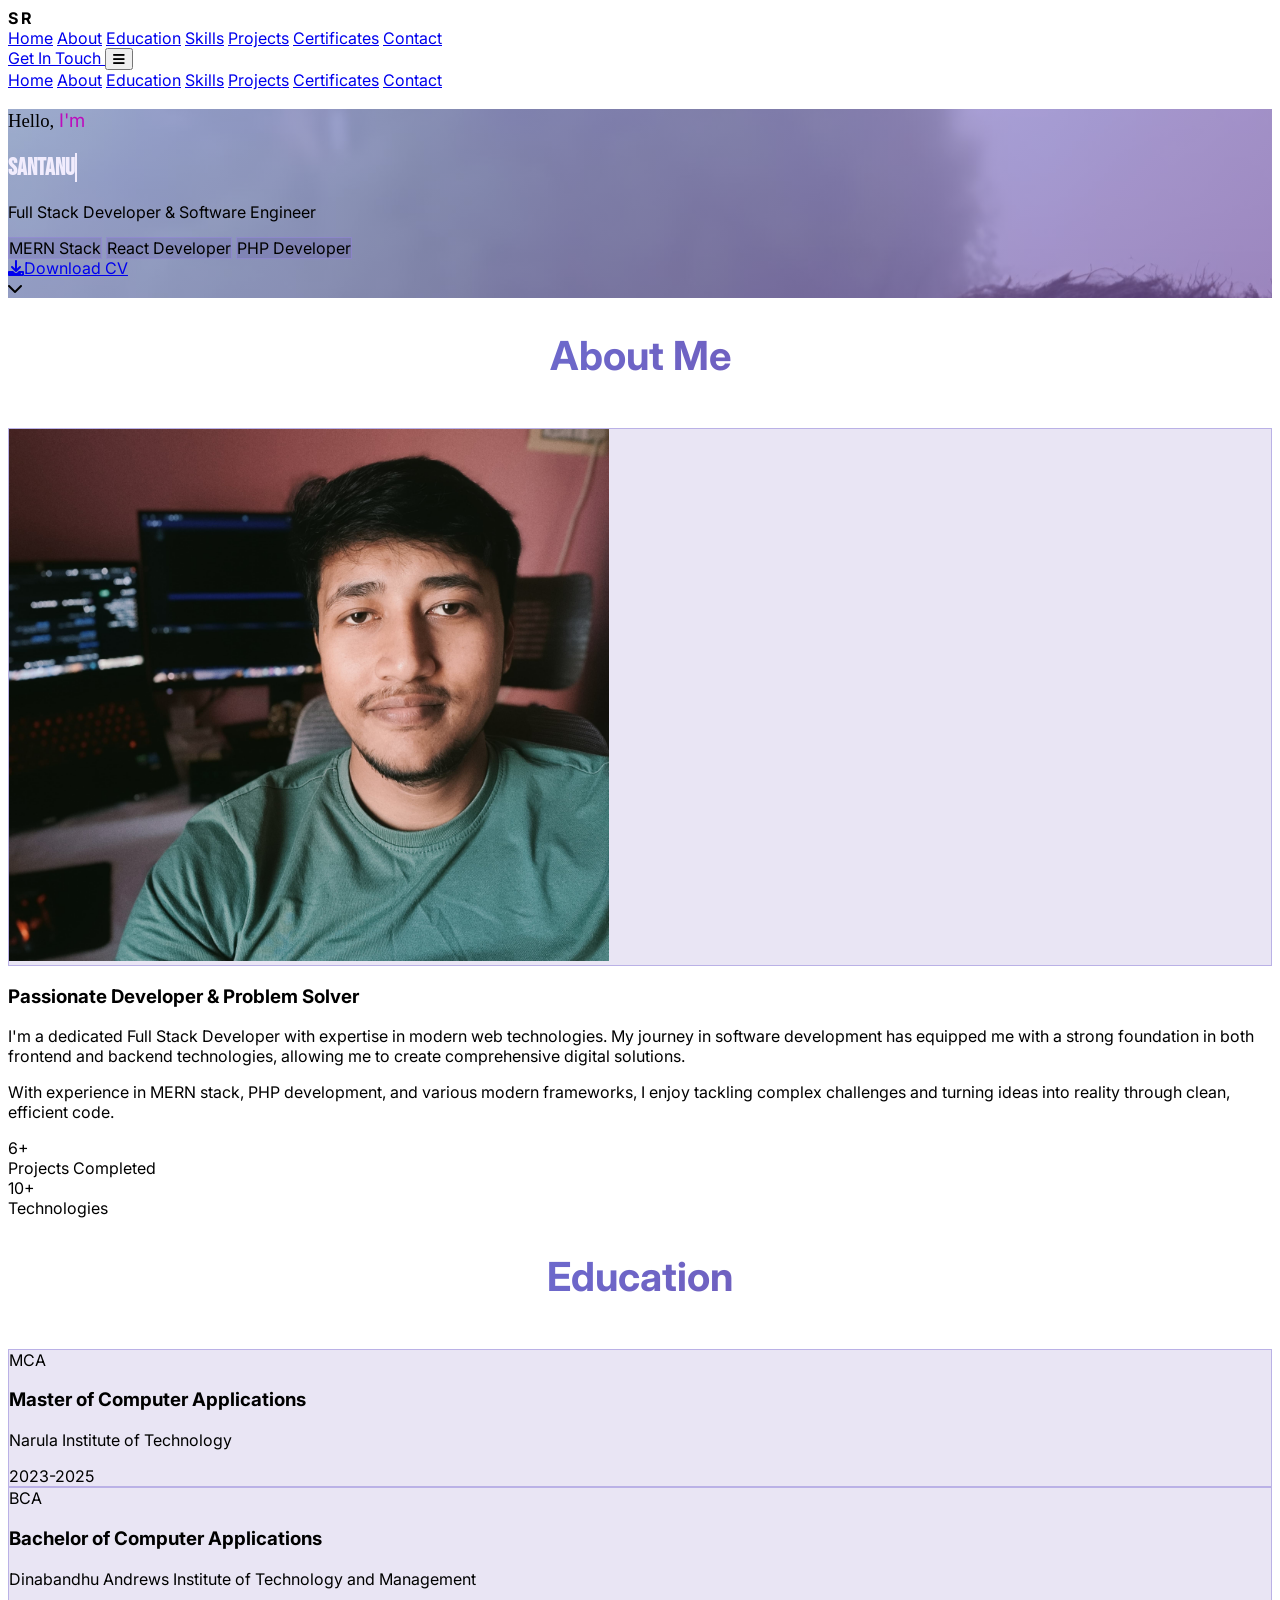
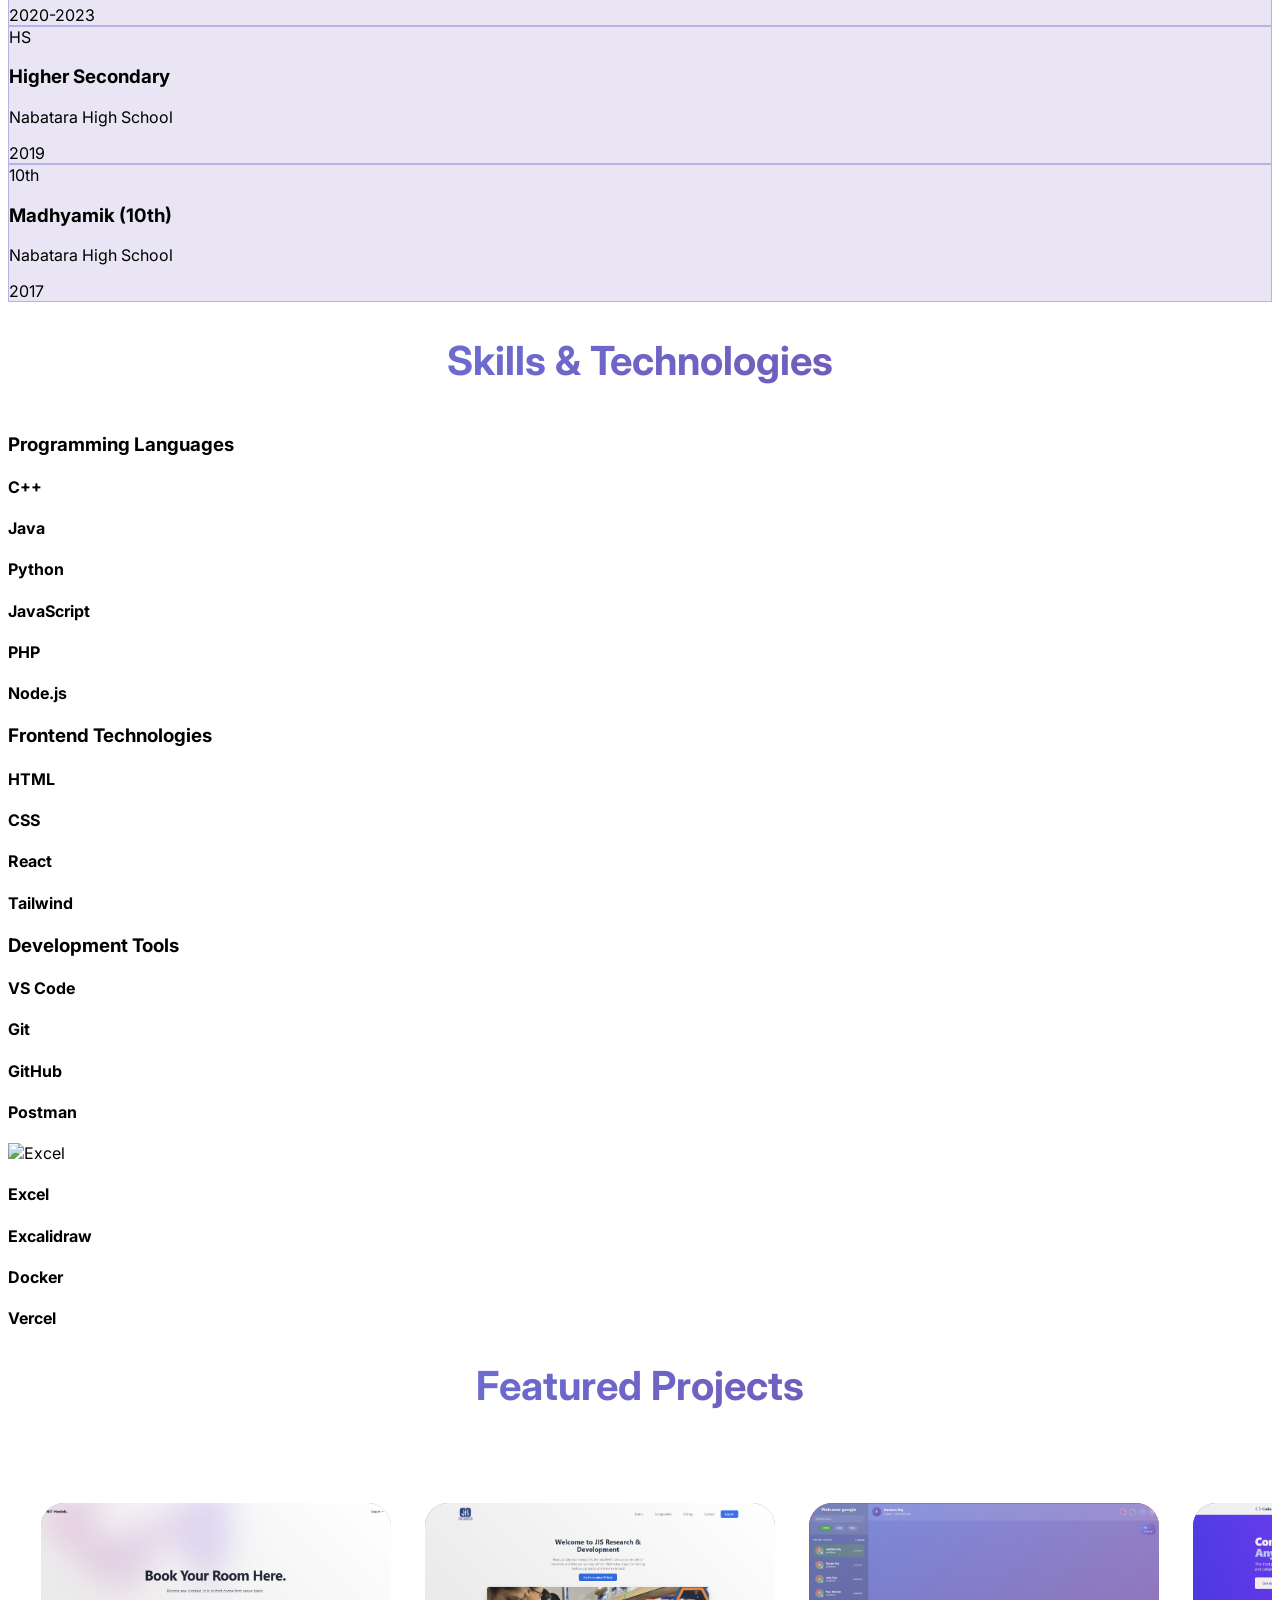
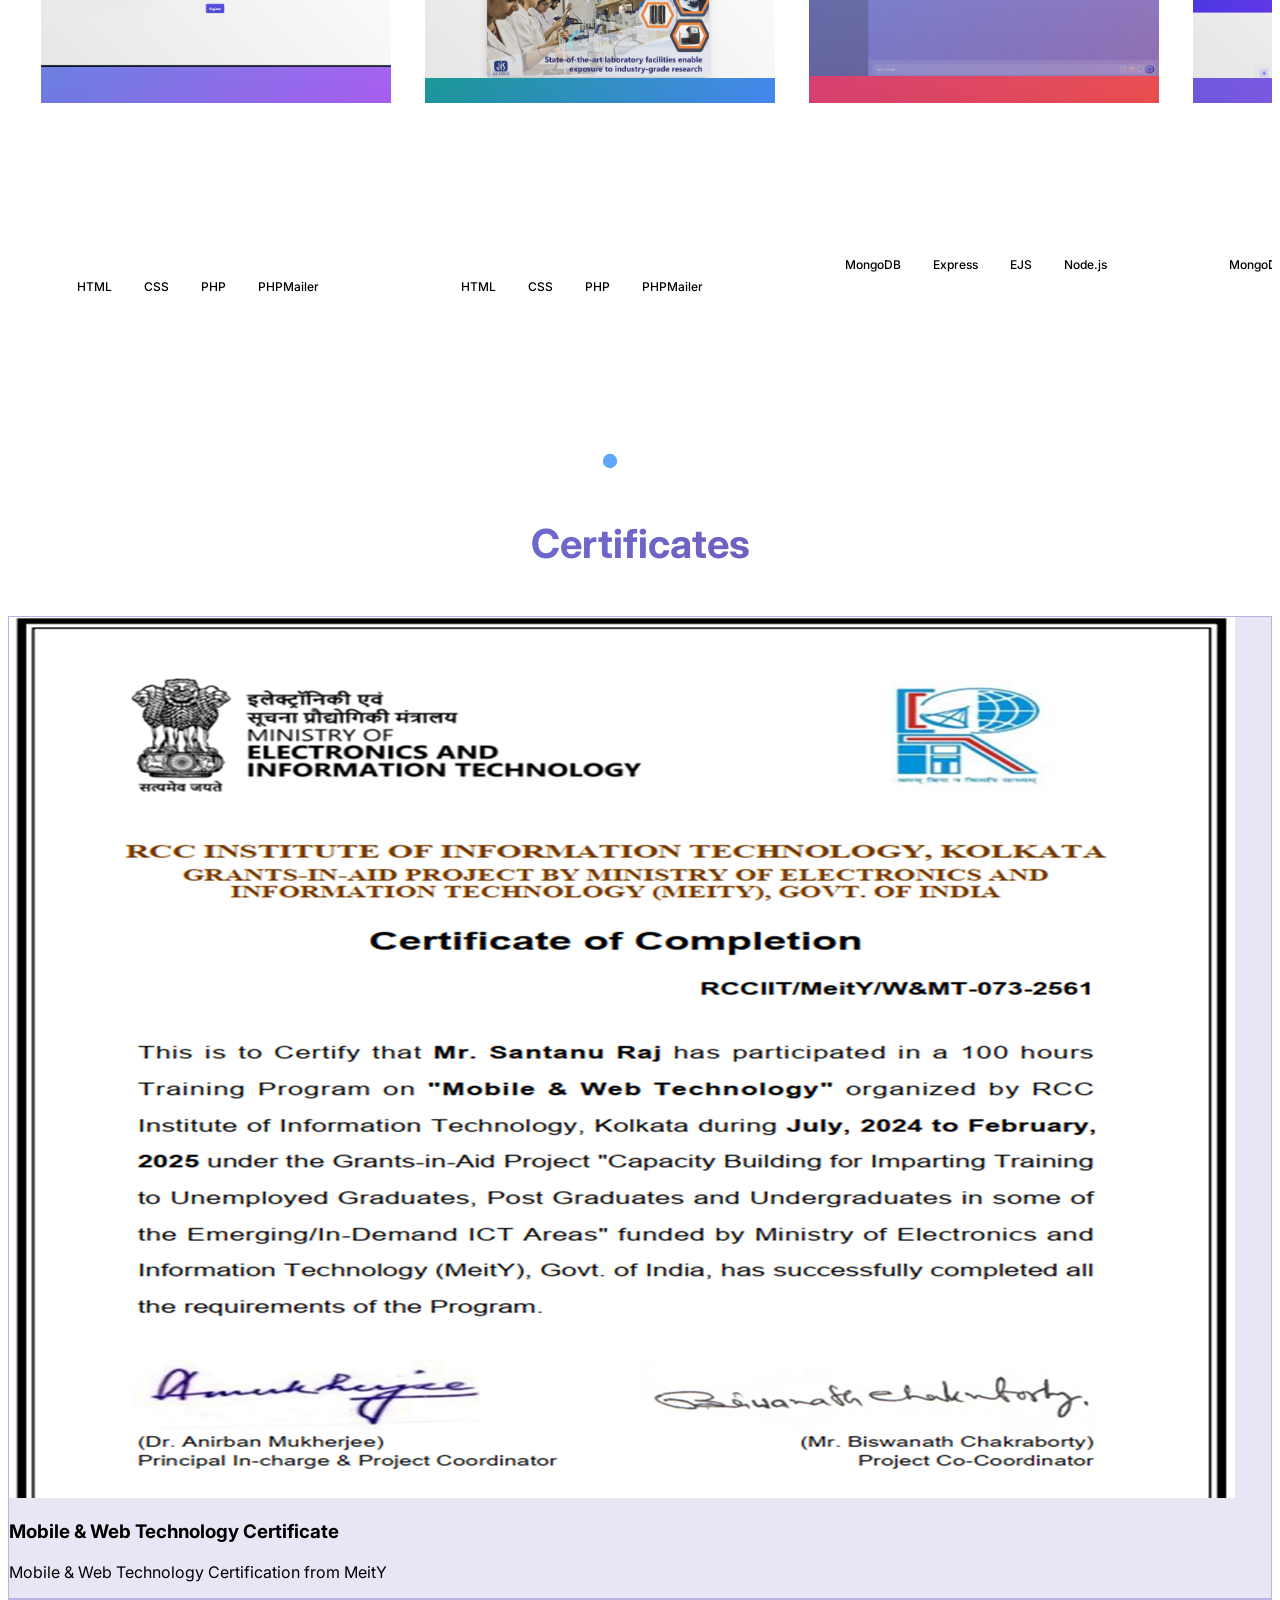
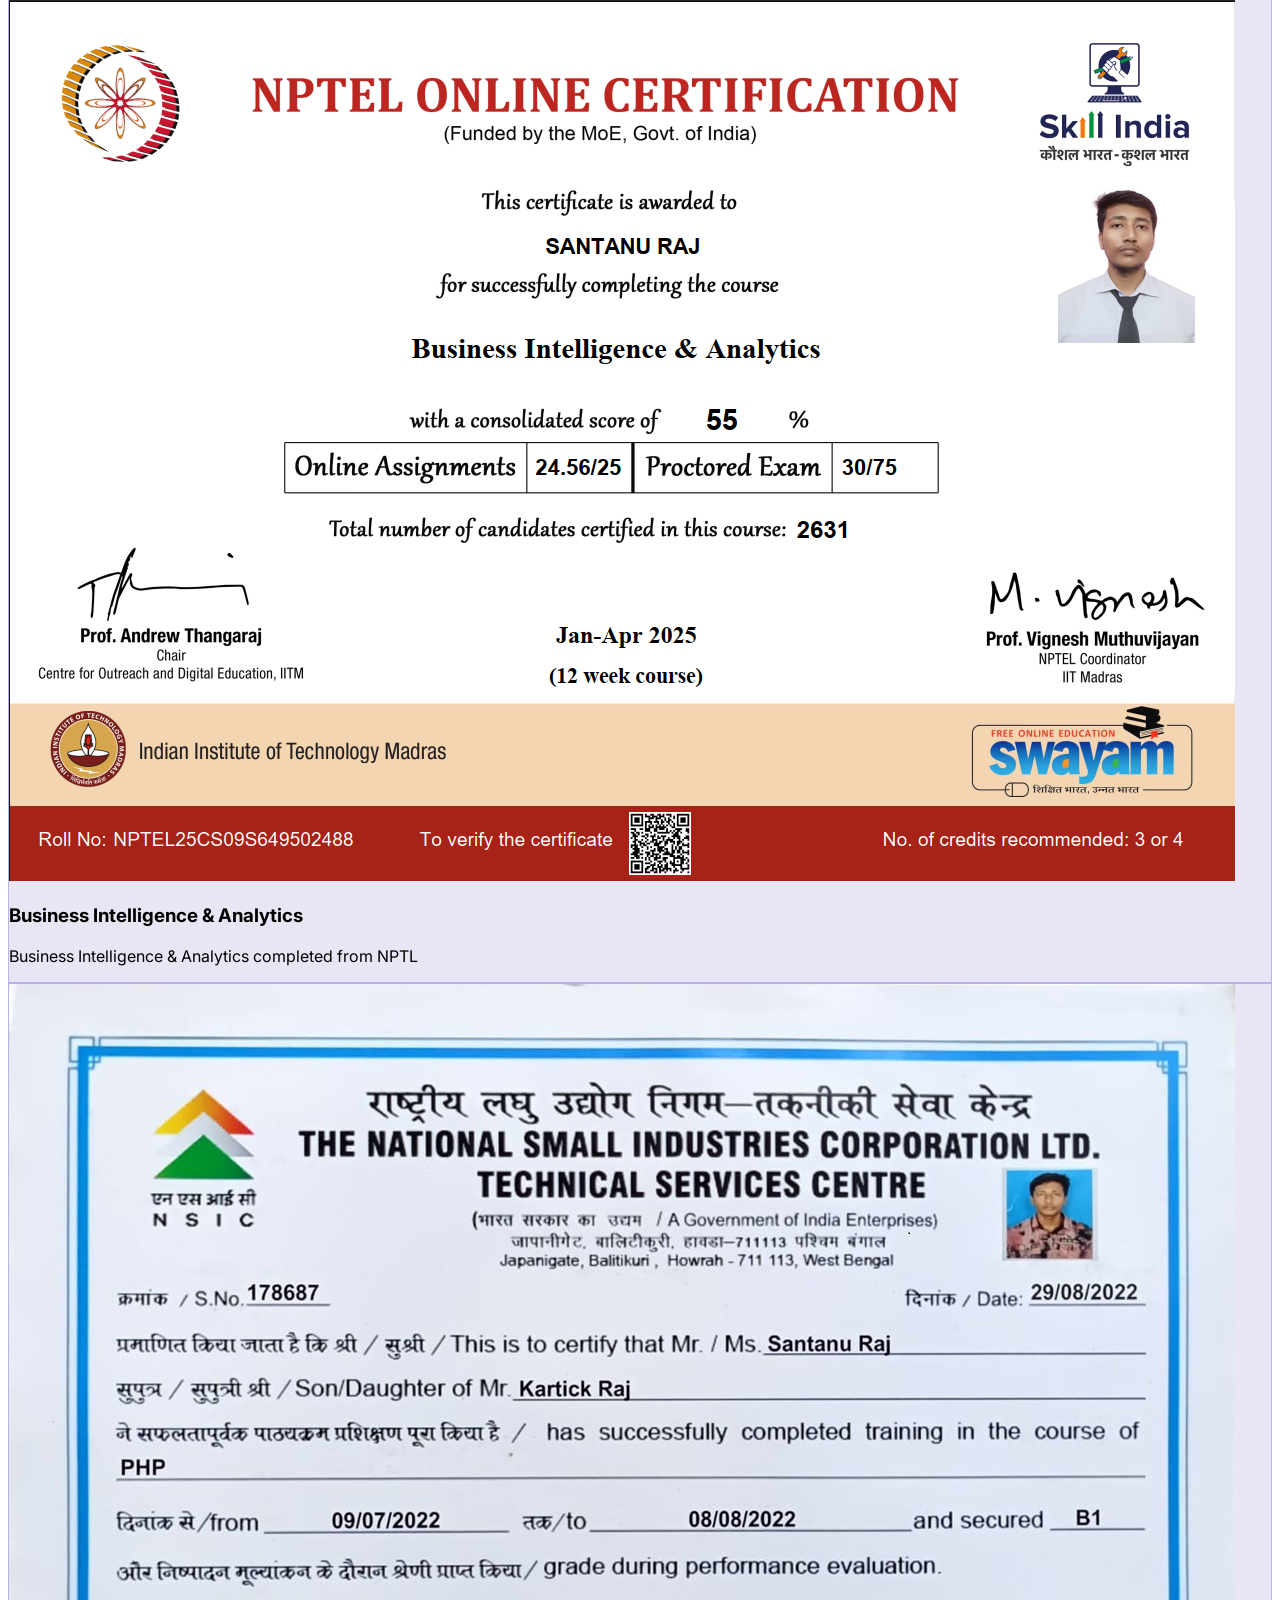
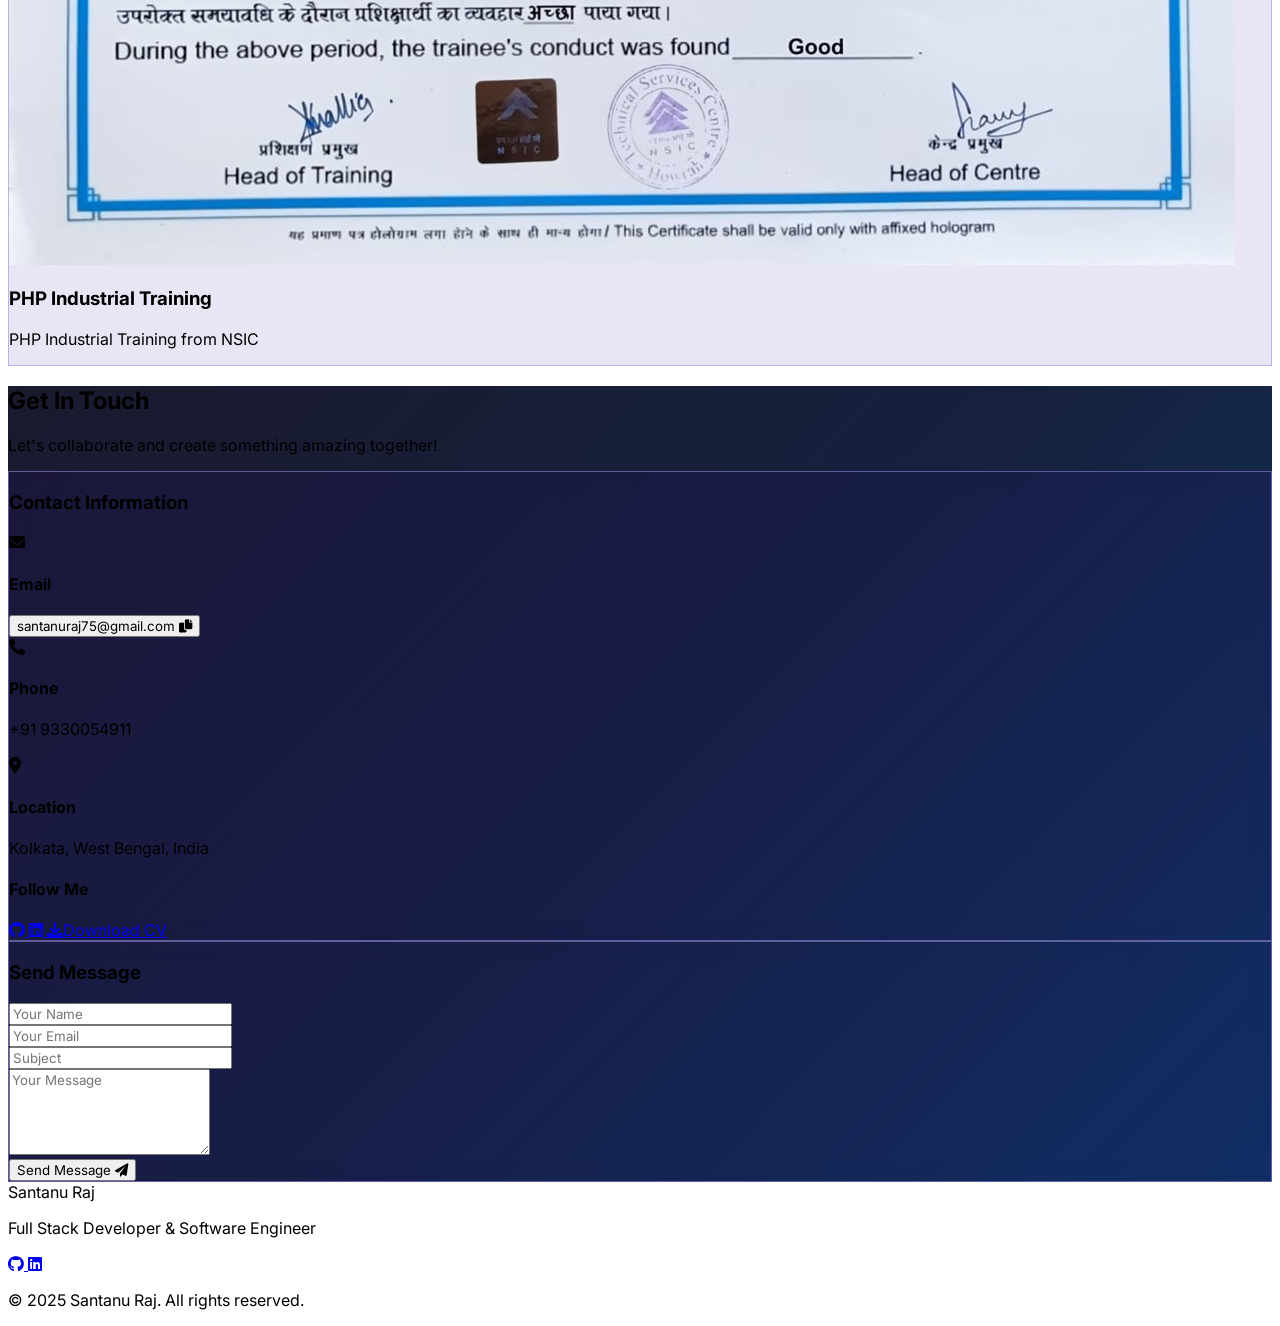
==== commit 0953c7ff: ".." ====
--- a/index.html
+++ b/index.html
@@ -594,7 +594,7 @@
     <!-- Navigation -->
     <!-- <nav class="navbar fixed top-0 w-full z-50 px-6 py-4"> -->
     <nav
-      class="navbar fixed top-0 w-full z-50 px-6 py-4 bg-gray-900 backdrop-blur-md shadow-sm">
+      class="navbar fixed top-0 w-full z-50 px-6 py-4 bg-gray-900/30 backdrop-blur-md shadow-sm">
       <div class="max-w-7xl mx-auto flex justify-between items-center">
         <div class="text-4xl font-bold gradient-text">
           <span
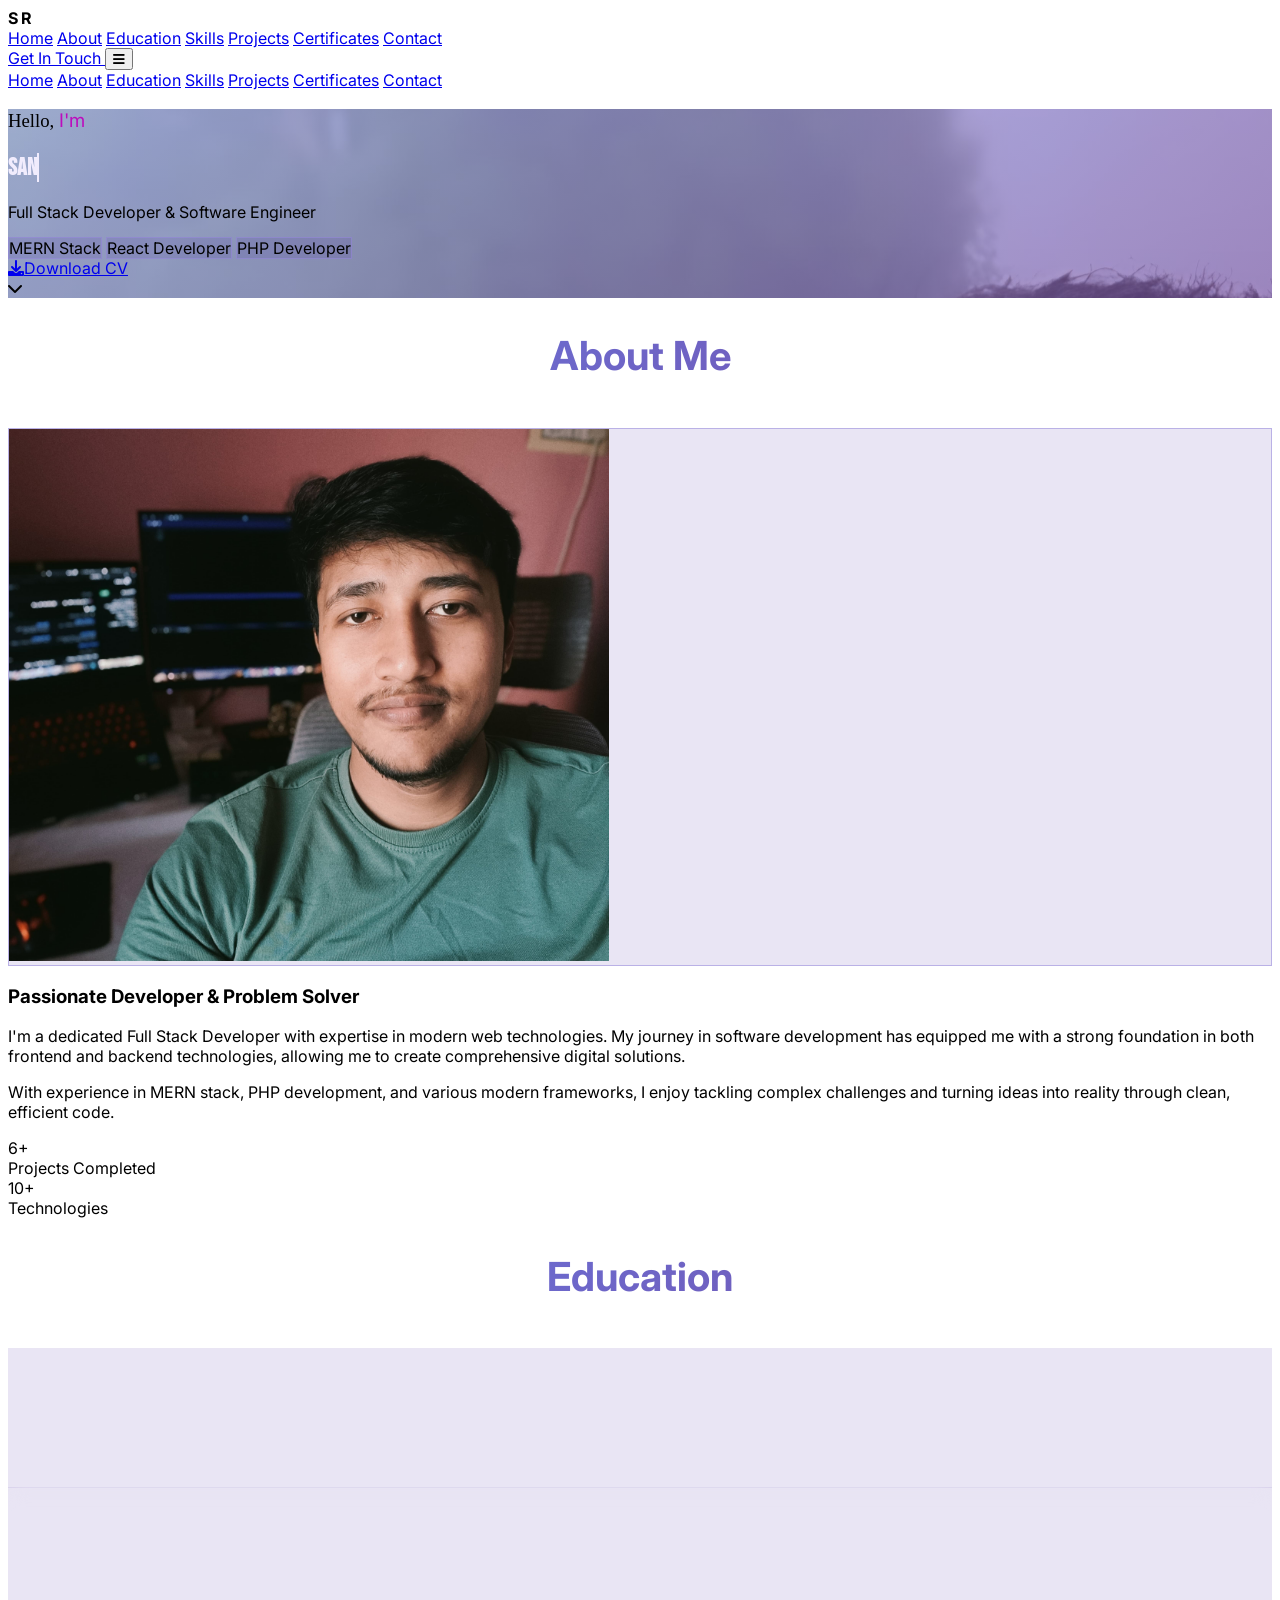
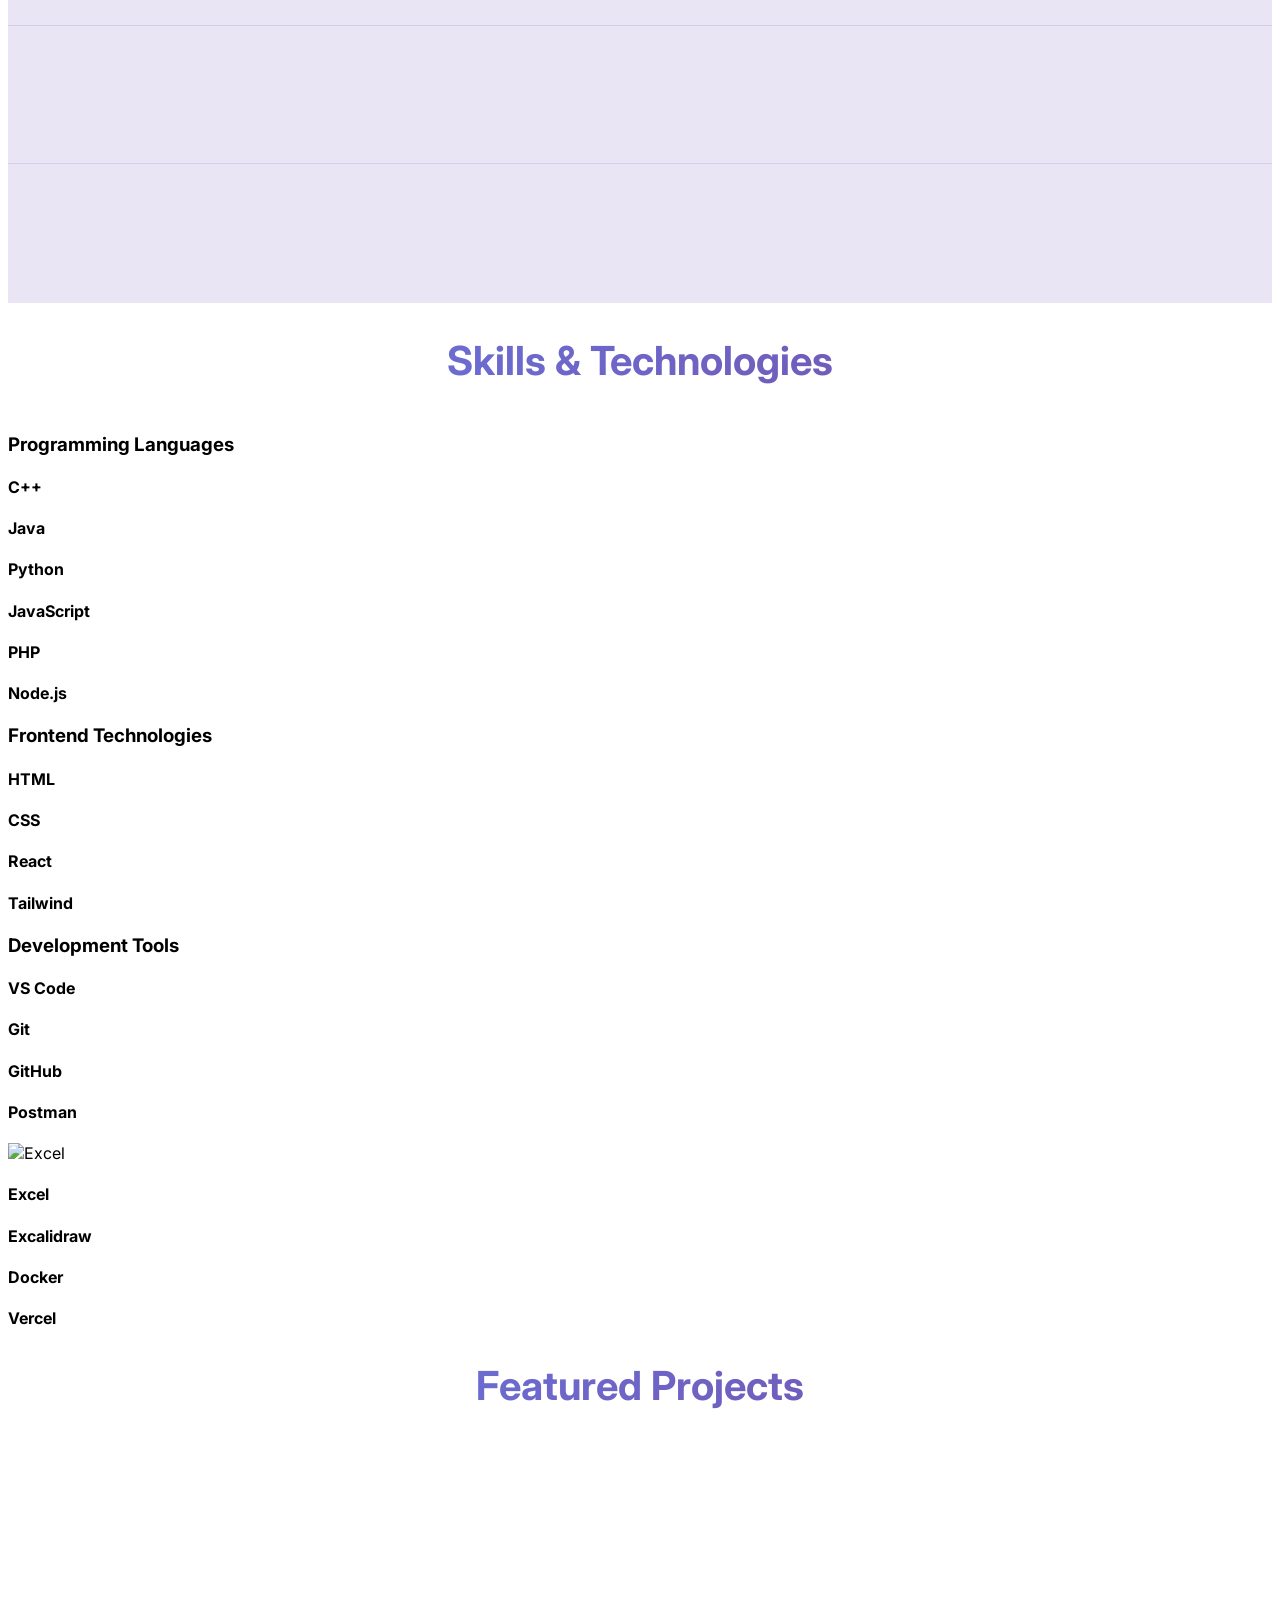
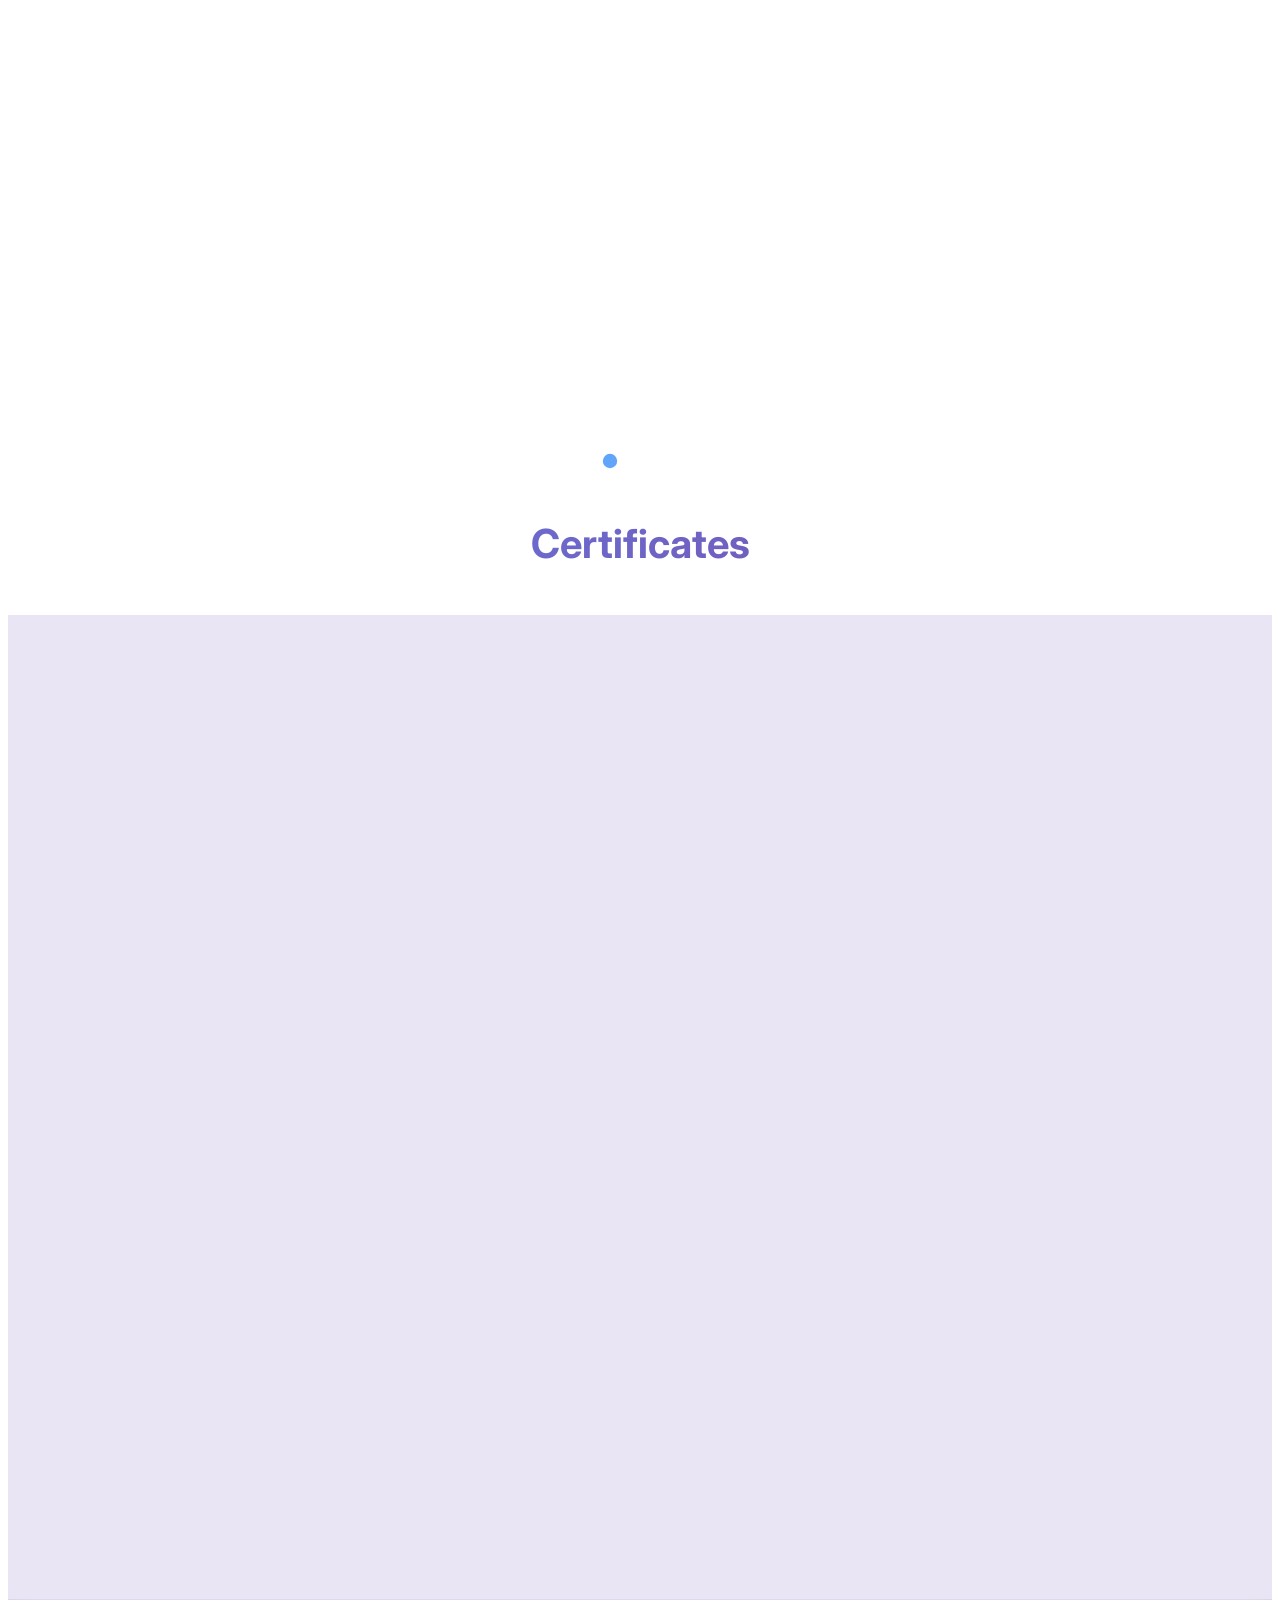
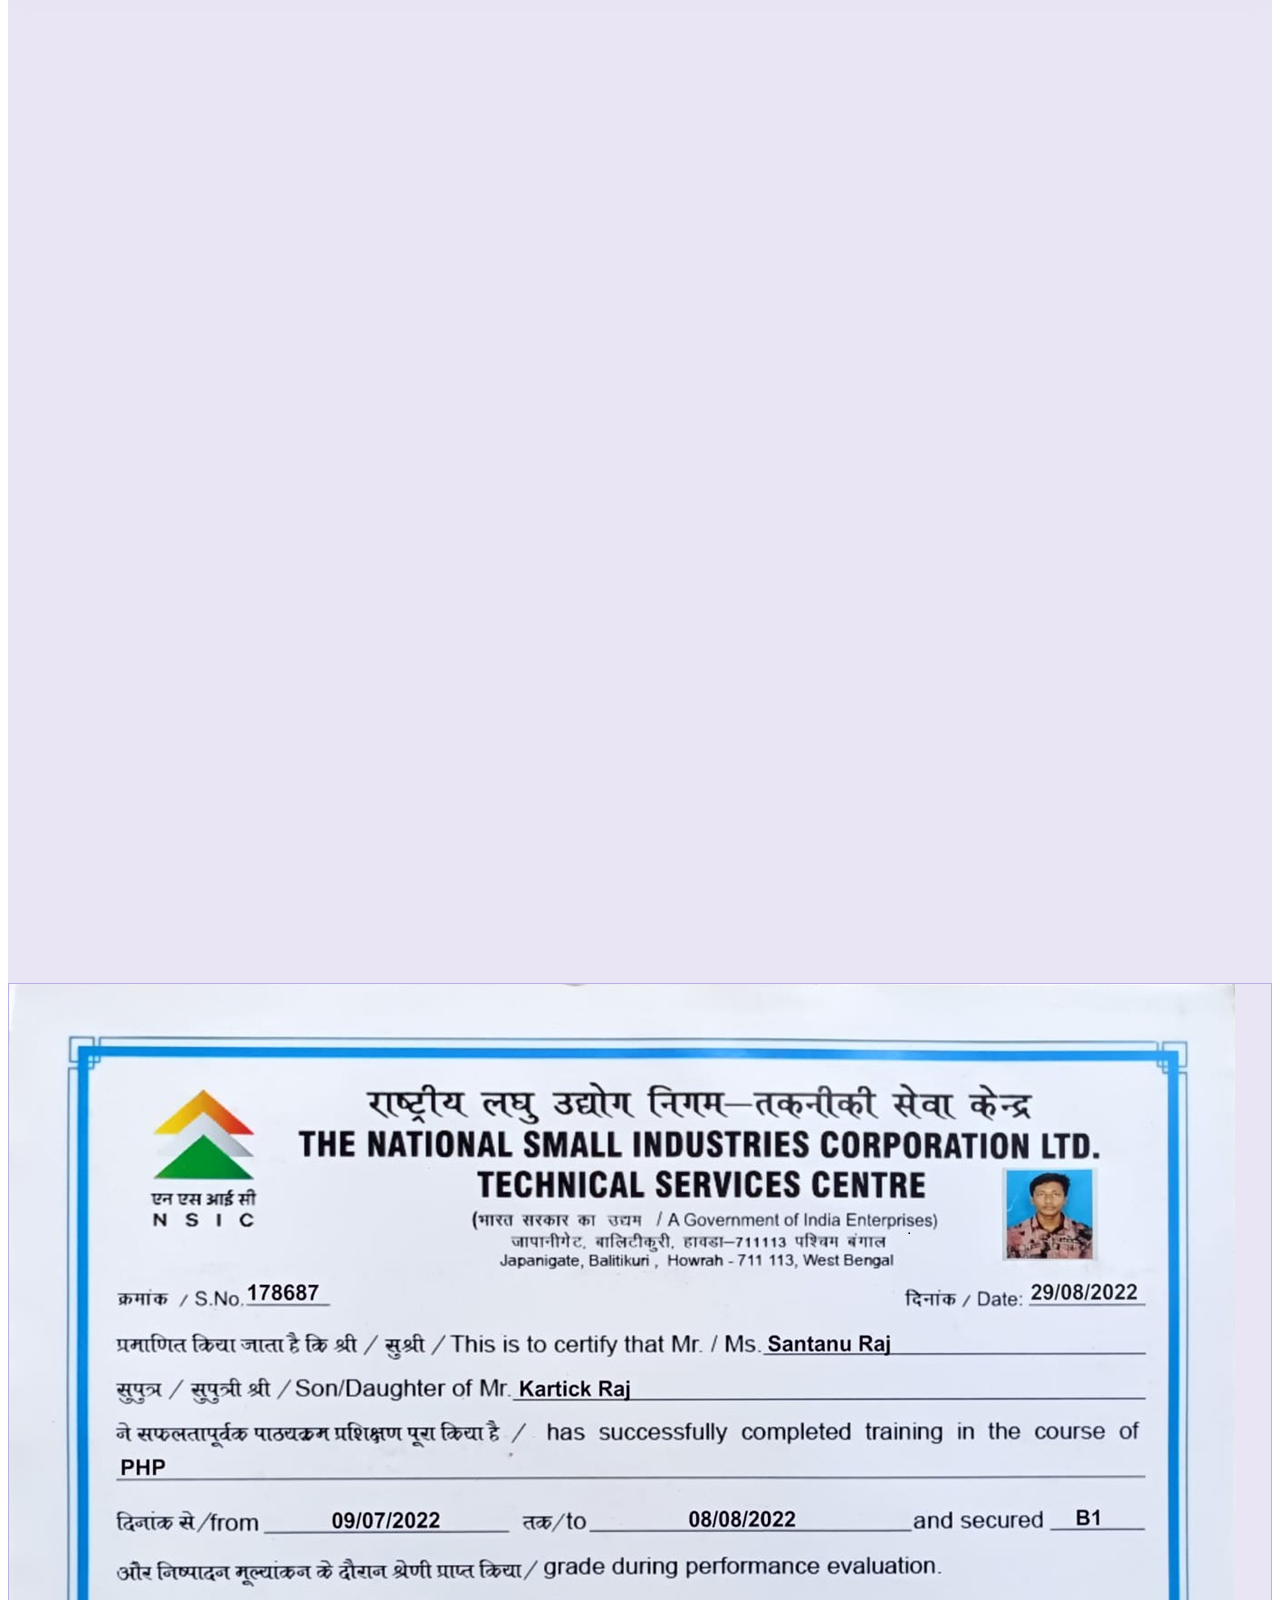
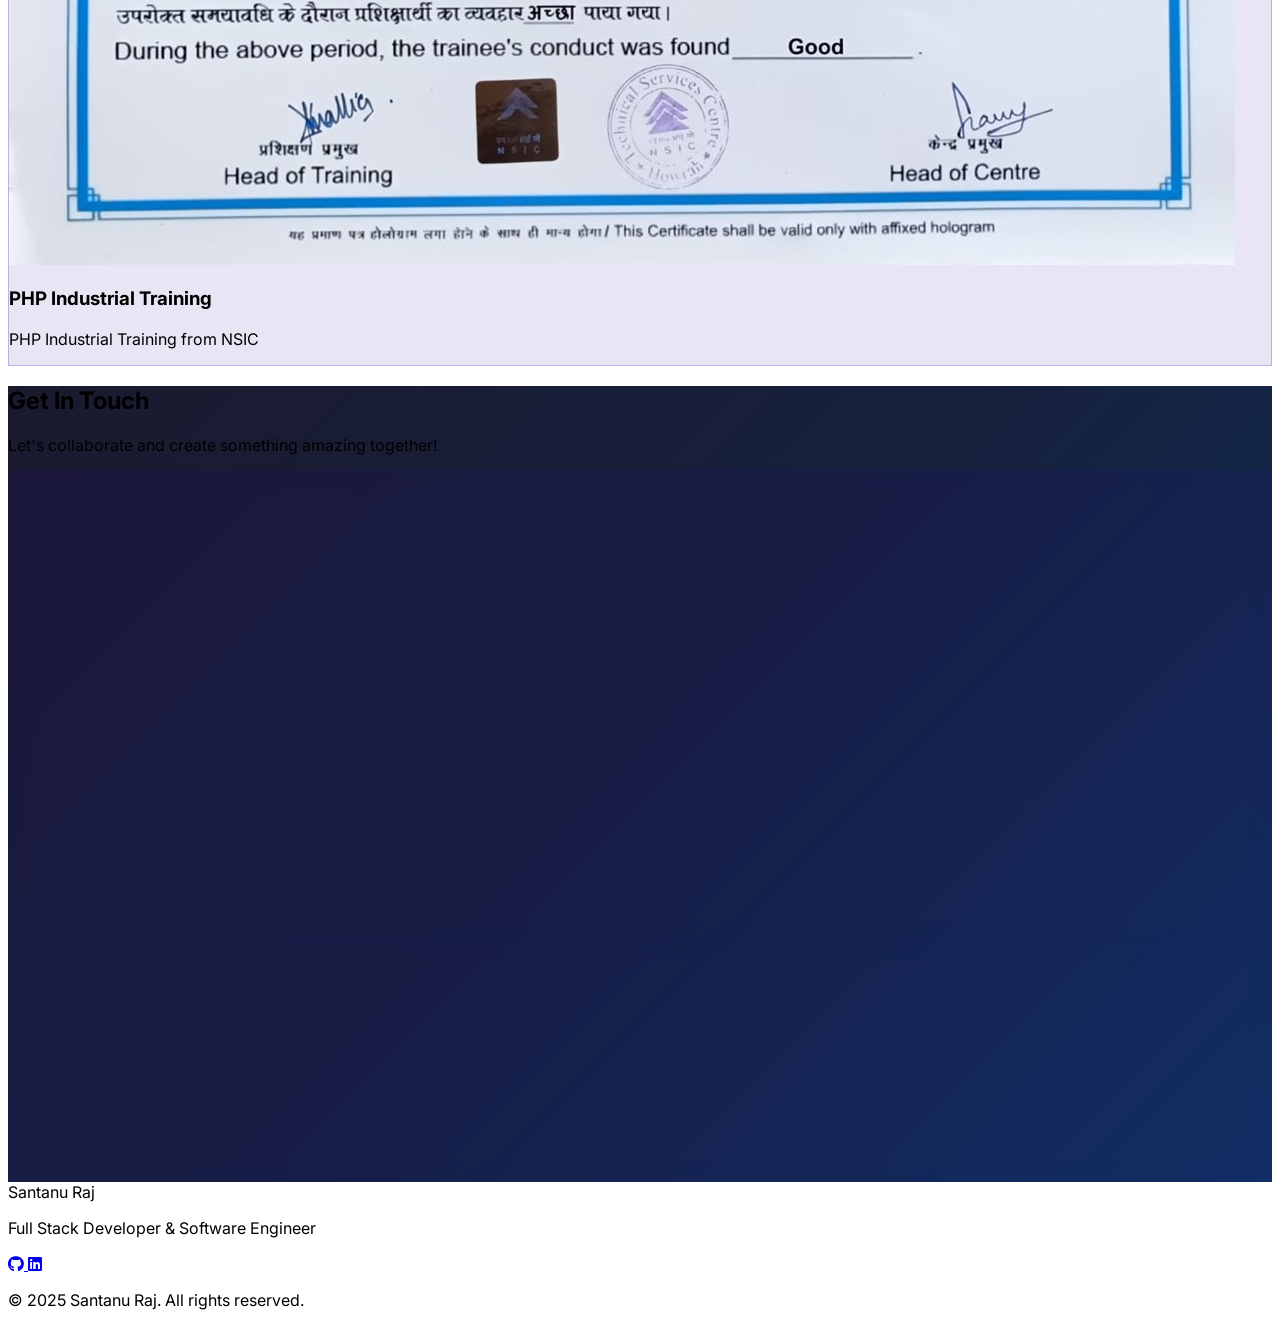
==== commit 8dd3b43a: ".." ====
--- a/index.html
+++ b/index.html
@@ -594,7 +594,7 @@
     <!-- Navigation -->
     <!-- <nav class="navbar fixed top-0 w-full z-50 px-6 py-4"> -->
     <nav
-      class="navbar fixed top-0 w-full z-50 px-6 py-4 bg-gray-900/30 backdrop-blur-md shadow-sm">
+      class="navbar fixed top-0 w-full z-50 px-6 py-4 bg-white dark:bg-gray-900/30 backdrop-blur-md shadow-sm">
       <div class="max-w-7xl mx-auto flex justify-between items-center">
         <div class="text-4xl font-bold gradient-text">
           <span
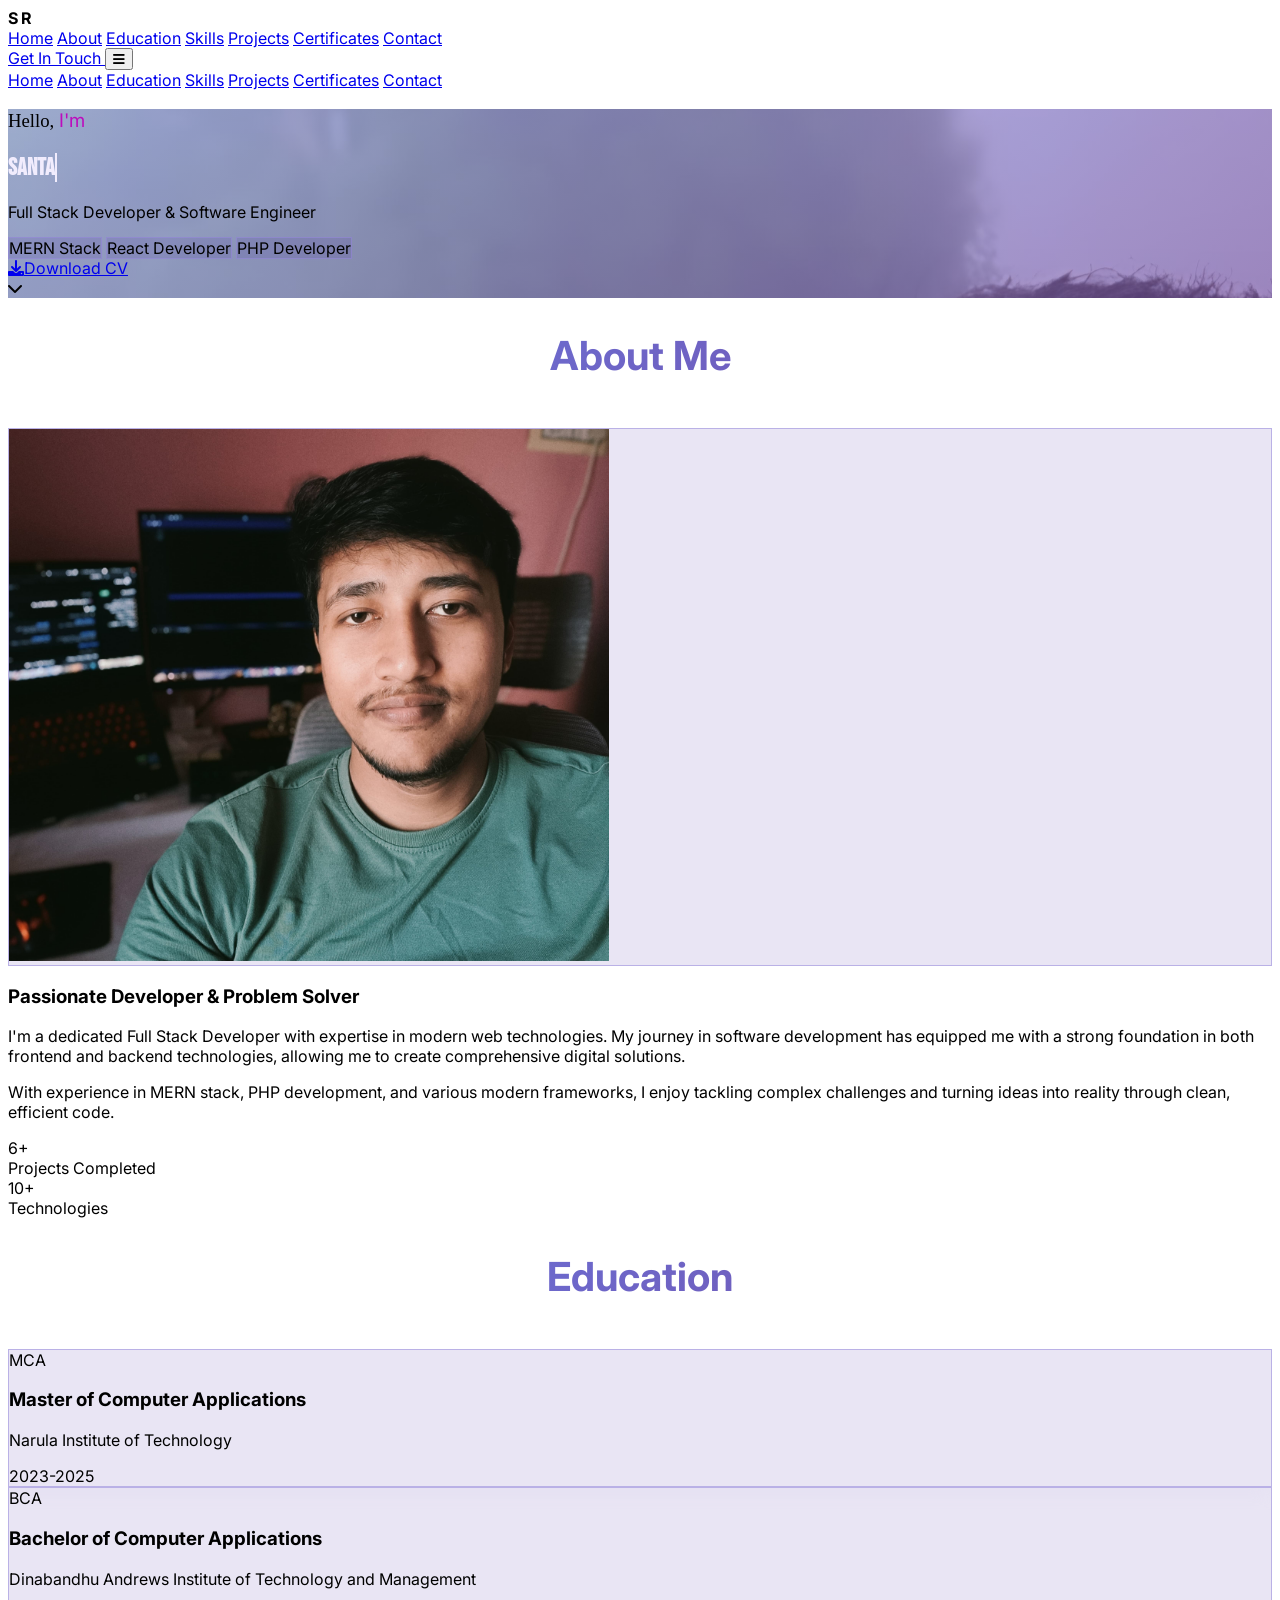
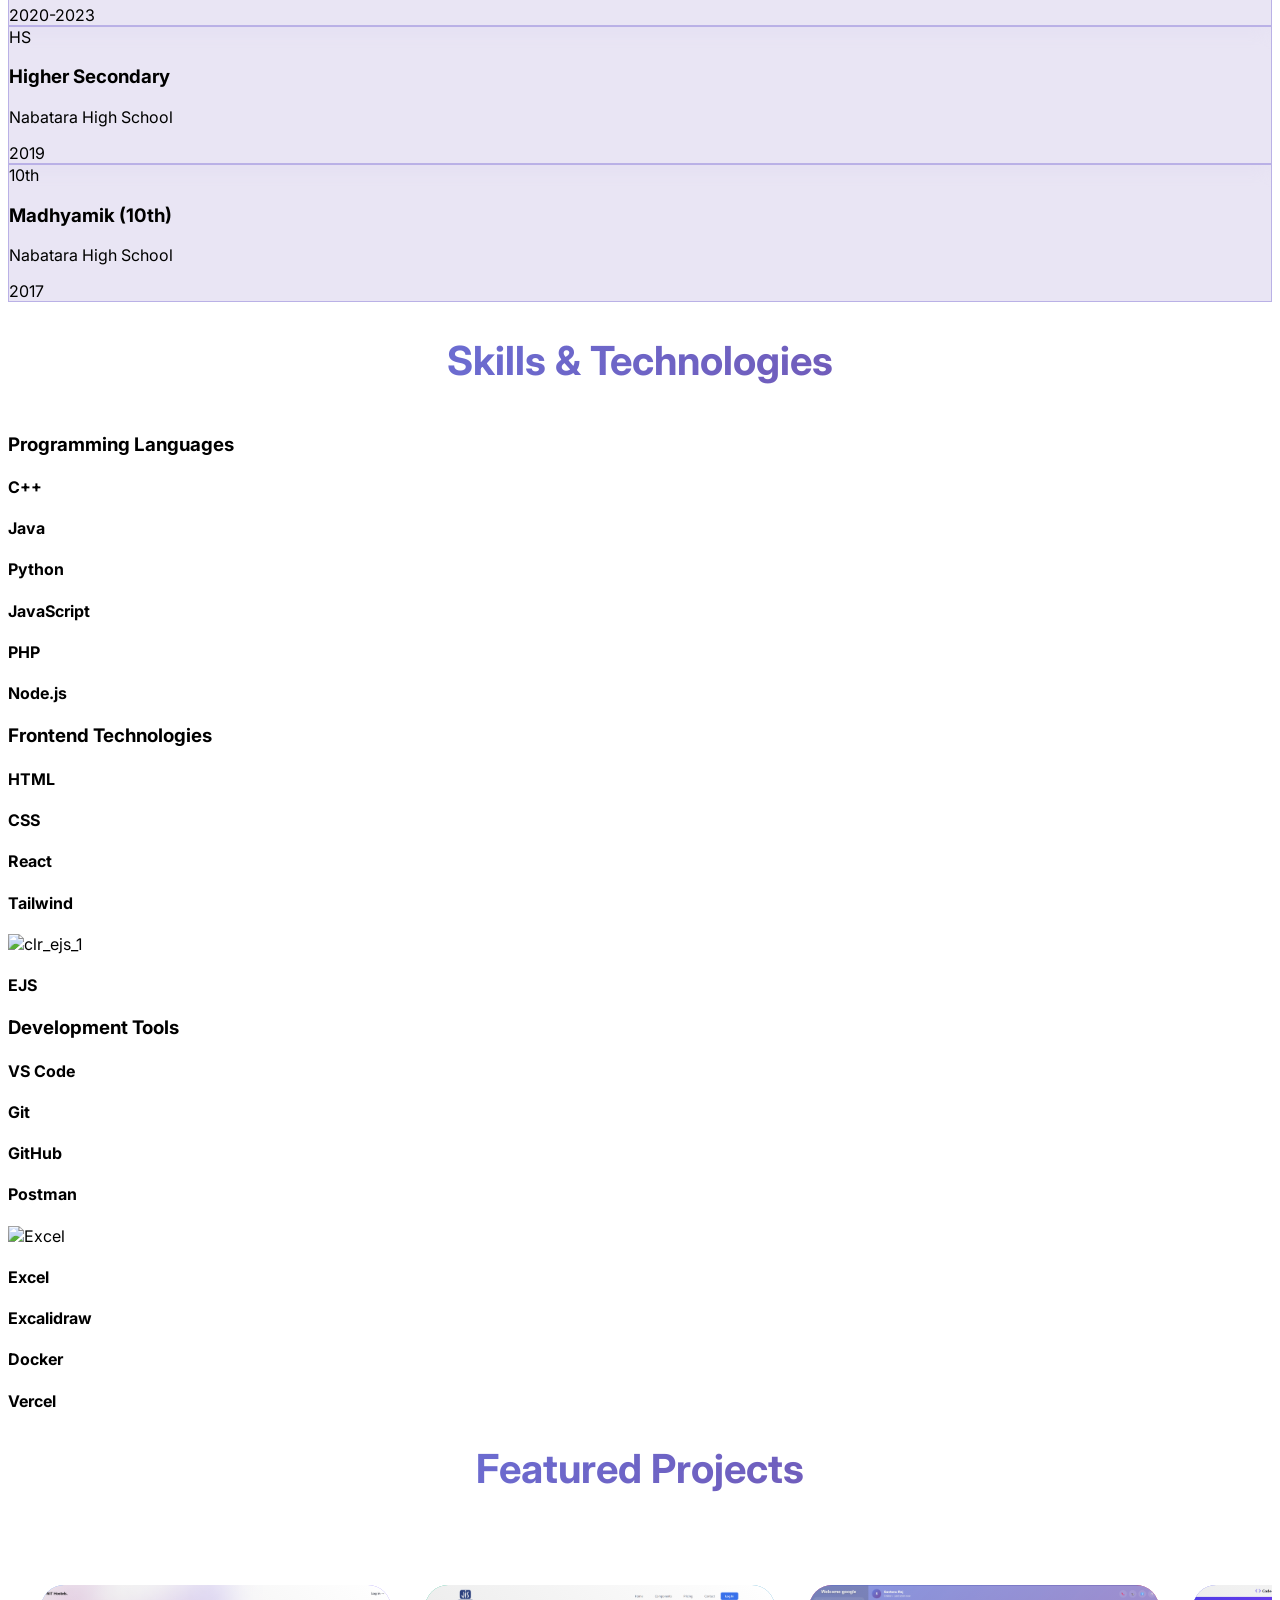
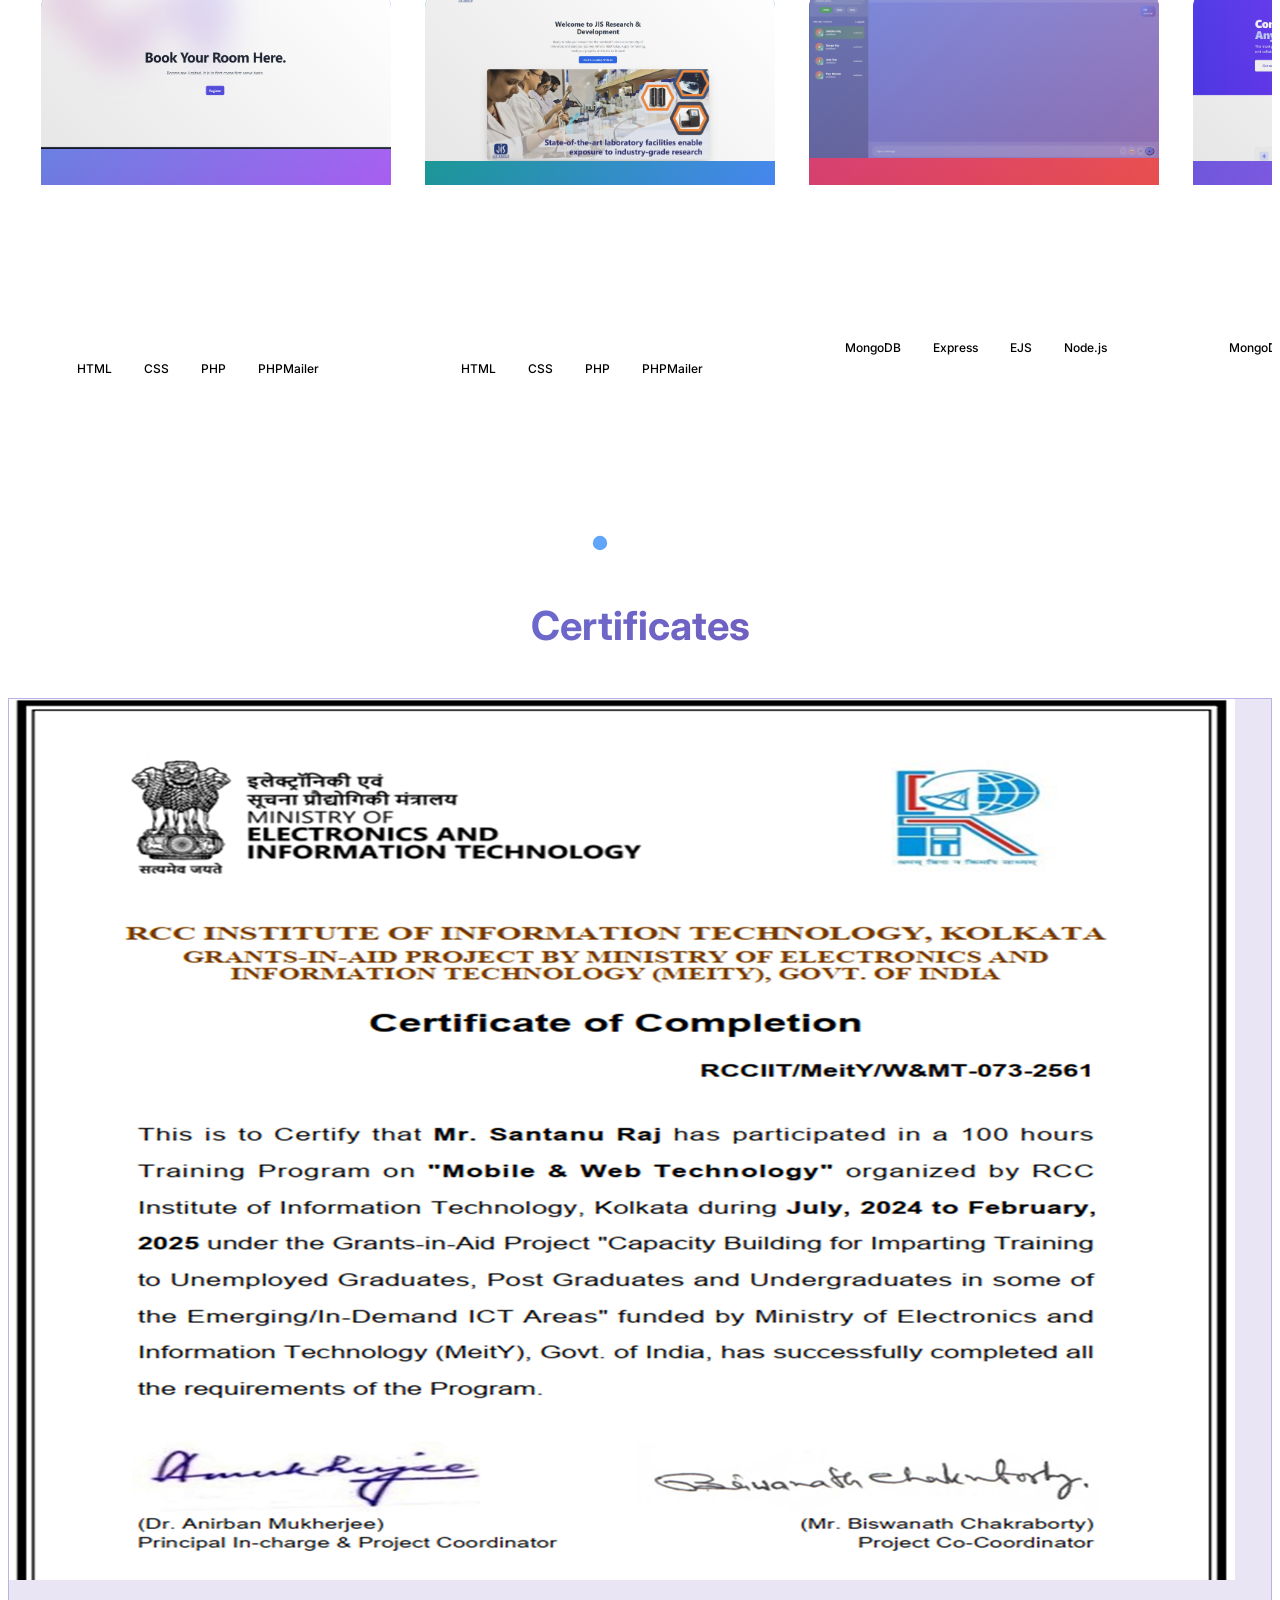
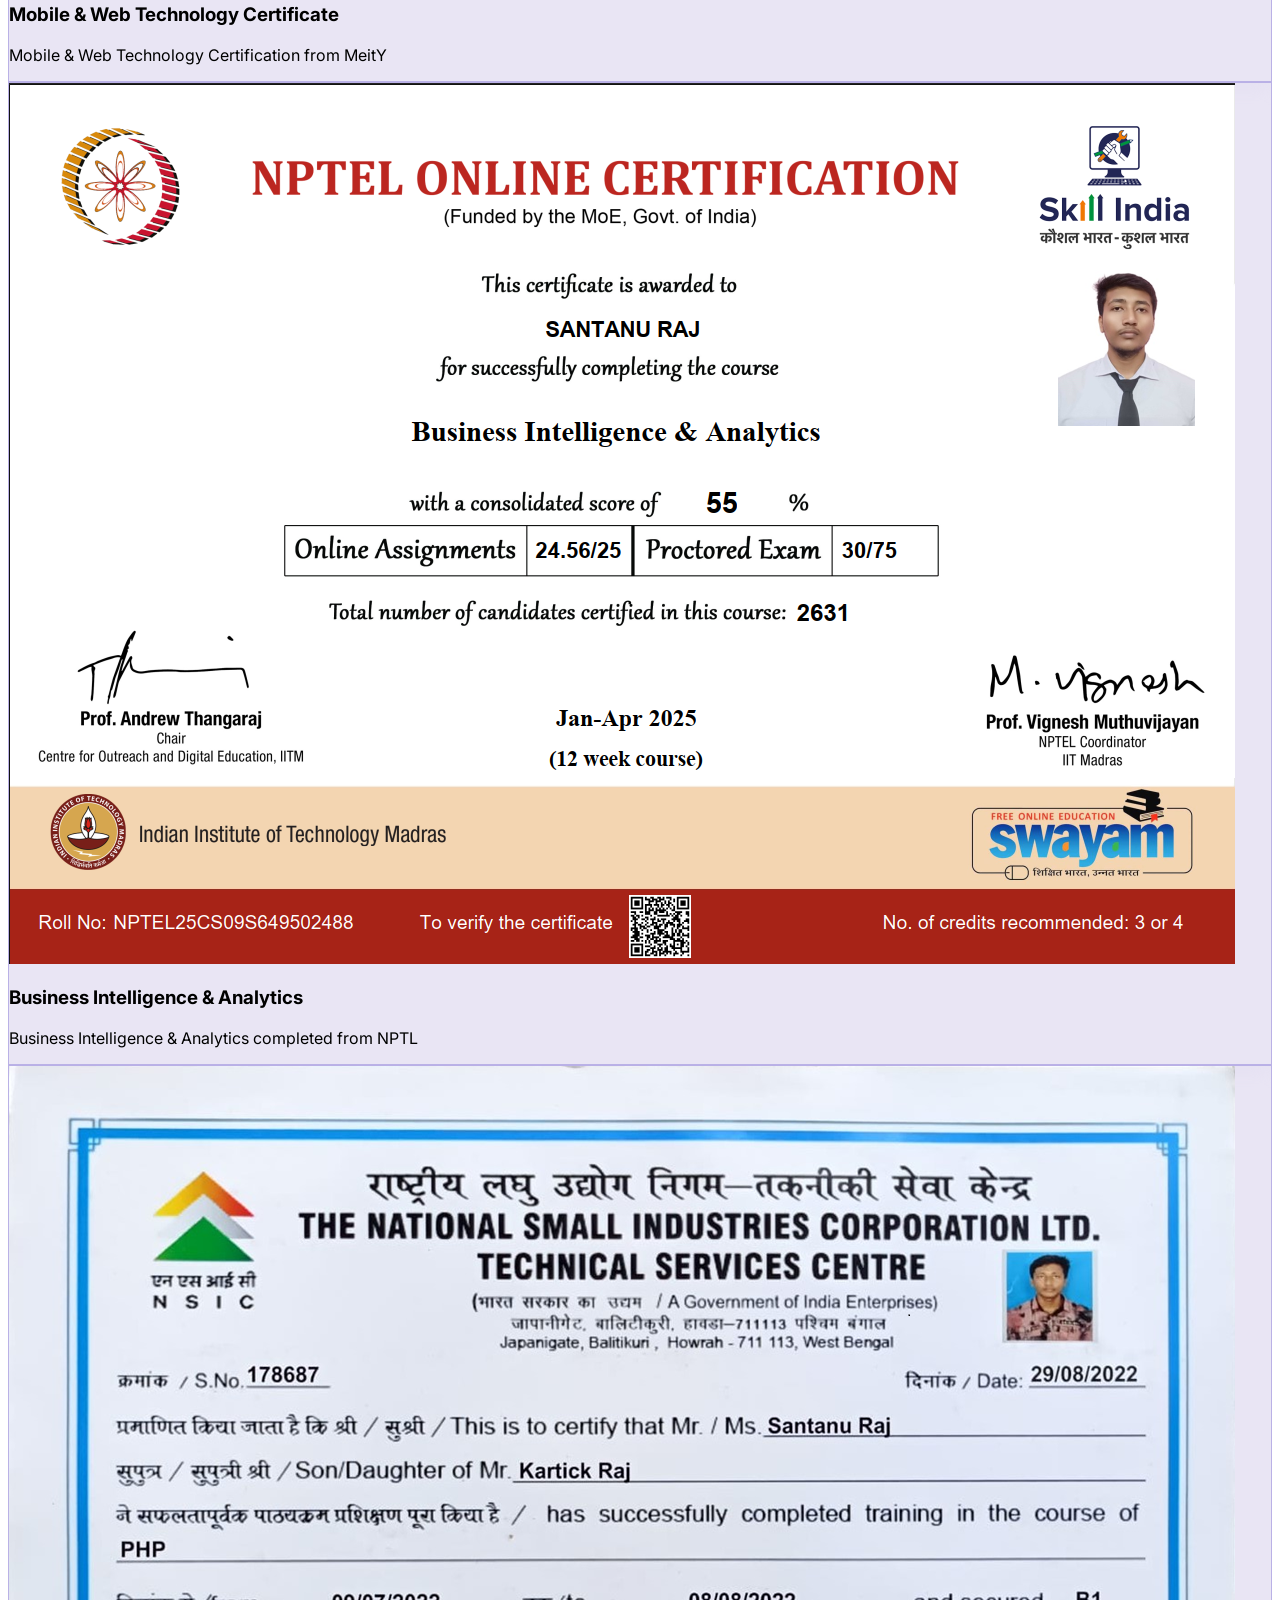
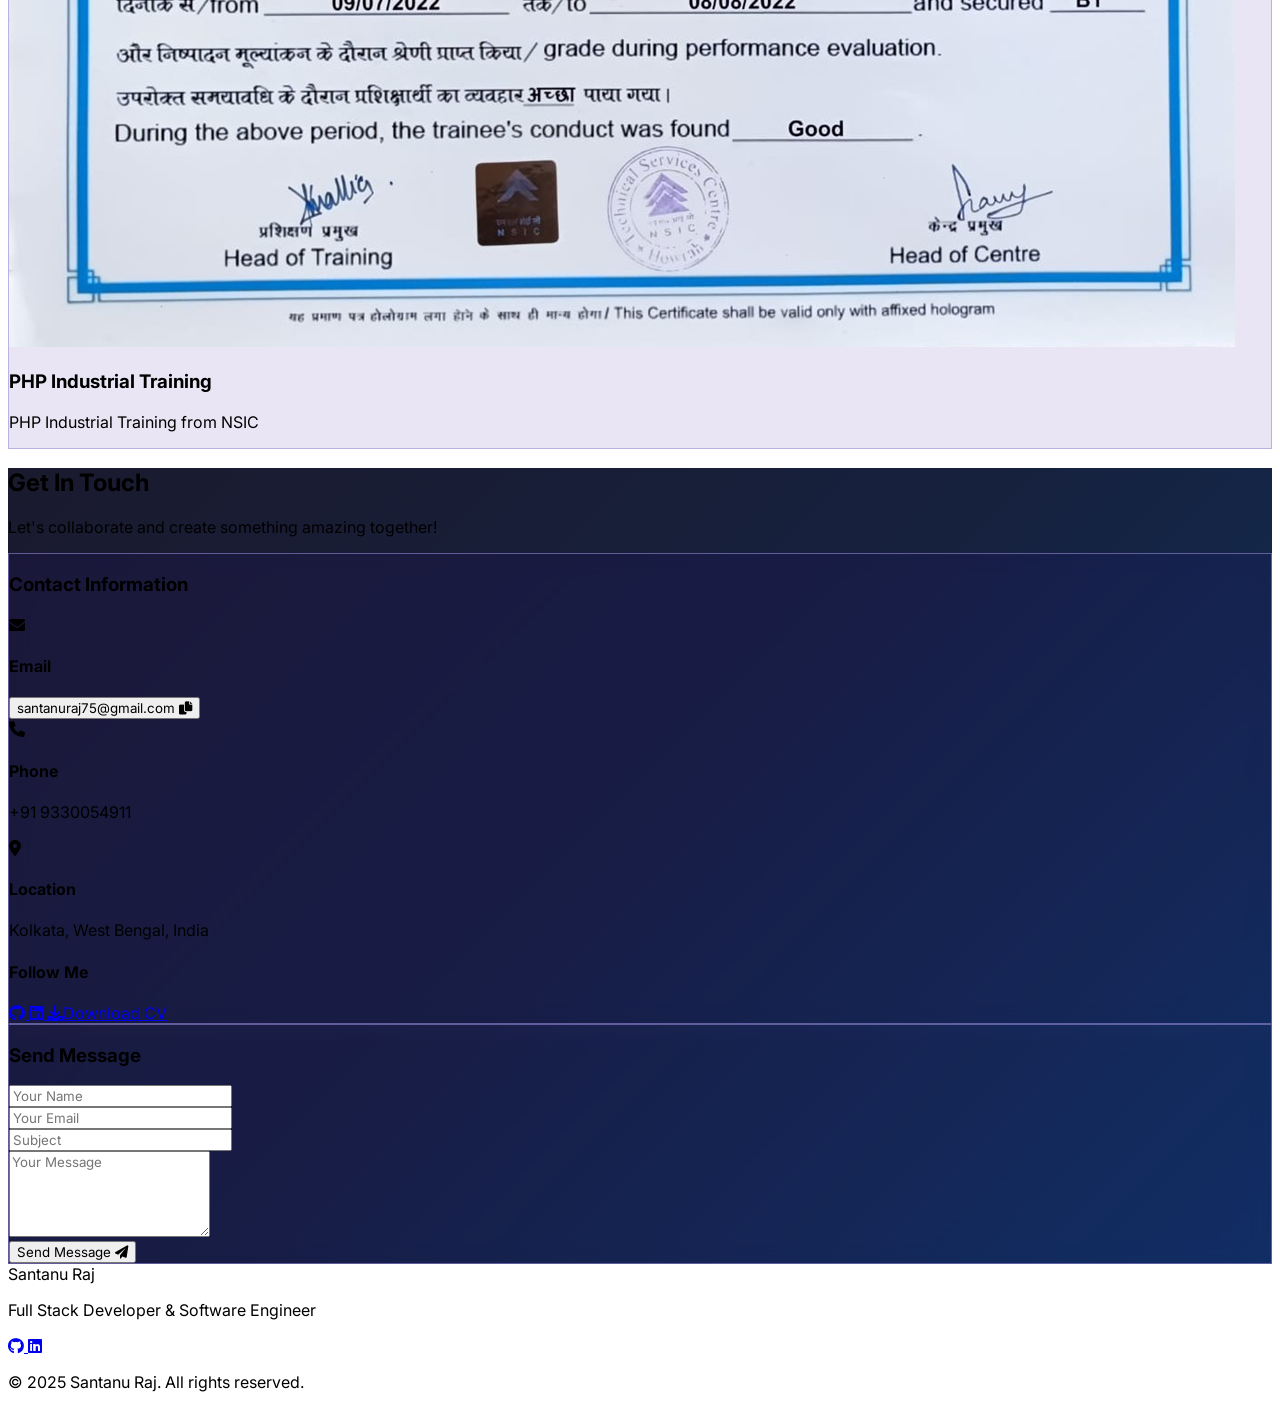
==== commit 4564b970: "add some tools and fixed css" ====
--- a/index.html
+++ b/index.html
@@ -14,6 +14,9 @@
     <link
       href="https://fonts.googleapis.com/css2?family=Bebas+Neue&family=Jacquarda+Bastarda+9&family=Orbitron:wght@400..900&display=swap"
       rel="stylesheet" />
+    <link
+      rel="stylesheet"
+      href="https://cdn.jsdelivr.net/gh/devicons/devicon@latest/devicon.min.css" />
     <style>
       @import url("https://fonts.googleapis.com/css2?family=Inter:wght@300;400;500;600;700&display=swap");
 
@@ -962,55 +965,55 @@
                 class="skill-card bg-white dark:bg-gray-700 p-6 rounded-xl shadow-lg text-center">
                 <iconify-icon
                   icon="devicon:cplusplus"
-                  width="50"
-                  height="50"
-                  class="tech-icon"></iconify-icon>
-                <h4 class="font-semibold">C++</h4>
+                  width="36"
+                  height="36"
+                  class="tech-icon mb-2"></iconify-icon>
+                <h4 class="text-sm font-semibold">C++</h4>
               </div>
               <div
                 class="skill-card bg-white dark:bg-gray-700 p-6 rounded-xl shadow-lg text-center">
                 <iconify-icon
                   icon="logos:java"
-                  width="50"
-                  height="50"
-                  class="tech-icon"></iconify-icon>
-                <h4 class="font-semibold">Java</h4>
+                  width="36"
+                  height="36"
+                  class="tech-icon mb-2"></iconify-icon>
+                <h4 class="text-sm font-semibold">Java</h4>
               </div>
               <div
                 class="skill-card bg-white dark:bg-gray-700 p-6 rounded-xl shadow-lg text-center">
                 <iconify-icon
                   icon="logos:python"
-                  width="50"
-                  height="50"
-                  class="tech-icon"></iconify-icon>
-                <h4 class="font-semibold">Python</h4>
+                  width="36"
+                  height="36"
+                  class="tech-icon mb-2"></iconify-icon>
+                <h4 class="text-sm font-semibold">Python</h4>
               </div>
               <div
                 class="skill-card bg-white dark:bg-gray-700 p-6 rounded-xl shadow-lg text-center">
                 <iconify-icon
                   icon="logos:javascript"
-                  width="50"
-                  height="50"
-                  class="tech-icon"></iconify-icon>
-                <h4 class="font-semibold">JavaScript</h4>
+                  width="32"
+                  height="32"
+                  class="tech-icon mb-2"></iconify-icon>
+                <h4 class="text-sm font-semibold">JavaScript</h4>
               </div>
               <div
                 class="skill-card bg-white dark:bg-gray-700 p-6 rounded-xl shadow-lg text-center">
                 <iconify-icon
                   icon="logos:php"
-                  width="50"
-                  height="50"
-                  class="tech-icon"></iconify-icon>
-                <h4 class="font-semibold">PHP</h4>
+                  width="36"
+                  height="36"
+                  class="tech-icon mb-2"></iconify-icon>
+                <h4 class="text-sm font-semibold">PHP</h4>
               </div>
               <div
                 class="skill-card bg-white dark:bg-gray-700 p-6 rounded-xl shadow-lg text-center">
                 <iconify-icon
                   icon="logos:nodejs-icon"
-                  width="50"
-                  height="50"
-                  class="tech-icon"></iconify-icon>
-                <h4 class="font-semibold">Node.js</h4>
+                  width="36"
+                  height="36"
+                  class="tech-icon mb-2"></iconify-icon>
+                <h4 class="text-sm font-semibold">Node.js</h4>
               </div>
             </div>
           </div>
@@ -1025,37 +1028,48 @@
                 class="skill-card bg-white dark:bg-gray-700 p-6 rounded-xl shadow-lg text-center">
                 <iconify-icon
                   icon="logos:html-5"
-                  width="50"
-                  height="50"
-                  class="tech-icon"></iconify-icon>
-                <h4 class="font-semibold">HTML</h4>
+                  width="36"
+                  height="36"
+                  class="tech-icon mb-2"></iconify-icon>
+                <h4 class="text-sm font-semibold">HTML</h4>
               </div>
               <div
                 class="skill-card bg-white dark:bg-gray-700 p-6 rounded-xl shadow-lg text-center">
                 <iconify-icon
                   icon="logos:css-3"
-                  width="50"
-                  height="50"
-                  class="tech-icon"></iconify-icon>
-                <h4 class="font-semibold">CSS</h4>
+                  width="36"
+                  height="36"
+                  class="tech-icon mb-2"></iconify-icon>
+                <h4 class="text-sm font-semibold">CSS</h4>
               </div>
               <div
                 class="skill-card bg-white dark:bg-gray-700 p-6 rounded-xl shadow-lg text-center">
                 <iconify-icon
                   icon="logos:react"
-                  width="50"
-                  height="50"
-                  class="tech-icon"></iconify-icon>
-                <h4 class="font-semibold">React</h4>
+                  width="36"
+                  height="36"
+                  class="tech-icon mb-2"></iconify-icon>
+                <h4 class="text-sm font-semibold">React</h4>
               </div>
               <div
                 class="skill-card bg-white dark:bg-gray-700 p-6 rounded-xl shadow-lg text-center">
                 <iconify-icon
                   icon="logos:tailwindcss-icon"
-                  width="50"
-                  height="50"
-                  class="tech-icon"></iconify-icon>
-                <h4 class="font-semibold">Tailwind</h4>
+                  width="36"
+                  height="36"
+                  class="tech-icon mb-2"></iconify-icon>
+                <h4 class="text-sm font-semibold">Tailwind</h4>
+              </div>
+              <div
+                class="skill-card bg-white dark:bg-gray-700 p-6 rounded-xl shadow-lg text-center">
+                <img
+                  width="48"
+                  height="48"
+                  src="https://img.icons8.com/color/48/clr_ejs_1.png"
+                  alt="clr_ejs_1"
+                  class="w-9 h-9 mx-auto mb-2" />
+
+                <h4 class="text-sm font-semibold">EJS</h4>
               </div>
             </div>
           </div>
@@ -1699,13 +1713,58 @@
                 </div>
                 <div class="project-links">
                   <a
-                    href="https://weather-app-beta-mauve-86.vercel.app/about"
+                    href="https://weather-app-beta-mauve-86.vercel.app"
                     target="_blank"
                     class="project-link">
                     <i class="fas fa-external-link-alt"></i>Live Demo
                   </a>
                   <a
                     href="https://github.com/santanu0101/Currency_Convater"
+                    target="_blank"
+                    class="project-link">
+                    <i class="fab fa-github"></i>Code
+                  </a>
+                </div>
+              </div>
+            </div>
+            <div class="project-card">
+              <div
+                class="project-image"
+                style="background: linear-gradient(135deg, #f97316, #ef4444)">
+                <div class="flex items-center justify-center h-full">
+                  <img src="./ss/newCMS.png" alt="" />
+                </div>
+              </div>
+              <div class="project-content">
+                <div>
+                  <h3 class="project-title">NEWS BLOG</h3>
+                  <p class="project-description">
+                    All news in one place, with a simple and clean UI.
+                  </p>
+                  <div class="tech-tags">
+                    <span class="tech-tag bg-blue-500/20 text-blue-300"
+                      >ejs</span
+                    >
+                    <span class="tech-tag bg-green-500/20 text-green-300"
+                      >Express</span
+                    >
+                    <span class="tech-tag bg-purple-500/20 text-purple-300"
+                      >Node.js</span
+                    >
+                    <span class="tech-tag bg-purple-500/20 text-purple-300"
+                      >MongoDB</span
+                    >
+                  </div>
+                </div>
+                <div class="project-links">
+                  <a
+                    href="https://news-blogs-cmot.onrender.com/"
+                    target="_blank"
+                    class="project-link">
+                    <i class="fas fa-external-link-alt"></i>Live Demo
+                  </a>
+                  <a
+                    href="https://github.com/santanu0101/News-Blog-CMS-Project.git"
                     target="_blank"
                     class="project-link">
                     <i class="fab fa-github"></i>Code
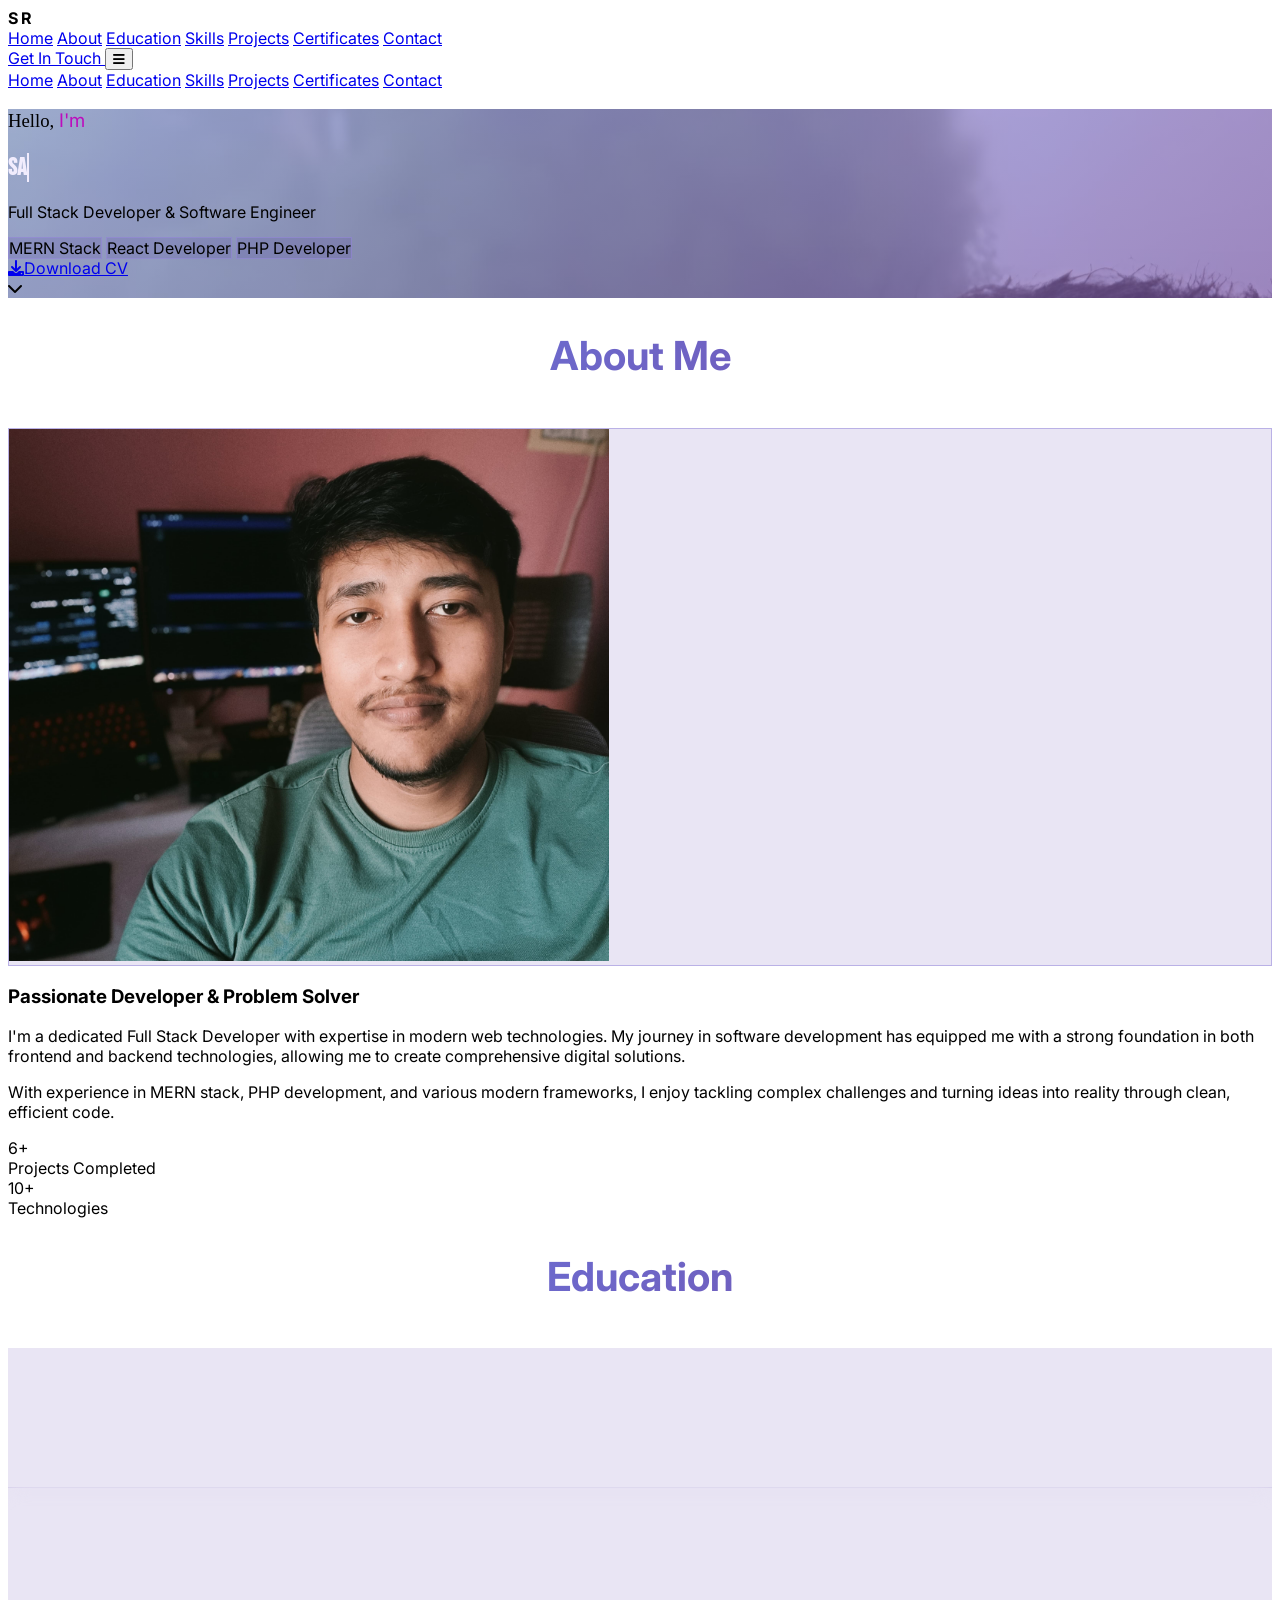
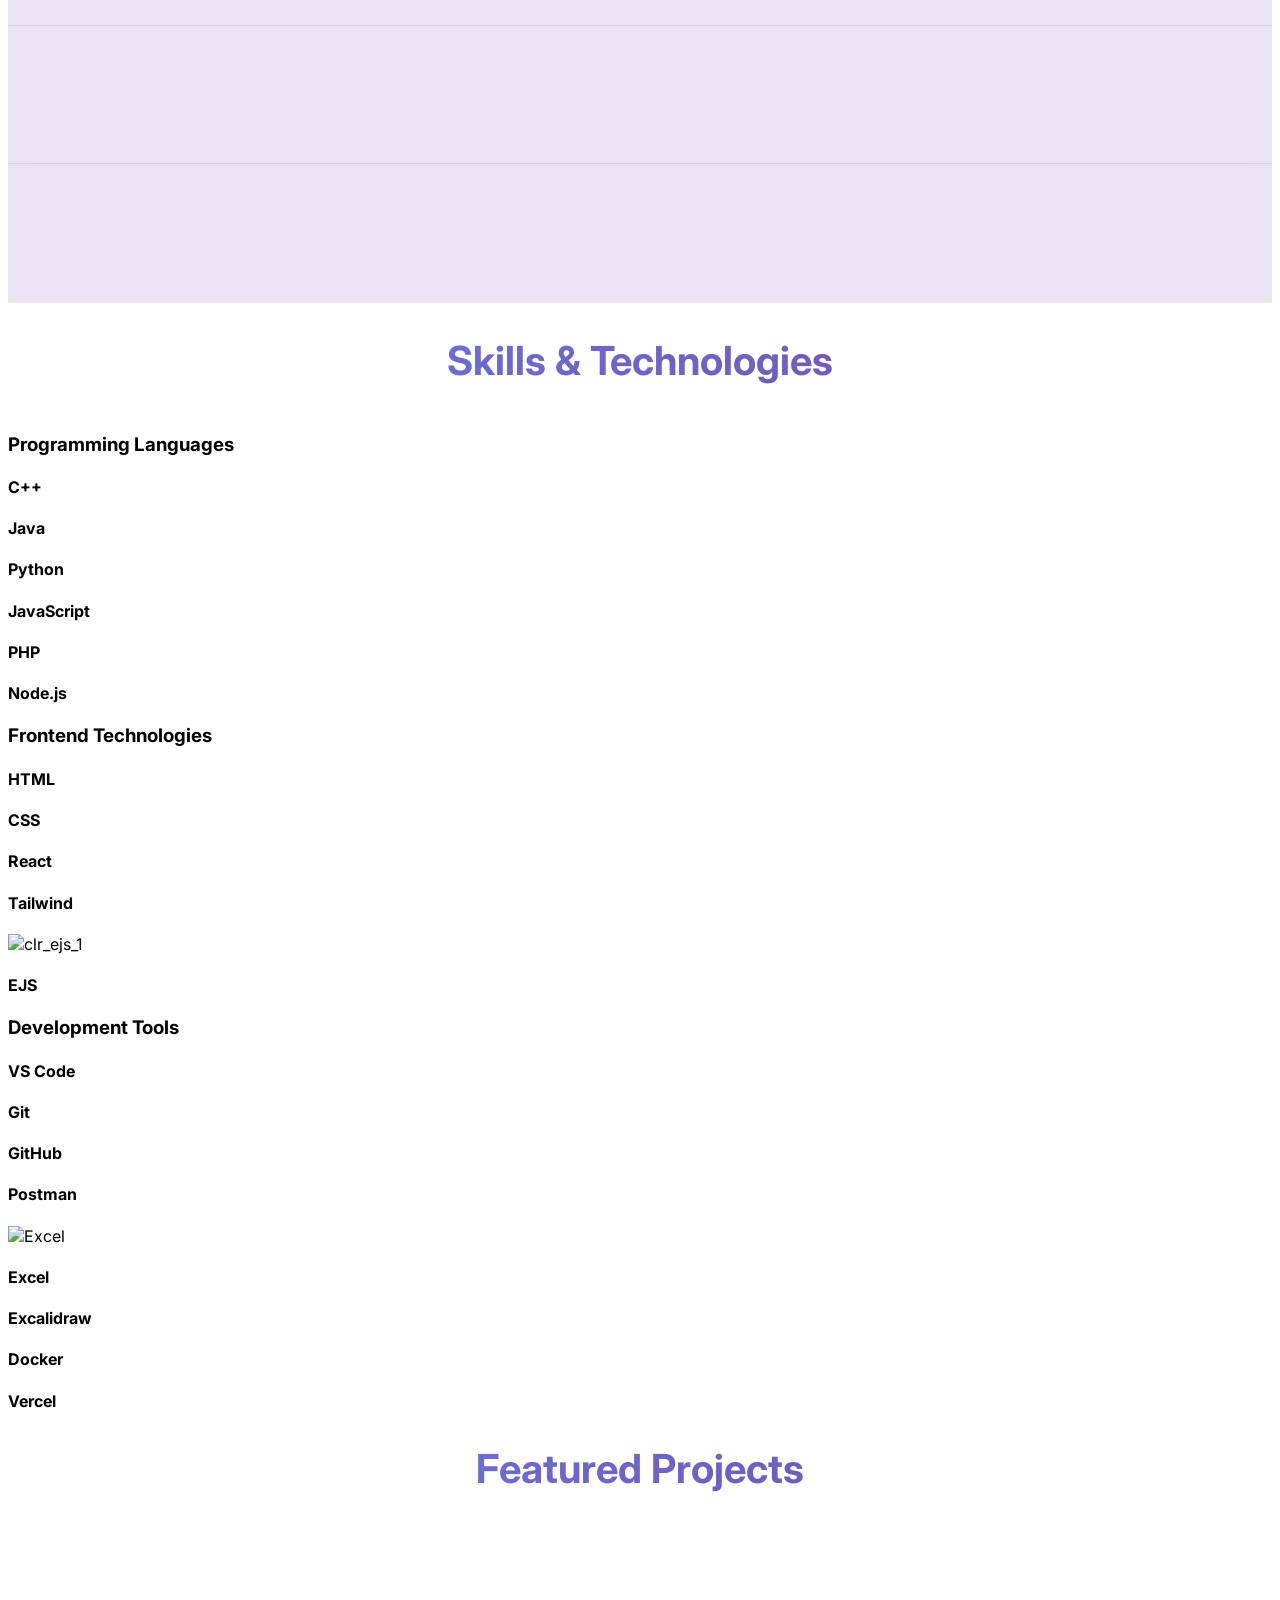
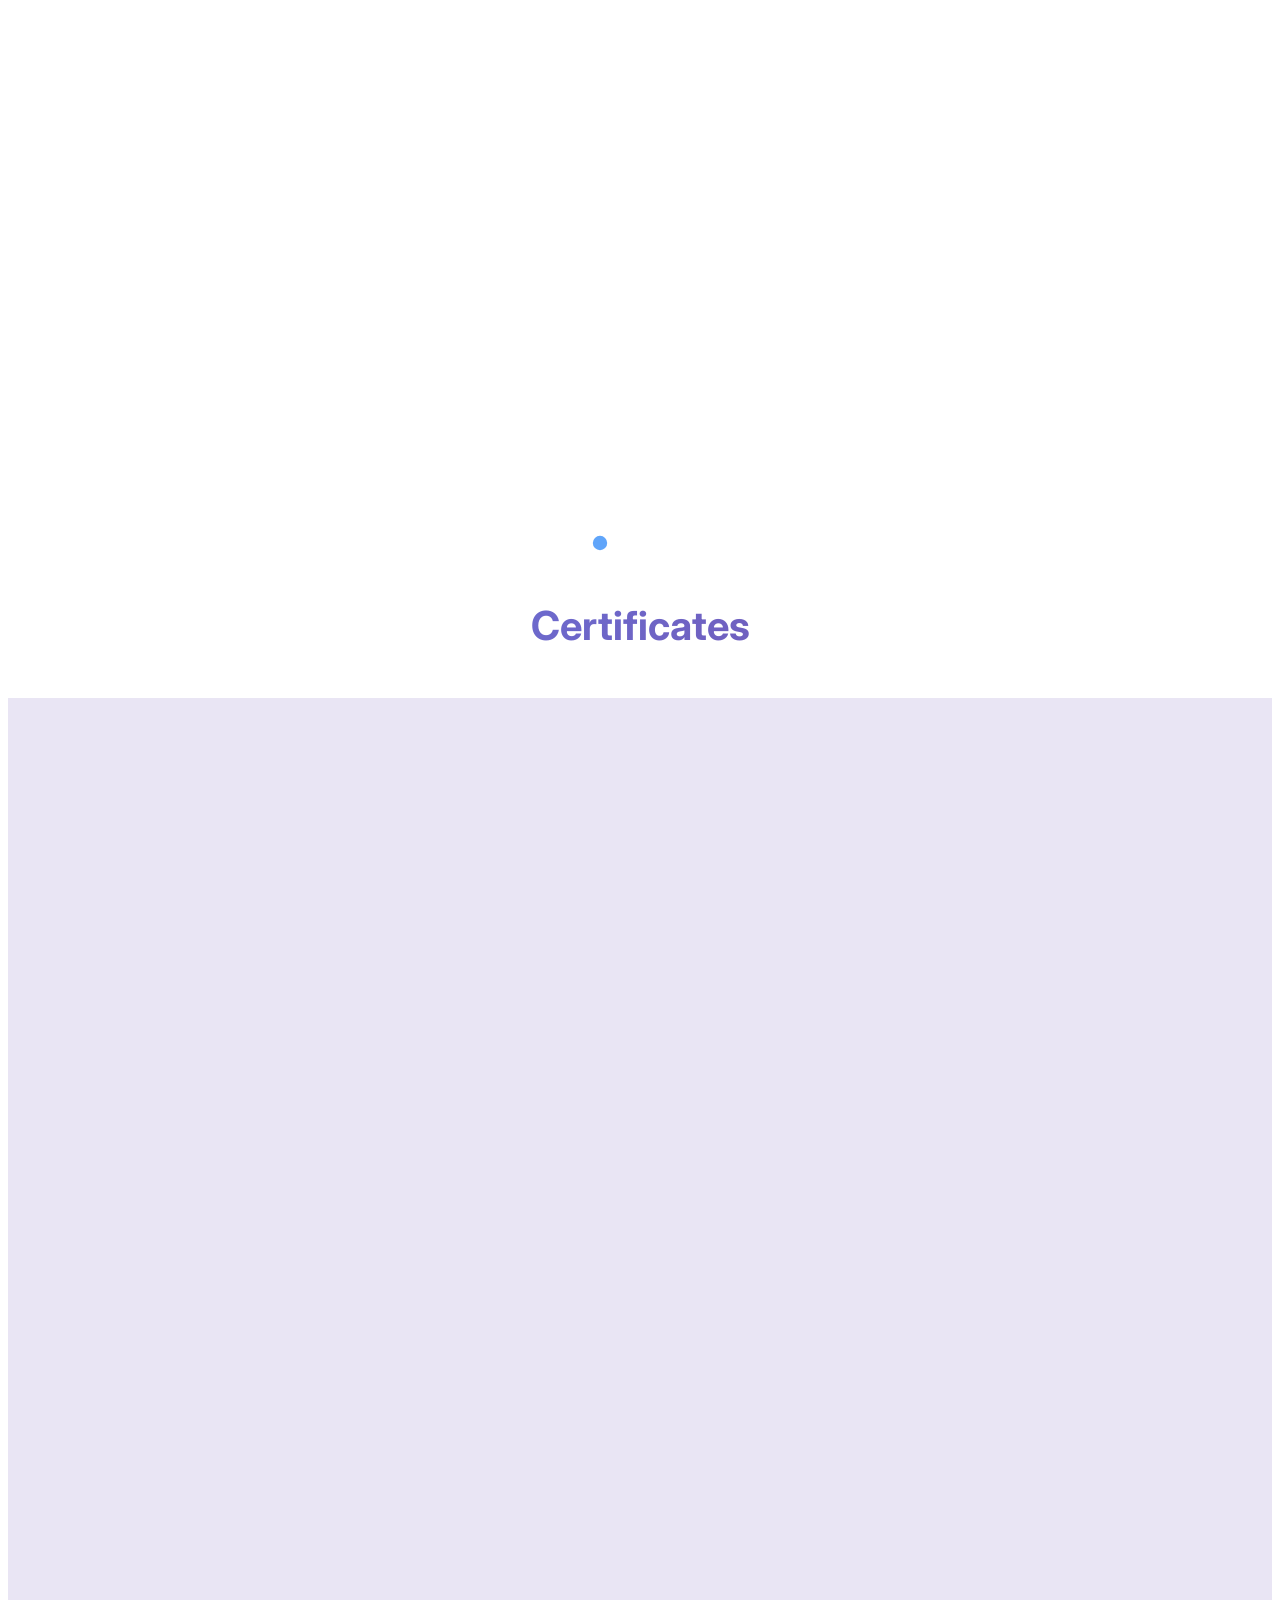
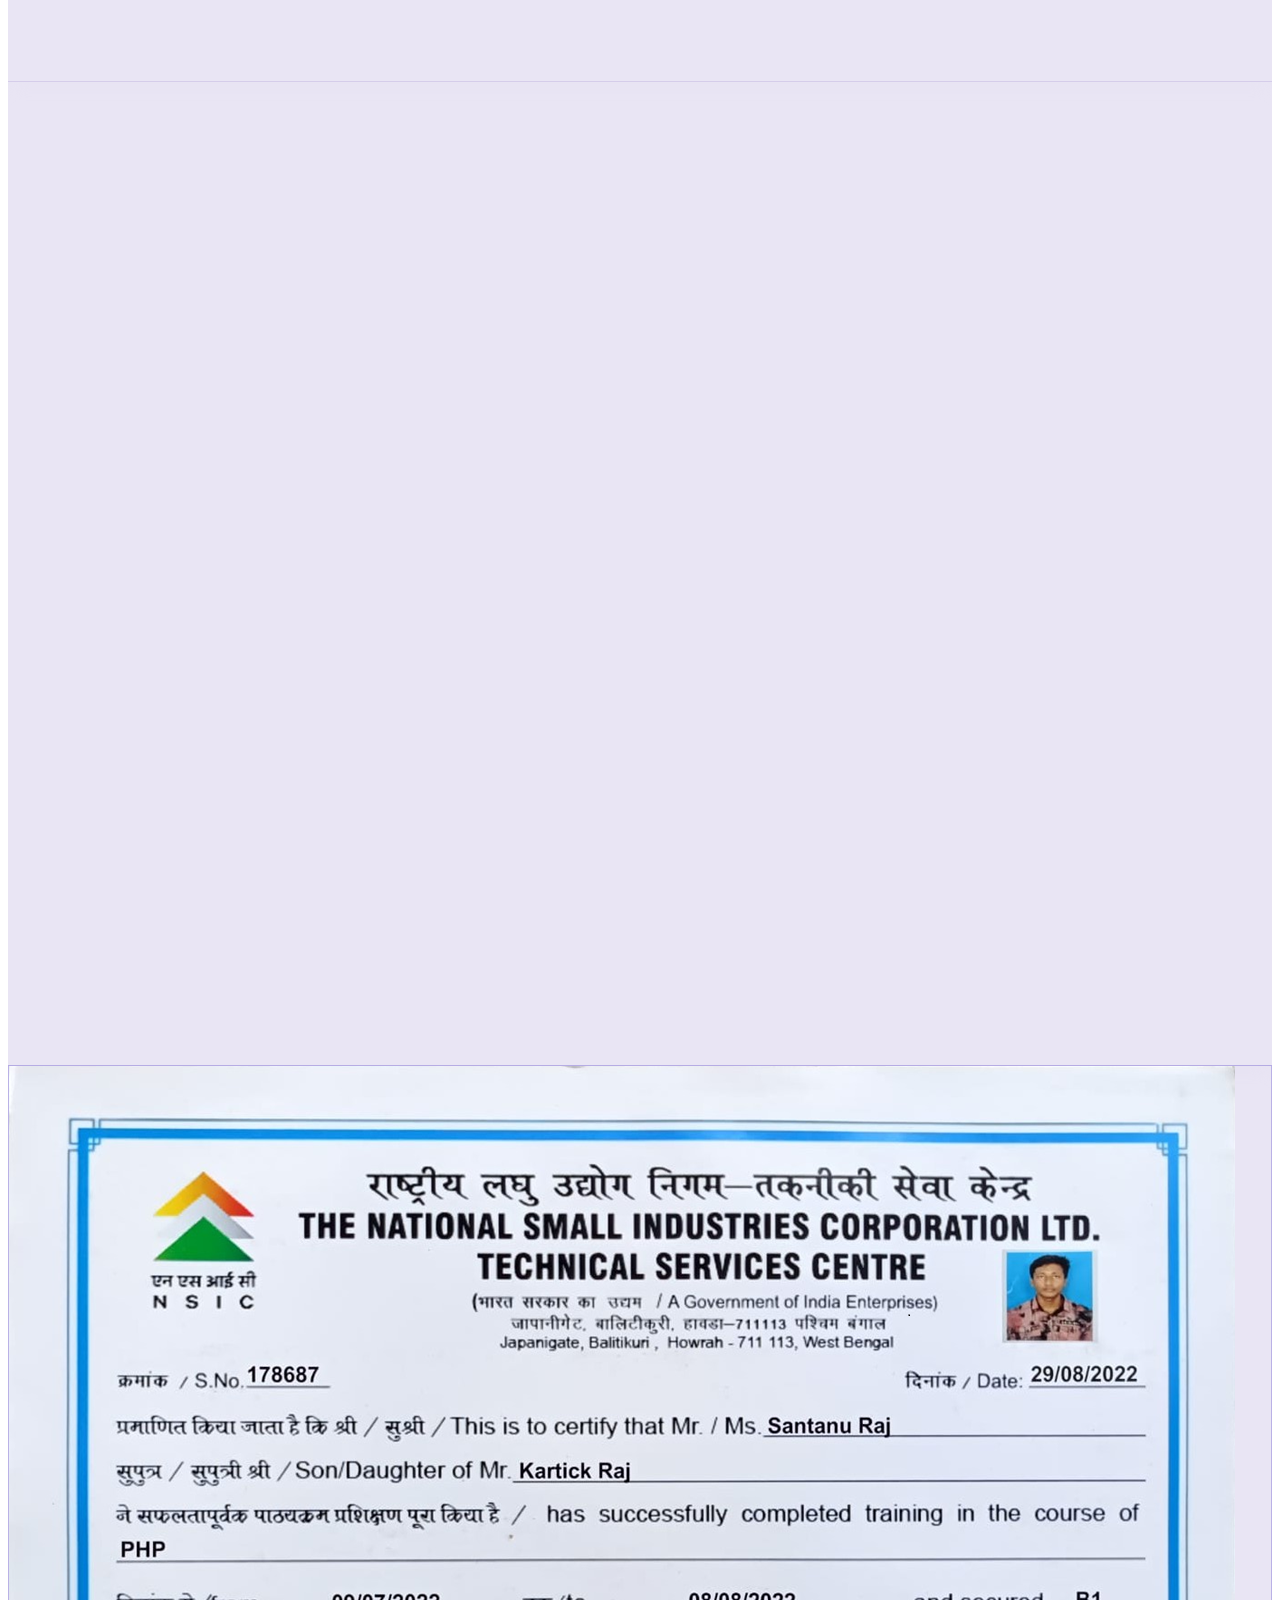
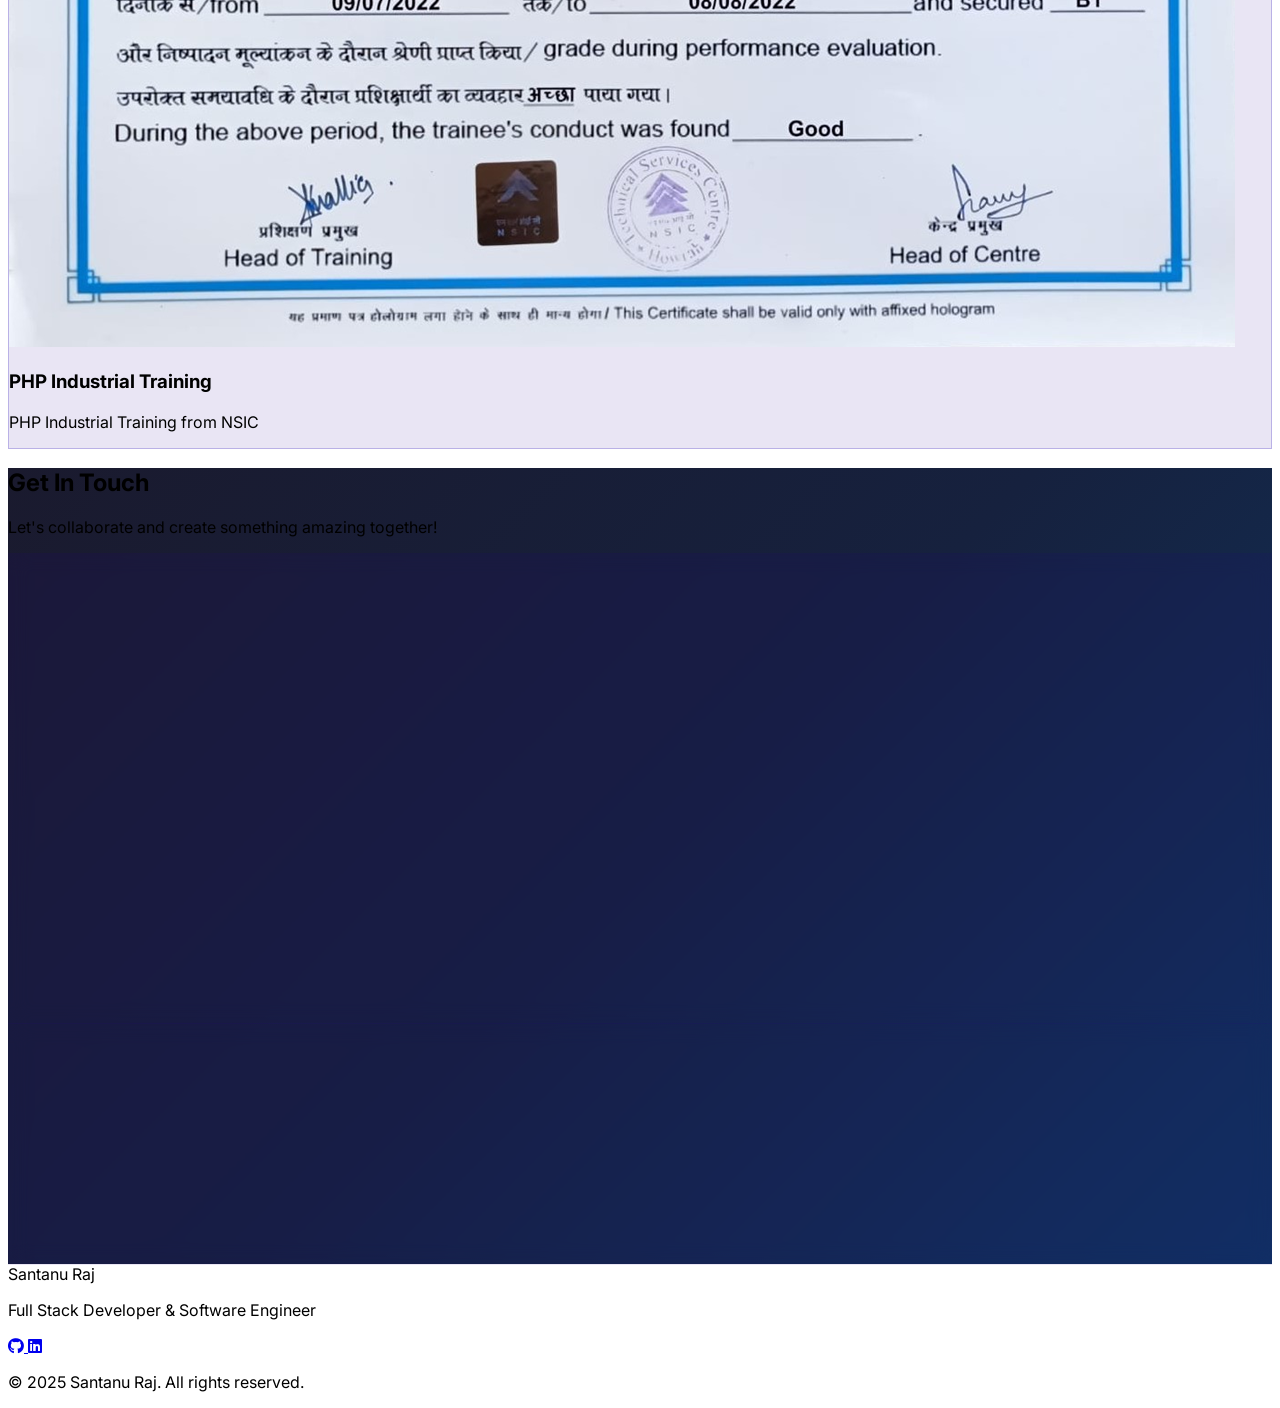
==== commit e92519aa: "one change" ====
--- a/index.html
+++ b/index.html
@@ -1067,7 +1067,7 @@
                   height="48"
                   src="https://img.icons8.com/color/48/clr_ejs_1.png"
                   alt="clr_ejs_1"
-                  class="w-9 h-9 mx-auto mb-2" />
+                  class="w-9 h-9 mx-auto mb-2 tech-icon" />
 
                 <h4 class="text-sm font-semibold">EJS</h4>
               </div>
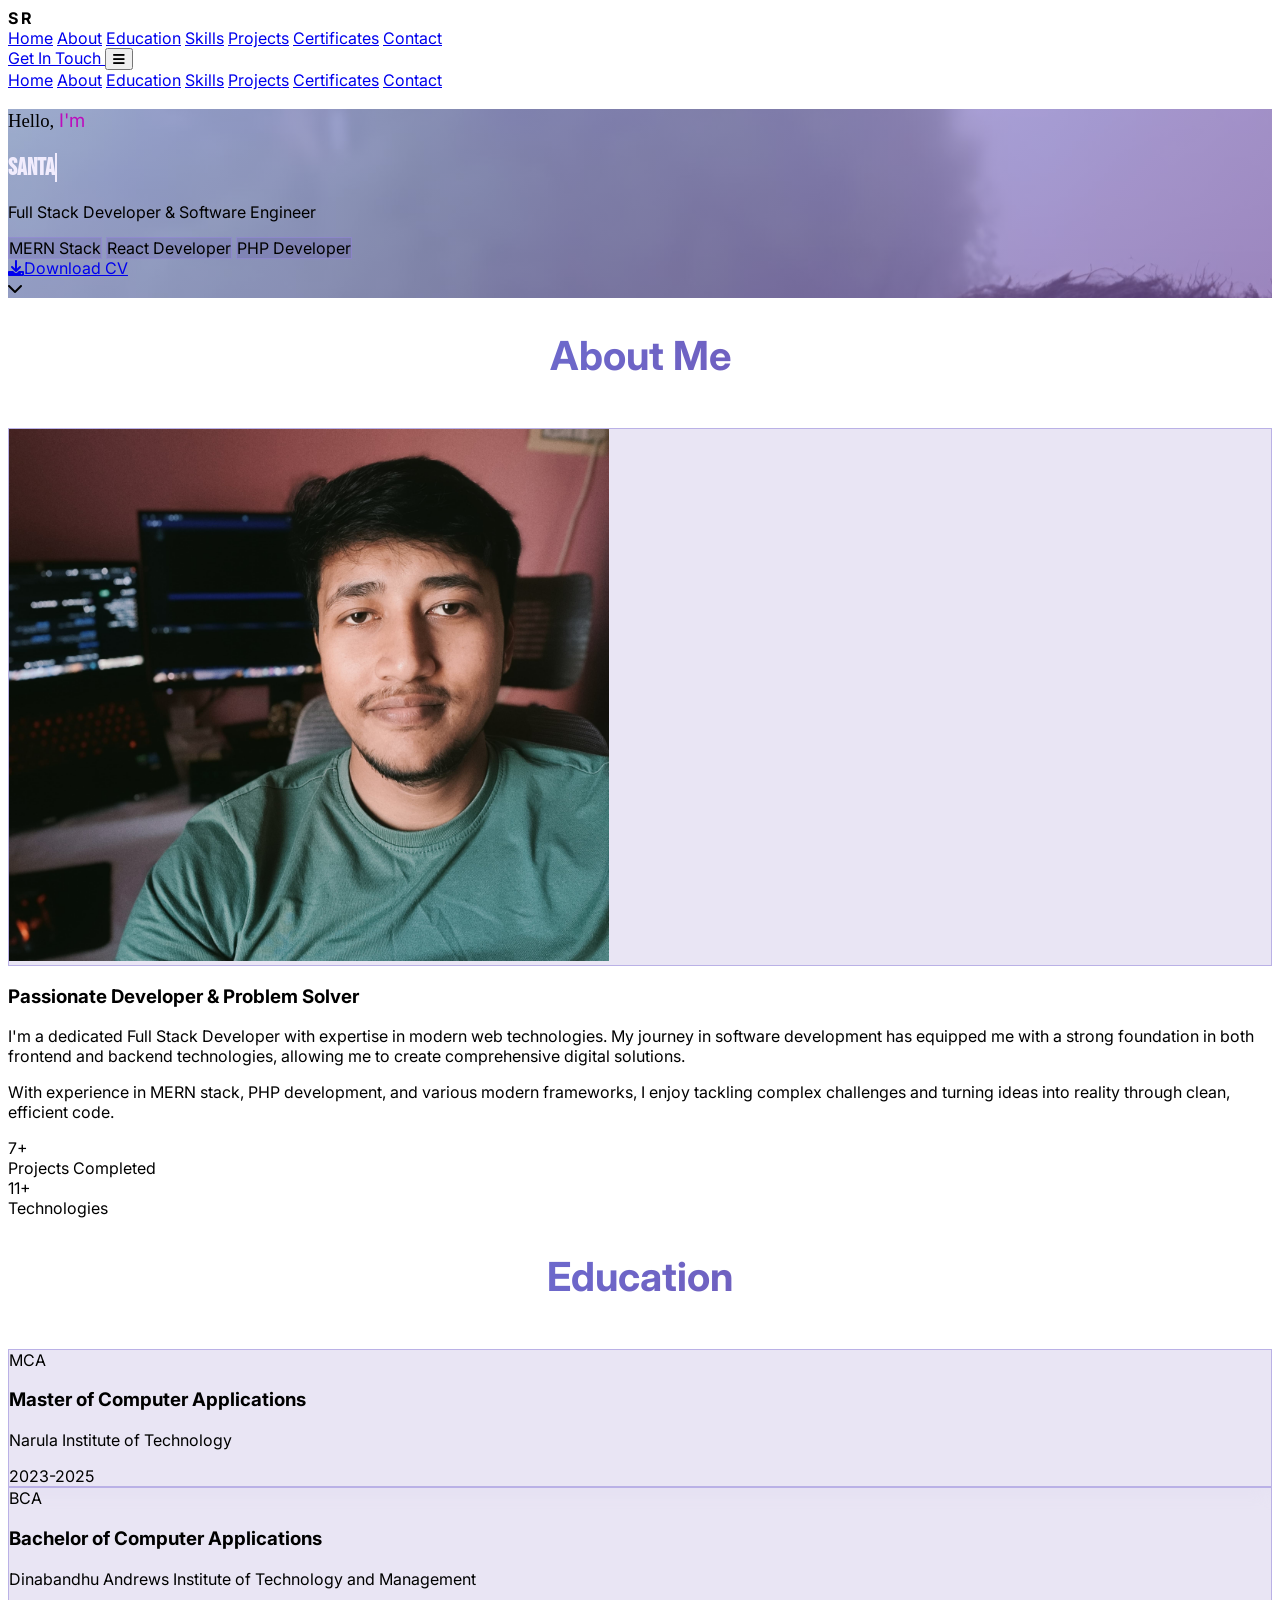
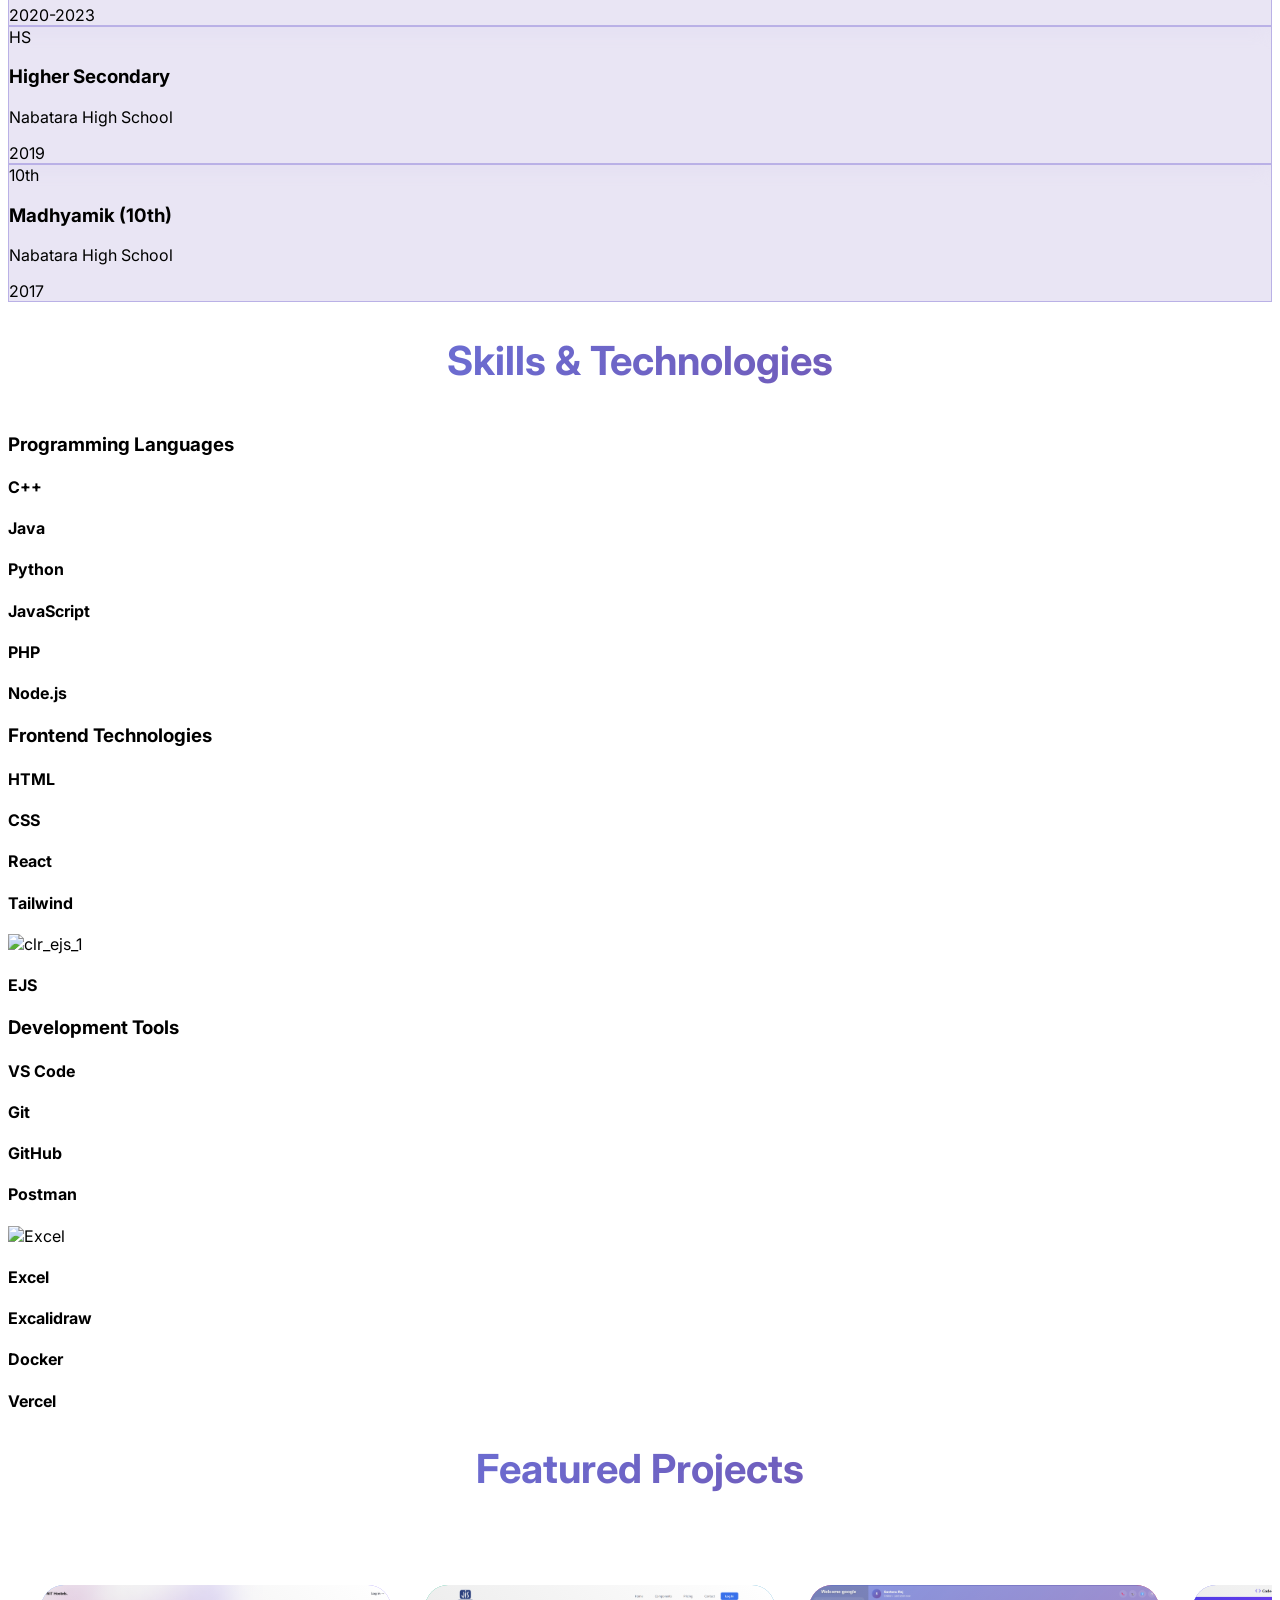
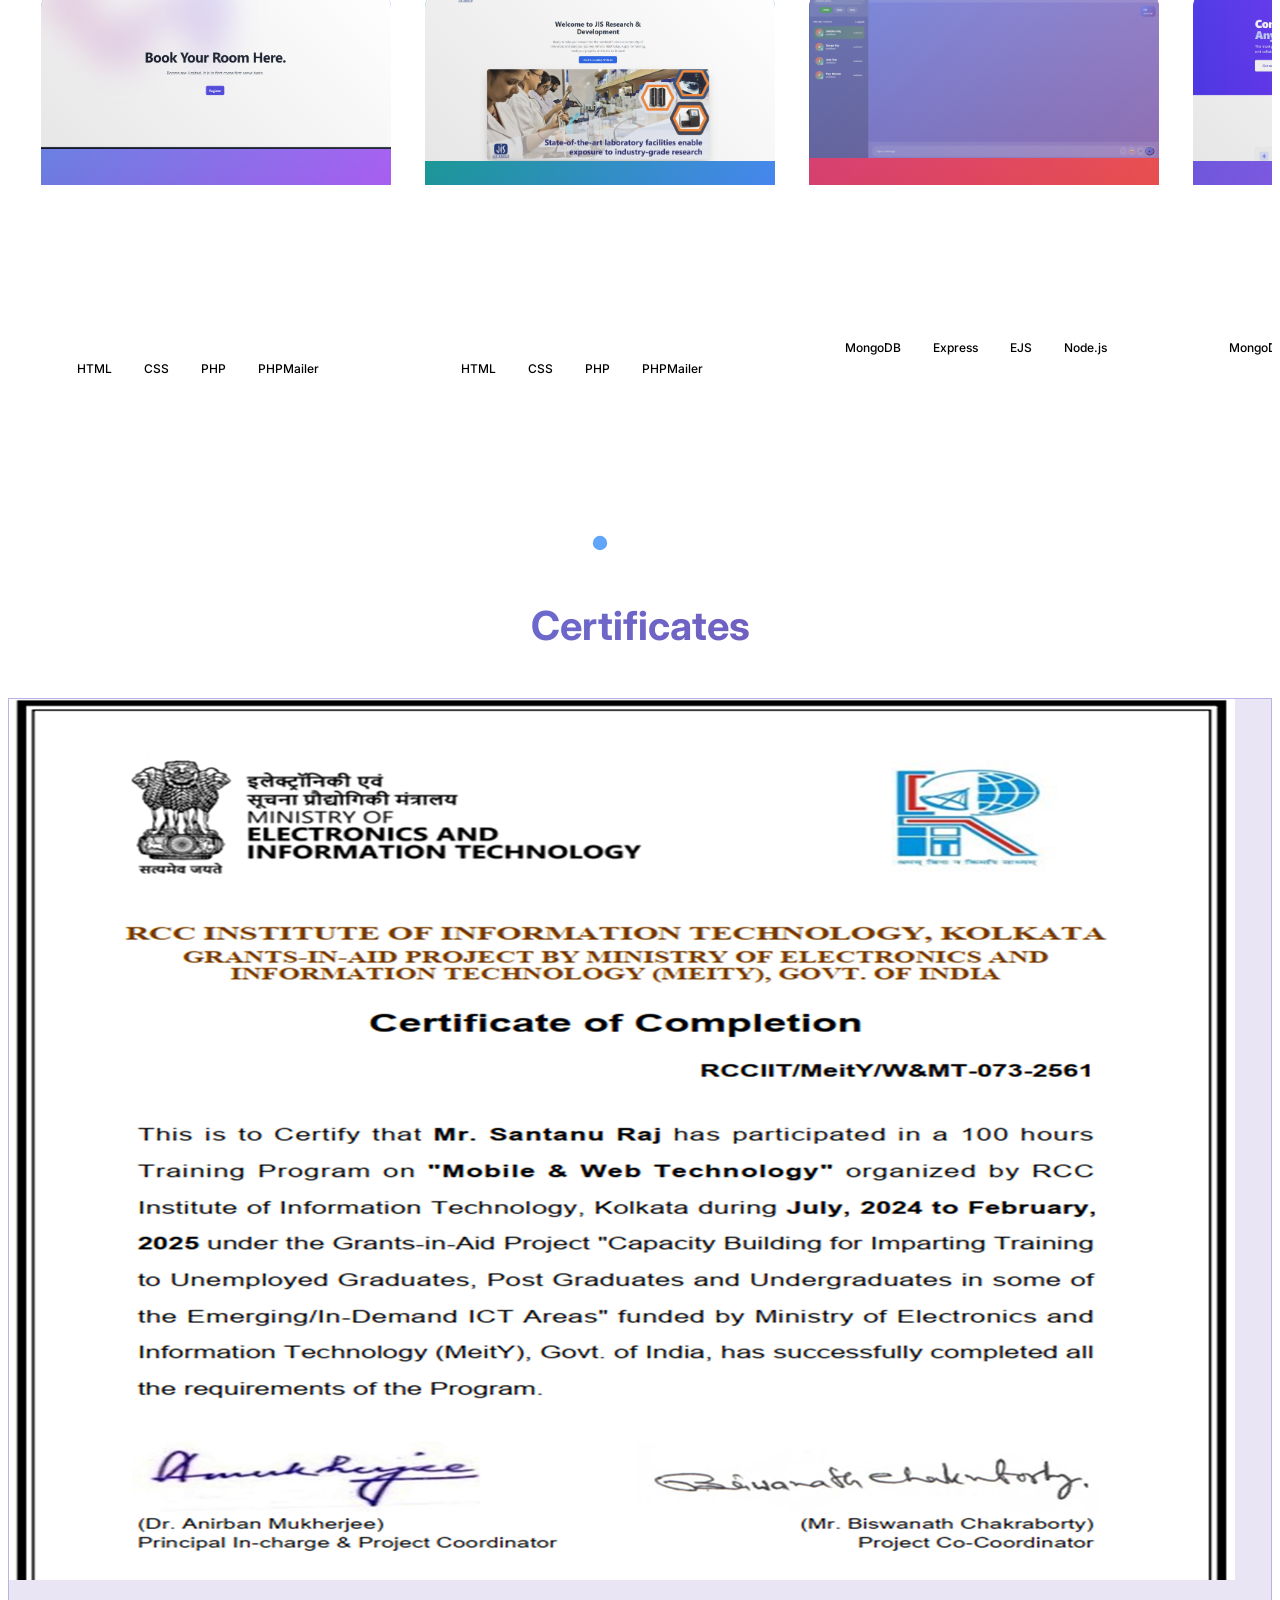
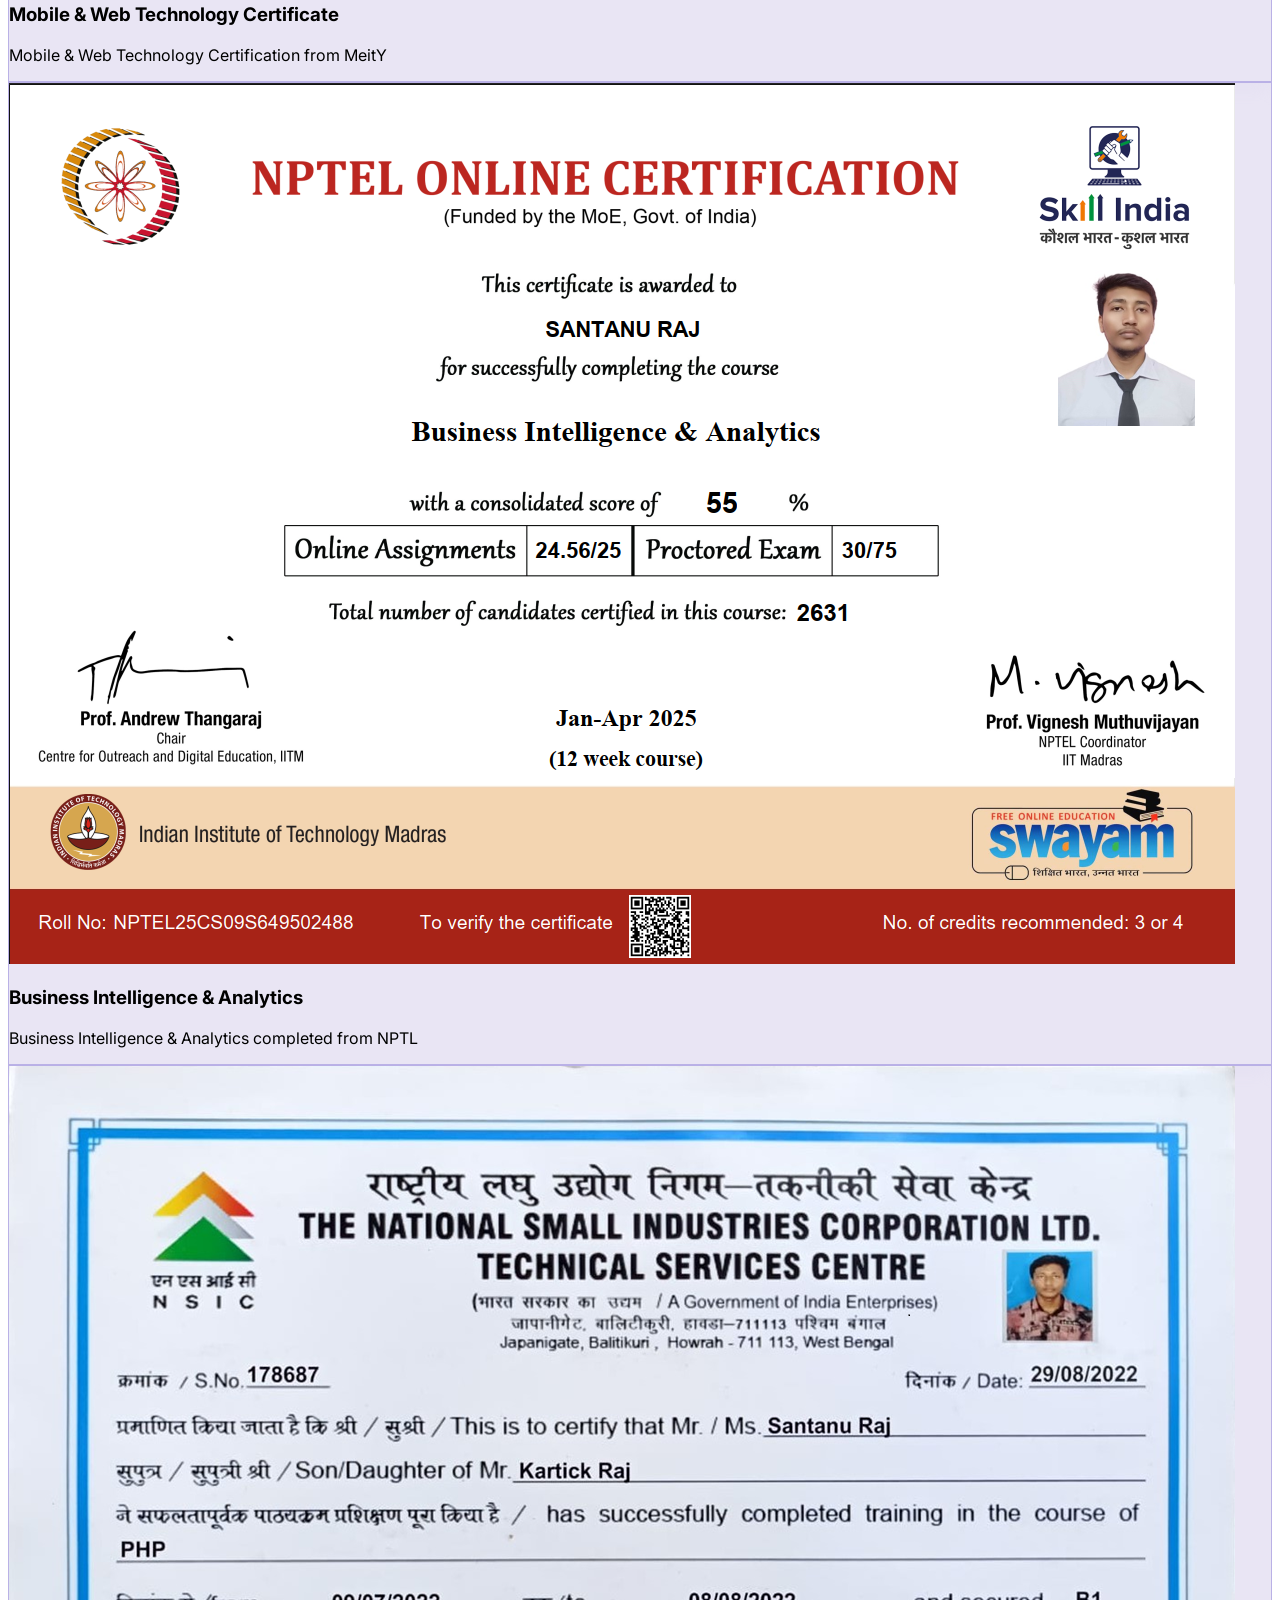
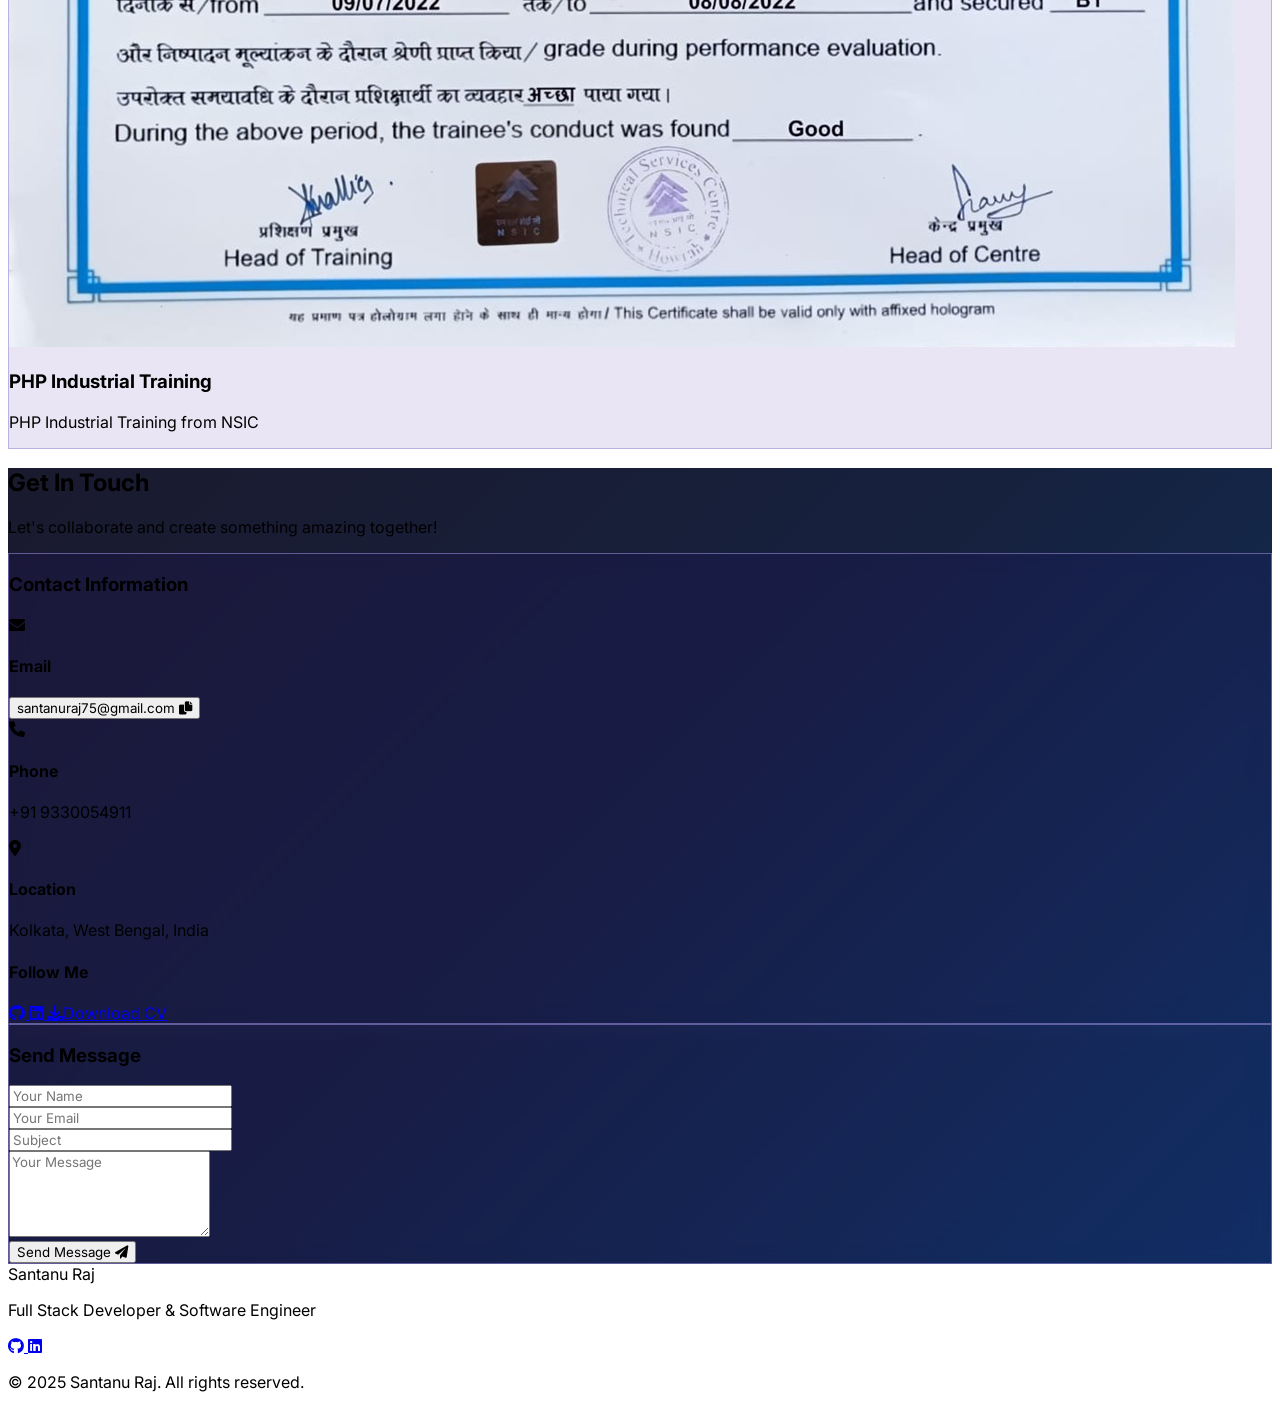
==== commit 295b81af: "one change" ====
--- a/index.html
+++ b/index.html
@@ -818,14 +818,14 @@
             <div class="grid grid-cols-2 gap-6">
               <div
                 class="text-center p-4 bg-white dark:bg-gray-700 rounded-lg shadow-lg">
-                <div class="text-3xl font-bold text-blue-600 mb-2">6+</div>
+                <div class="text-3xl font-bold text-blue-600 mb-2">7+</div>
                 <div class="text-sm text-gray-600 dark:text-gray-300">
                   Projects Completed
                 </div>
               </div>
               <div
                 class="text-center p-4 bg-white dark:bg-gray-700 rounded-lg shadow-lg">
-                <div class="text-3xl font-bold text-purple-600 mb-2">10+</div>
+                <div class="text-3xl font-bold text-purple-600 mb-2">11+</div>
                 <div class="text-sm text-gray-600 dark:text-gray-300">
                   Technologies
                 </div>
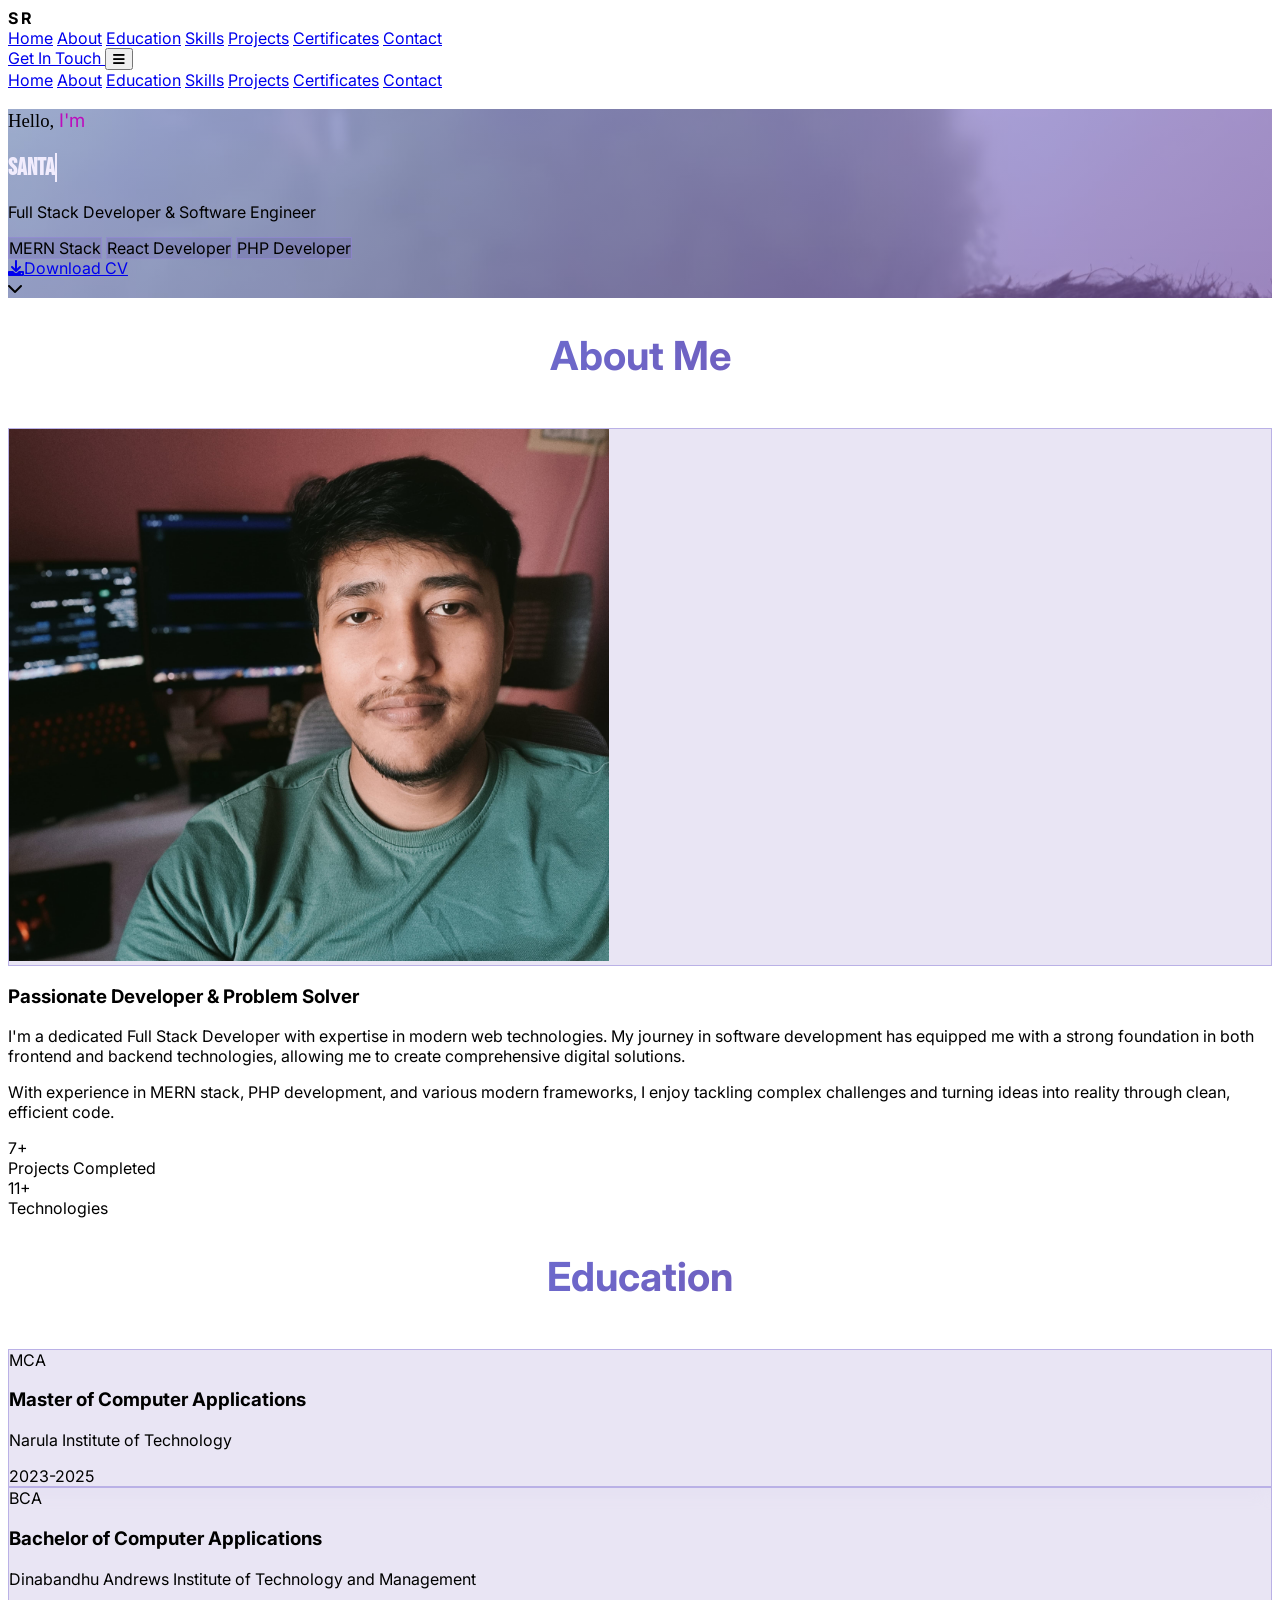
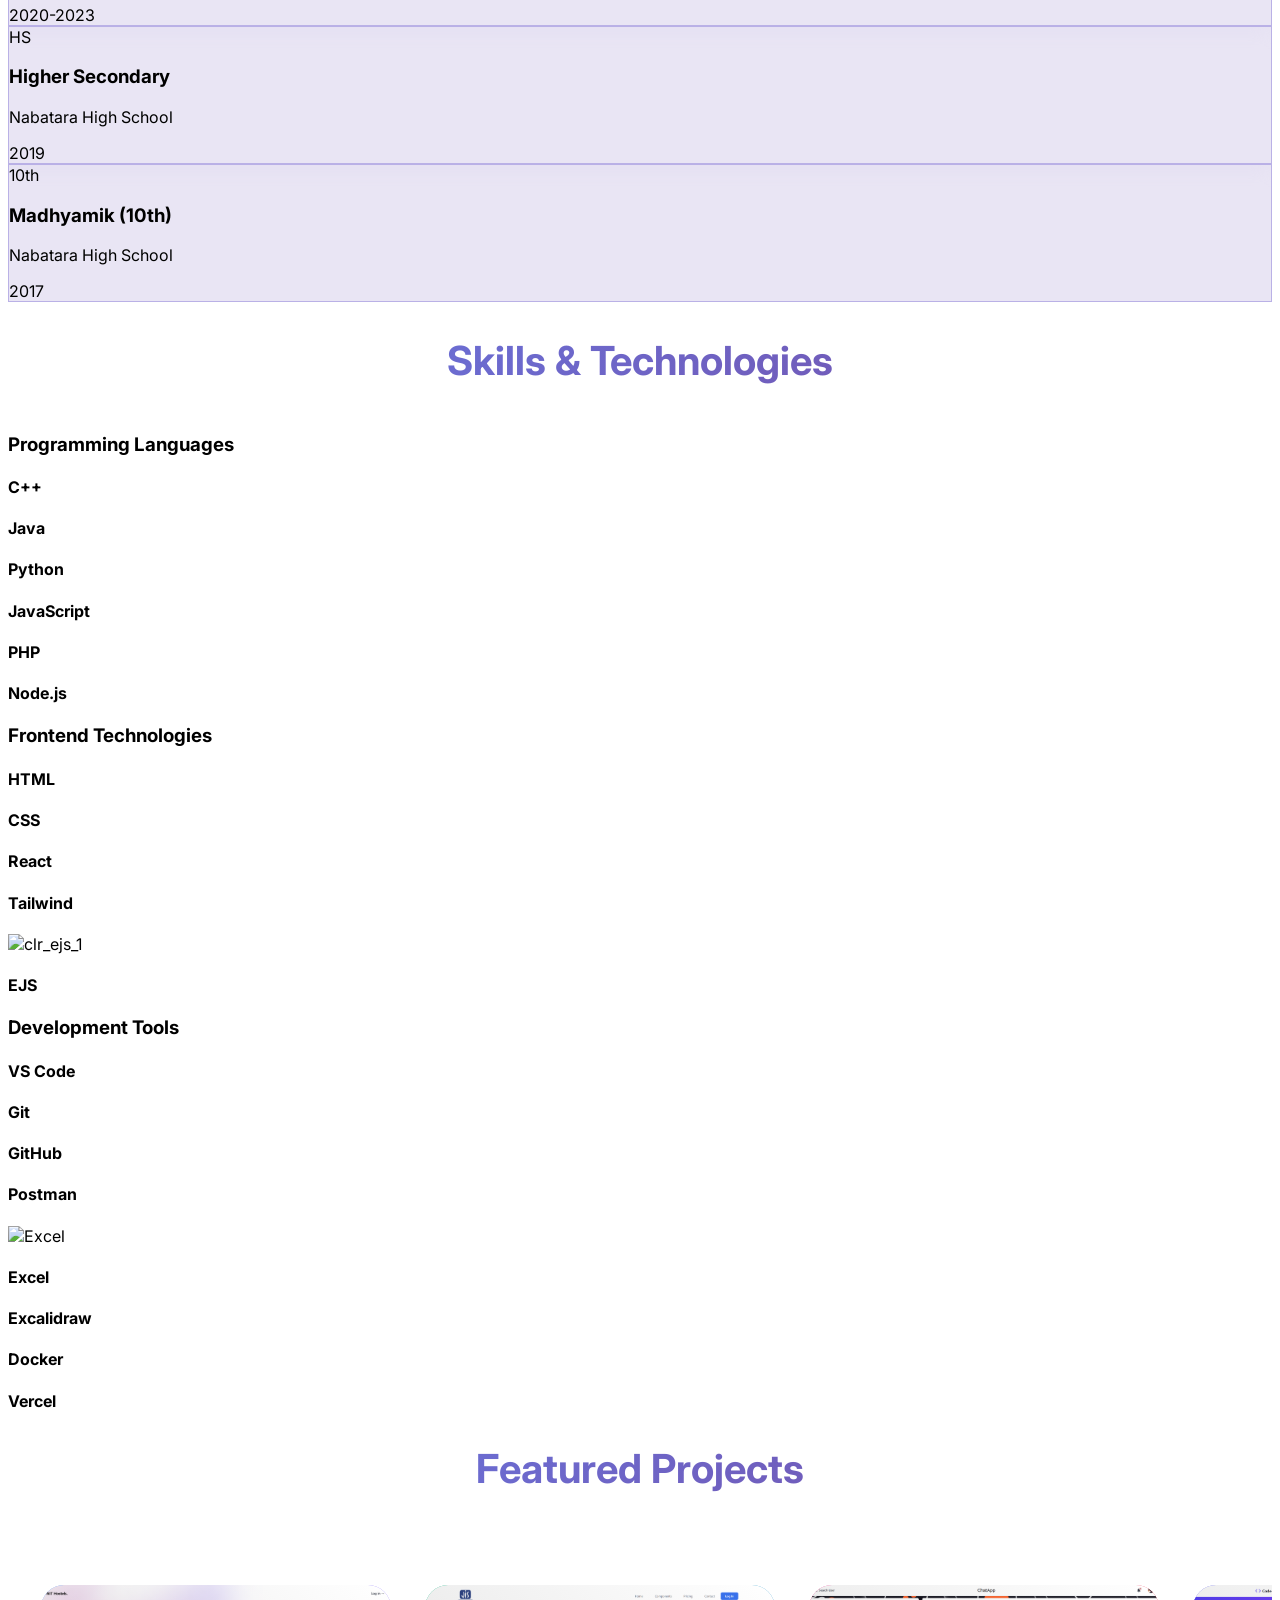
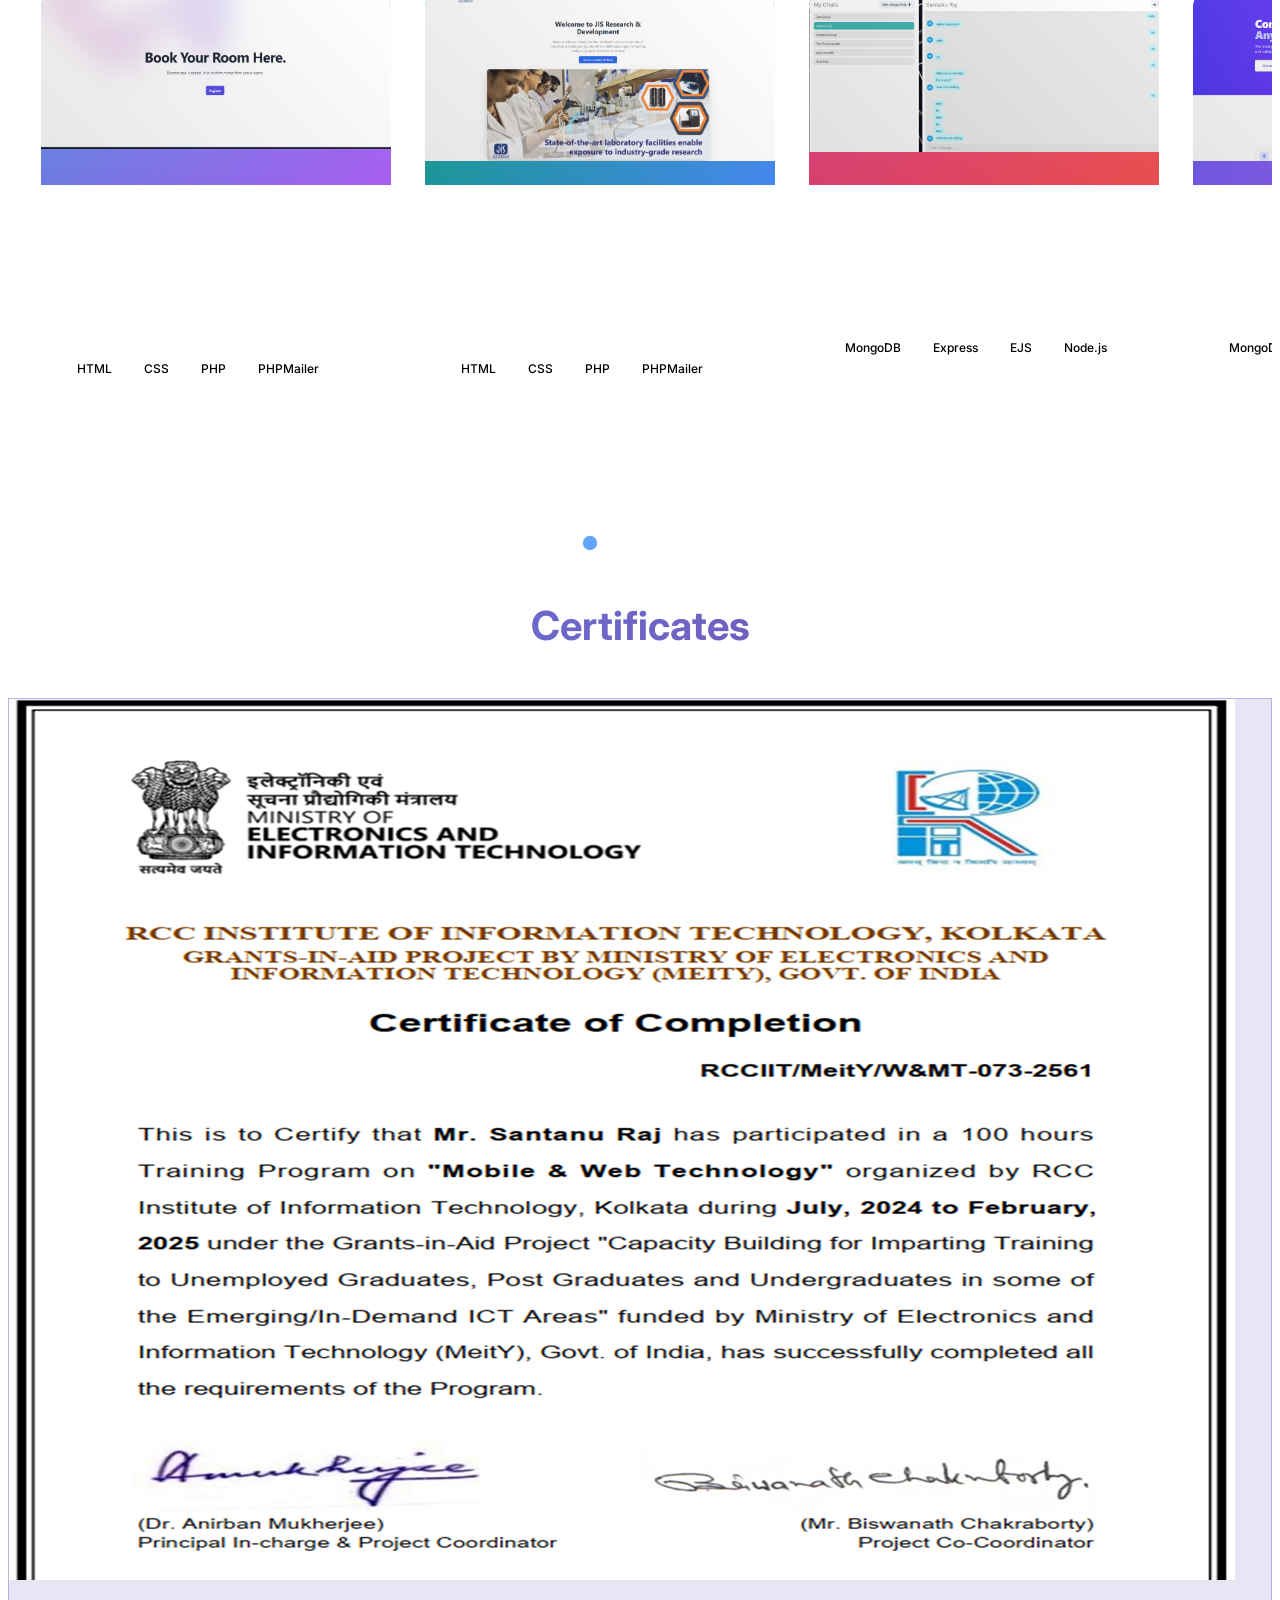
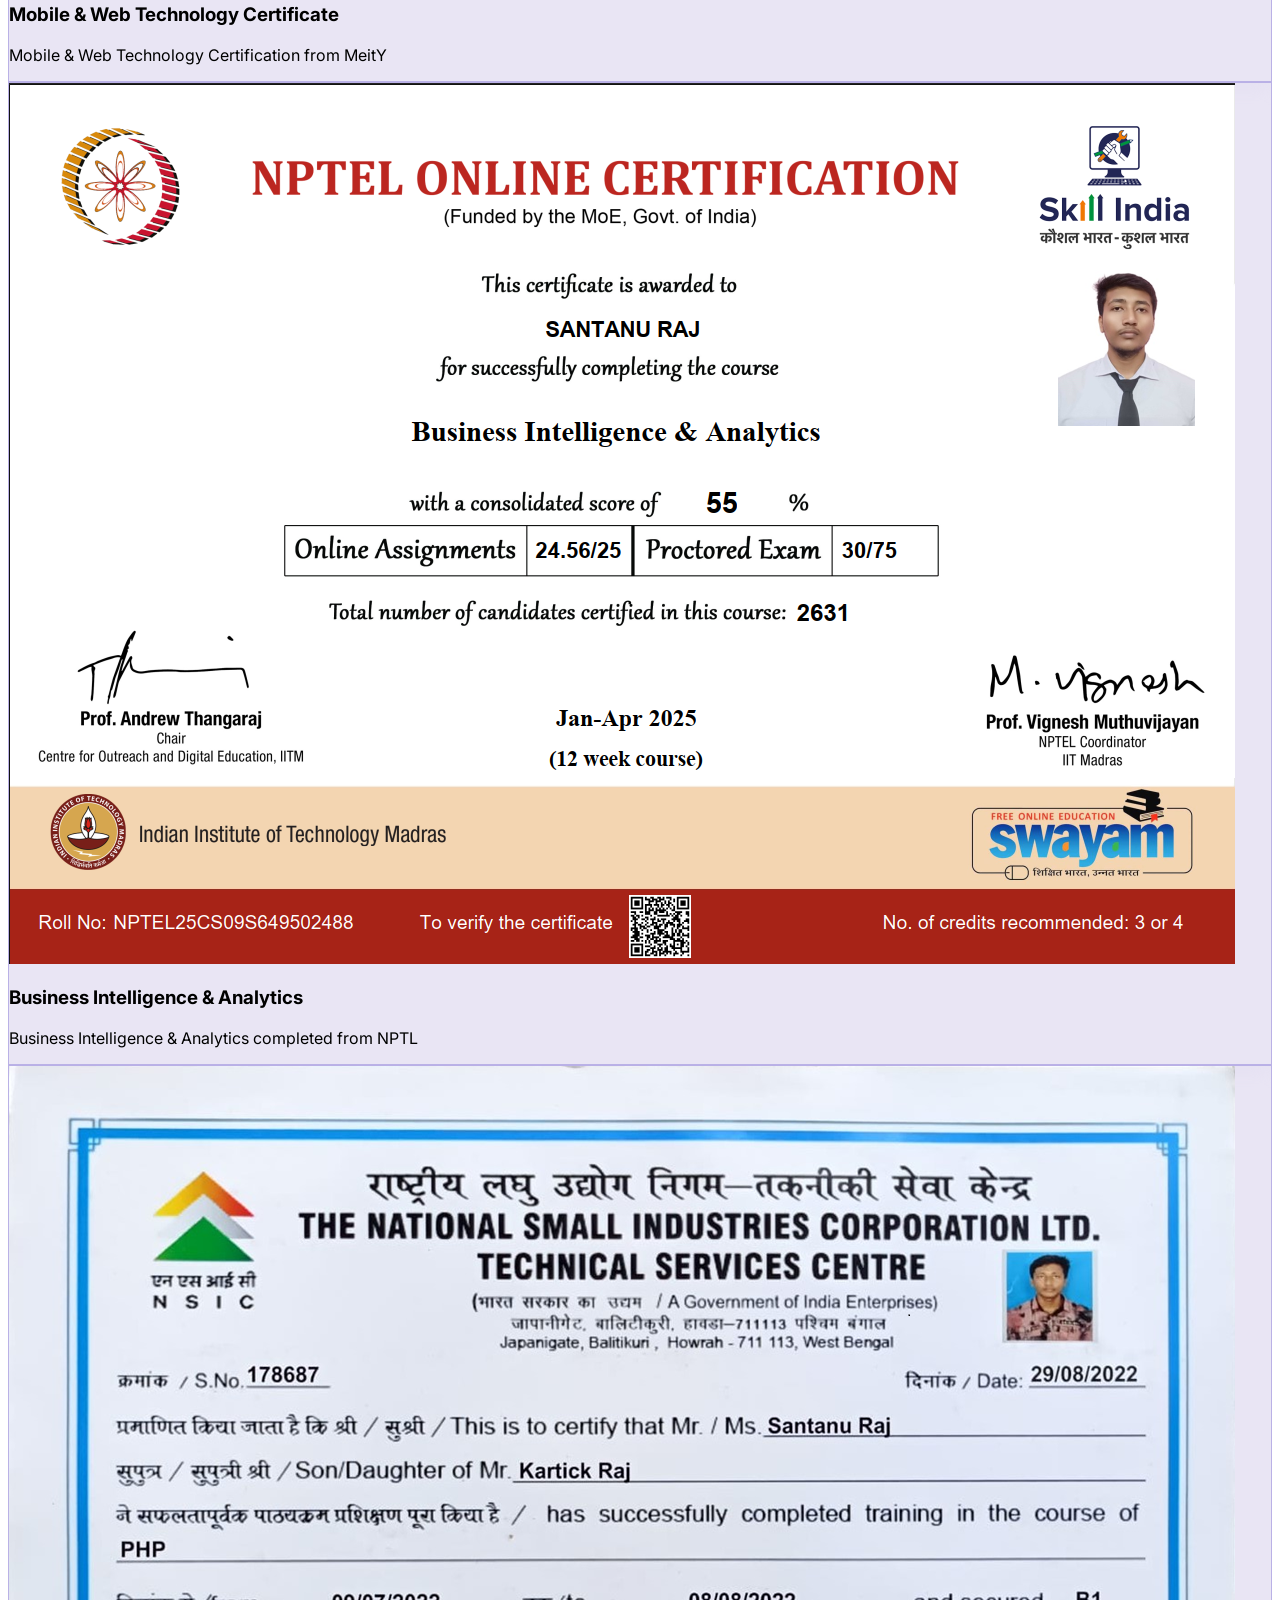
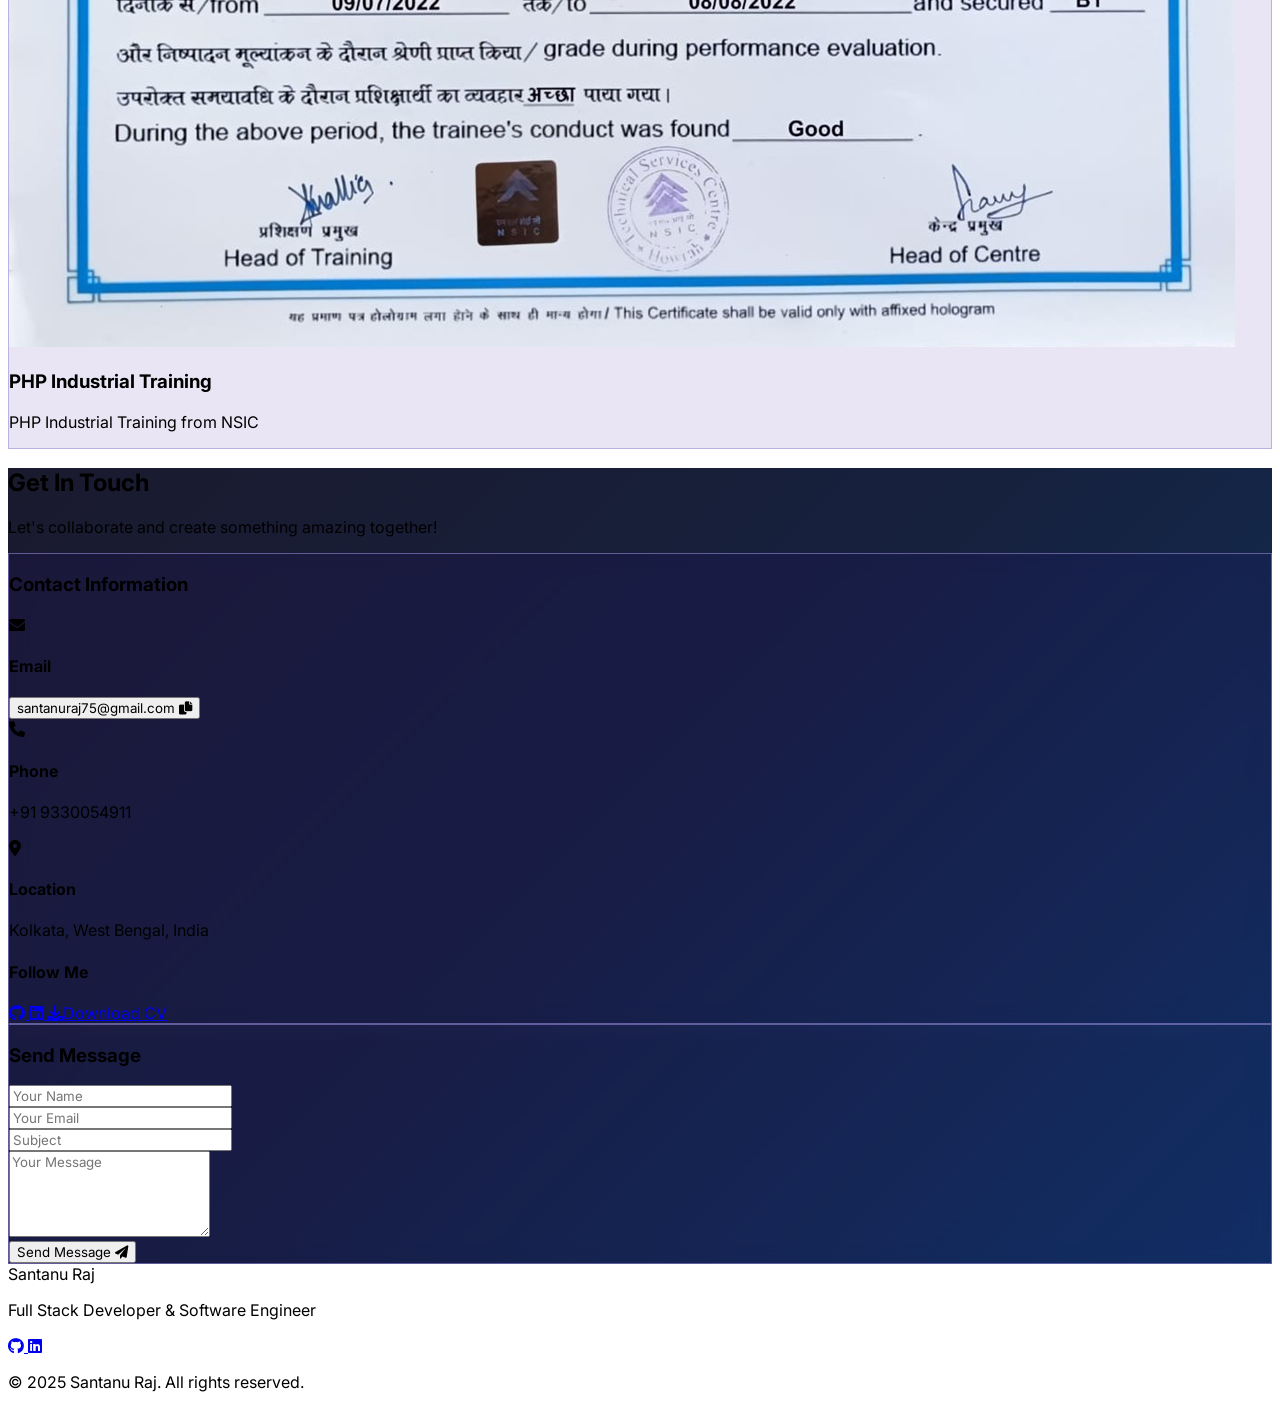
==== commit afe1c437: "some changes" ====
--- a/index.html
+++ b/index.html
@@ -1727,6 +1727,48 @@
                 </div>
               </div>
             </div>
+
+
+            <div class="project-card">
+              <div
+                class="project-image"
+                style="background: linear-gradient(135deg, #f97316, #ef4444)">
+                <div class="flex items-center justify-center h-full">
+                  <img src="./ss/Planner.png" alt="" />
+                </div>
+              </div>
+              <div class="project-content">
+                <div>
+                  <h3 class="project-title">Task Management</h3>
+                  <p class="project-description">
+                    Here You can manage your daily task with clean user
+                    interface.
+                  </p>
+                  <div class="tech-tags">
+                    <span class="tech-tag bg-blue-500/20 text-blue-300"
+                      >React</span
+                    >
+                    <span class="tech-tag bg-purple-500/20 text-purple-300"
+                      >JavaScript</span
+                    >
+                  </div>
+                </div>
+                <div class="project-links">
+                  <a
+                    href="https://task-manager-using-react-one.vercel.app/"
+                    target="_blank"
+                    class="project-link">
+                    <i class="fas fa-external-link-alt"></i>Live Demo
+                  </a>
+                  <a
+                    href="https://github.com/santanu0101/Task-Manager-Using-React.git"
+                    target="_blank"
+                    class="project-link">
+                    <i class="fab fa-github"></i>Code
+                  </a>
+                </div>
+              </div>
+            </div>
             <div class="project-card">
               <div
                 class="project-image"
@@ -1977,33 +2019,38 @@
             <div class="glass-effect p-8 rounded-2xl">
               <h3 class="text-2xl font-bold mb-6 text-white">Send Message</h3>
 
-              <form class="space-y-6">
+              <form action="POST" name="google-sheet" class="space-y-6">
                 <div>
                   <input
                     type="text"
                     placeholder="Your Name"
+                    name="Name"
                     class="w-full p-4 rounded-lg bg-white bg-opacity-20 text-white placeholder-white placeholder-opacity-70 border border-white border-opacity-30 focus:border-opacity-50 focus:outline-none transition-all" />
                 </div>
                 <div>
                   <input
                     type="email"
                     placeholder="Your Email"
+                     name="Email"
                     class="w-full p-4 rounded-lg bg-white bg-opacity-20 text-white placeholder-white placeholder-opacity-70 border border-white border-opacity-30 focus:border-opacity-50 focus:outline-none transition-all" />
                 </div>
                 <div>
                   <input
                     type="text"
                     placeholder="Subject"
+                     name="Subject"
                     class="w-full p-4 rounded-lg bg-white bg-opacity-20 text-white placeholder-white placeholder-opacity-70 border border-white border-opacity-30 focus:border-opacity-50 focus:outline-none transition-all" />
                 </div>
                 <div>
                   <textarea
                     rows="5"
-                    placeholder="Your Message"
+                    placeholder="Your Message" 
+                    name="Message"
                     class="w-full p-4 rounded-lg bg-white bg-opacity-20 text-white placeholder-white placeholder-opacity-70 border border-white border-opacity-30 focus:border-opacity-50 focus:outline-none transition-all resize-none"></textarea>
                 </div>
                 <button
                   type="submit"
+                  name="Submit"
                   class="w-full bg-white text-gray-800 py-4 rounded-lg font-semibold hover:bg-gray-100 transition-all transform hover:scale-105">
                   Send Message
                   <i class="fas fa-paper-plane ml-2"></i>
@@ -2271,9 +2318,20 @@
       });
 
       // Form submission
+
+      const scriptURL =
+        "https://script.google.com/macros/s/AKfycbzkJWeQY0bvcK-j1ZWgwnAg2B4tZ-zj7L1v4NhfDjgrbVDO04s_54mMg_UBy-c4hDKJBw/exec";
+
       document.querySelector("form").addEventListener("submit", (e) => {
         e.preventDefault();
-        alert("Thank you for your message! I will get back to you soon.");
+        fetch(scriptURL, { method: "POST", body: new FormData(e.target) })
+          .then((response) =>
+            setTimeout(function () {
+              location.reload(true);
+            }, 100)
+          )
+          .catch((error) => alert(error.message));
+        
       });
 
       let currentIndex = 0;
@@ -2450,6 +2508,10 @@
           }
         }, 300);
       }
+
+      
+
+      
     </script>
   </body>
 </html>
